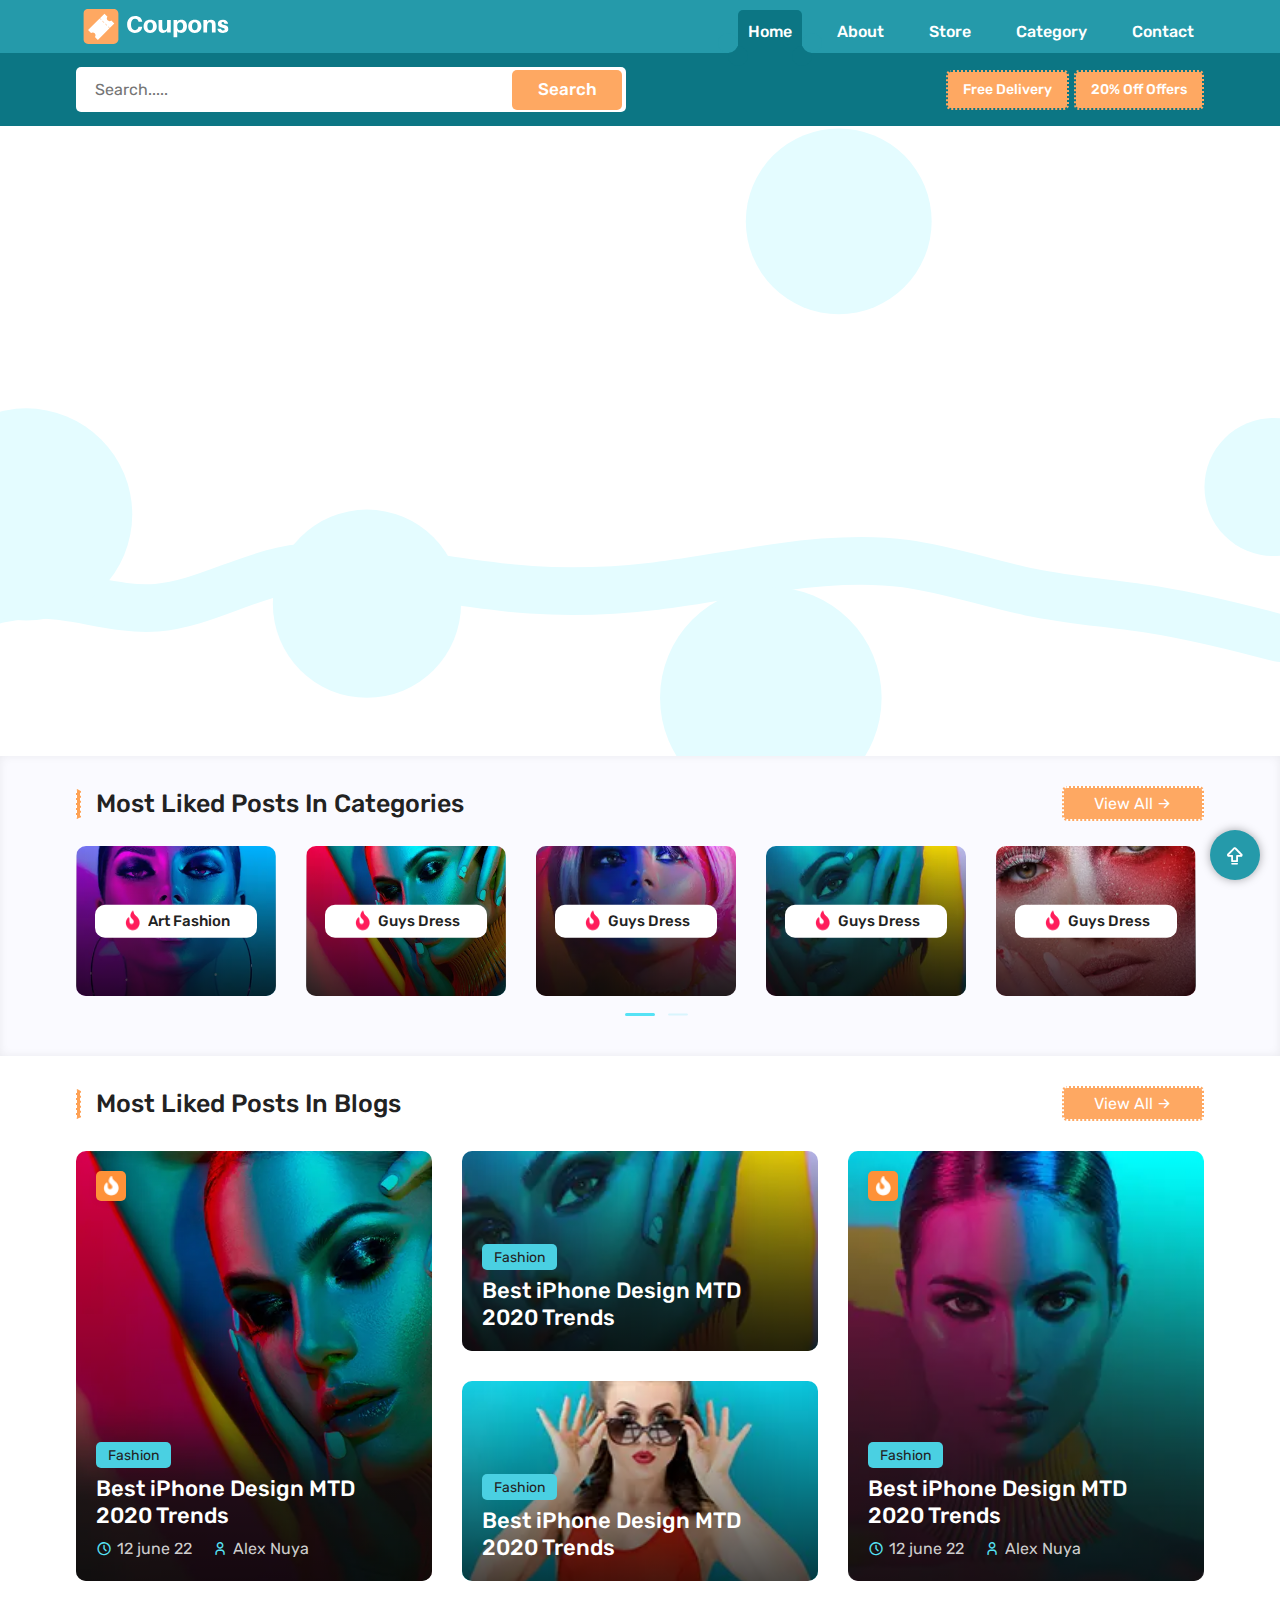
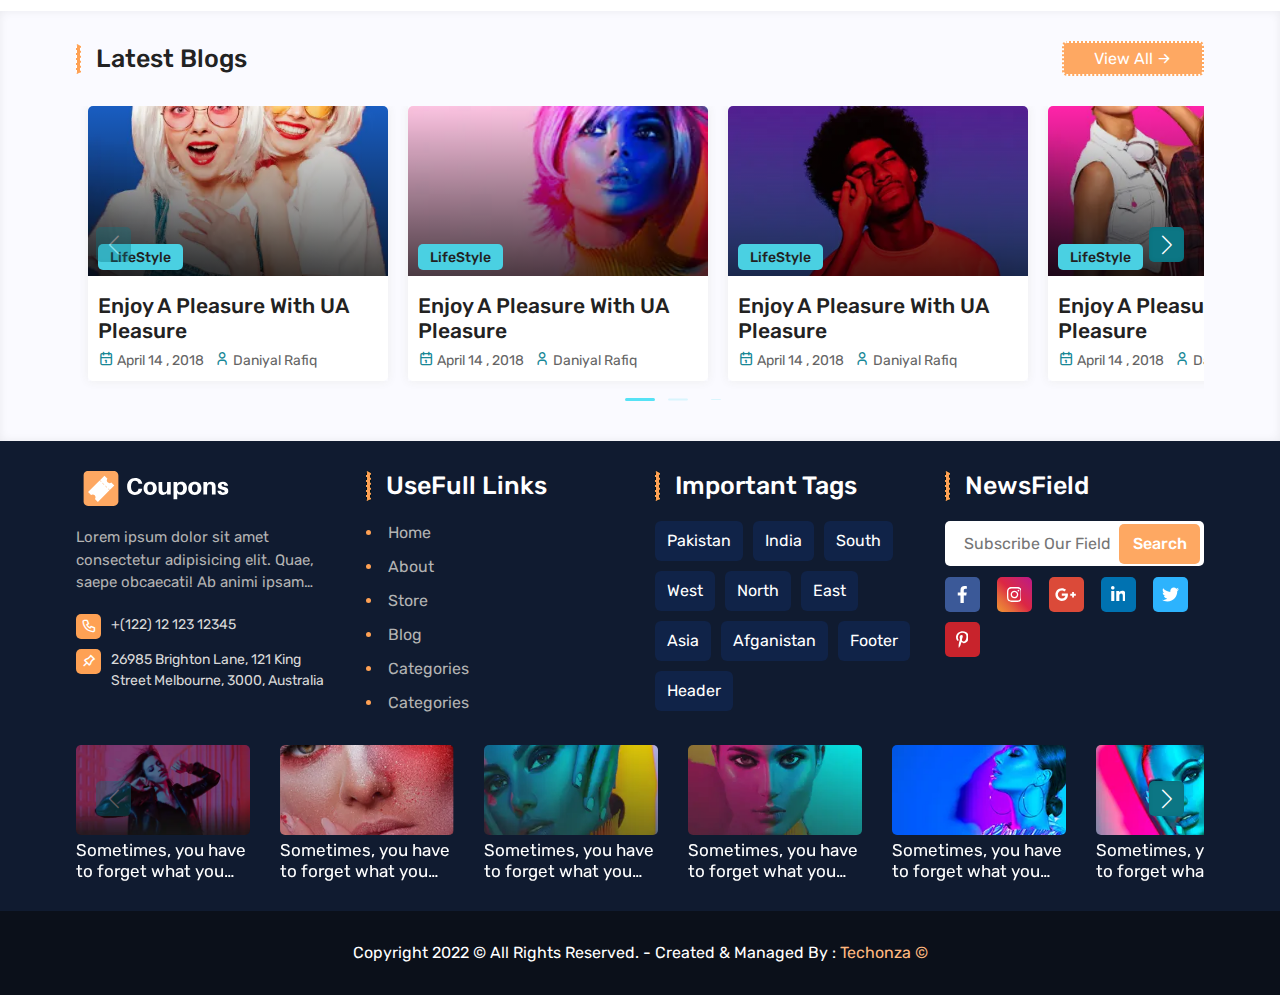
==== index.html @ d6493938 "9th added with out hero section" ====
<!doctype html>
<html lang="en">

<head>
   <meta charset="utf-8">
   <meta name="viewport" content="width=device-width, initial-scale=1.0, maximum-scale=1.0, user-scalable=no">
   <title>Blogs-5th</title>
   <link rel="stylesheet" href="./css/bootstrap.css">
   <link rel="stylesheet" href="./css/swiper.css">
   <link rel="stylesheet" href="./icons/tabler-icons.css">
   <link rel="stylesheet" href="./css/container.css">
   <link rel="stylesheet" href="./css/style.css">
   <link rel="shortcut icon" sizes="26x26" href="./images/logo/favicon.svg" type="image/x-icon">
   <link rel="stylesheet" href="./css/responsive.css">
</head>


</div>

<body>
   <!-- ==========BackToTopStart========== -->
   <button id="backToTopBtn"><i class="ti ti-arrow-big-up-line"></i></button>
   <!-- ==========BackToTopEnd========== -->
   <!-- ==========Header========== -->
   <header class="header">
      <div class="header_top">
         <div class="container">
            <div class="row">
               <div class="col-md-12">
                  <div class="header_wrraper">
                     <div class="logo_main">
                        <a href="index.html" class="logo">
                           <img src="./images/logo/logo.svg" alt="">
                        </a>
                     </div>
                     <div class="navbar_main">
                        <ul class="nav_links">
                           <li class="links active"><a class="main_link active" href="index.html">Home</a></li>
                           <li class="links"><a class="main_link" href="about.html">About</a></li>
                           <li class="links"><a class="main_link" href="store.html">Store</a></li>
                           <li class="links"><a class="main_link" href="categories.html">Category</a></li>
                           <li class="links"><a class="main_link" href="contact.html">Contact</a></li>

                        </ul>
                     </div>
                     <button class="menu"
                        onclick="this.classList.toggle('opened');this.setAttribute('aria-expanded', this.classList.contains('opened'))"
                        aria-label="Main Menu">
                        <svg width="30" height="30" viewBox="0 0 100 100">
                           <path class="line line1"
                              d="M 20,29.000046 H 80.000231 C 80.000231,29.000046 94.498839,28.817352 94.532987,66.711331 94.543142,77.980673 90.966081,81.670246 85.259173,81.668997 79.552261,81.667751 75.000211,74.999942 75.000211,74.999942 L 25.000021,25.000058" />
                           <path class="line line2" d="M 20,50 H 80" />
                           <path class="line line3"
                              d="M 20,70.999954 H 80.000231 C 80.000231,70.999954 94.498839,71.182648 94.532987,33.288669 94.543142,22.019327 90.966081,18.329754 85.259173,18.331003 79.552261,18.332249 75.000211,25.000058 75.000211,25.000058 L 25.000021,74.999942" />
                        </svg>
                     </button>
                  </div>
               </div>
            </div>
         </div>
      </div>


      <div class="header_bottom">
         <div class="container">
            <div class="row">
               <div class="col-md-12">
                  <div class="header_wrraper">
                     <div class="navbar_search">
                        <form class="navbar_search_main">
                           <input type="text" placeholder="Search....." id="searchInput">
                           <button class="search_haader">
                              <span>Search</span>
                           </button>
                           <div class="search_result">
                              <div id="noResults" style="display: block;">No Results Found</div>
                              <a href="single_single_category.html" class="sidebar_blog_card  search_card ">
                                 <div class="sidebar_blog_card_img">
                                    <figure>
                                       <img src="images/blog/blog_20.webp" alt="">
                                    </figure>
                                 </div>
                                 <div class="sidebar_blog_card_content">
                                    <h4 class="webkit_2">Hamilton off The Pace as Ricciardo Tops Monaco Practice</h4>
                                    <div class="blog_card_date">
                                       <span>June 9, 2018</span>
                                    </div>
                                 </div>

                              </a>
                              <a href="single_single_category.html" class="sidebar_blog_card search_card">
                                 <div class="sidebar_blog_card_img">
                                    <figure>
                                       <img src="images/blog/blog_11.webp" alt="">
                                    </figure>
                                 </div>
                                 <div class="sidebar_blog_card_content">
                                    <h4 class="webkit_2">Hamilton off The Pace as Ricciardo Tops Monaco Practice</h4>
                                    <div class="blog_card_date">
                                       <span>June 9, 2018</span>
                                    </div>
                                 </div>

                              </a>
                              <a href="single_single_category.html" class="sidebar_blog_card search_card">
                                 <div class="sidebar_blog_card_img">
                                    <figure>
                                       <img src="images/blog/blog_12.webp" alt="">
                                    </figure>
                                 </div>
                                 <div class="sidebar_blog_card_content">
                                    <h4 class="webkit_2">Hamilton off The Pace as Ricciardo Tops Monaco Practice</h4>
                                    <div class="blog_card_date">
                                       <span>June 9, 2018</span>
                                    </div>
                                 </div>

                              </a>
                           </div>
                        </form>

                     </div>
                     <div class="categories_container">
                        <a href="javascript:void(0);" class="categories_btn  hide_at_768"> Free Delivery</a>
                        <a href="javascript:void(0);" class="categories_btn   hide_at_768"> 20% Off Offers</a>
                        <!-- <a href="javascript:void(0);" id="menu_toggle" class="categories_btn menu_toggler show_at_600">
                        <i class="fa fa-bars"></i>
                        </a> -->
                     </div>
                  </div>
               </div>
            </div>
         </div>
      </div>
   </header>
   <!-- ==========HeaderEnd========== -->
   <section class="hero_section">
      <div class="container">
         <div class="row">
            <div class="col-md-12">
               <div class="hero_wrapper">
                  
               </div>
            </div>
         </div>
      </div>
   </section>
   <!-- ==========Hero========== -->




   <!-- ==========PopularCategoryStart========== -->
   <section class="category_section bg_color">
      <div class="container">
         <div class="row">
            <div class="col-md-12">
               <div class="category_home_wrapper">
                  <div class="main_heading">
                     <h4>Most Liked Posts in Categories</h4>
                     <a href="#" class="theme_btn read_more_btn">View All <i class="ti ti-arrow-right"></i></a>
                  </div>
                  <div class="category_home_main swiper">
                     <div class="swiper-wrapper">
                        <div class="swiper-slide">
                           <a href="#" class="category_home_card">
                              <figure class="category_home_card_img overlay">
                                 <img src="images/blog/blog_2.webp" alt="">
                              </figure>
                              <div class="category_home_content">
                                 <figure>
                                    <img src="images/blog/fire.png" alt="">
                                 </figure>
                                 <span class="webkit_1">Art Fashion</span>

                              </div>
                           </a>
                        </div>
                        <div class="swiper-slide">
                           <a href="#" class="category_home_card">
                              <figure class="category_home_card_img overlay">
                                 <img src="images/blog/blog_1.webp" alt="">
                              </figure>
                              <div class="category_home_content">
                                 <figure>
                                    <img src="images/blog/fire.png" alt="">
                                 </figure>
                                 <span class="webkit_1">Guys Dress</span>

                              </div>
                           </a>
                        </div>
                        <div class="swiper-slide">
                           <a href="#" class="category_home_card">
                              <figure class="category_home_card_img overlay  ">
                                 <img src="images/blog/blog_4.webp" alt="">
                              </figure>
                              <div class="category_home_content">
                                 <figure>
                                    <img src="images/blog/fire.png" alt="">
                                 </figure>
                                 <span class="webkit_1">Guys Dress</span>

                              </div>
                           </a>
                        </div>
                        <div class="swiper-slide">
                           <a href="#" class="category_home_card">
                              <figure class="category_home_card_img overlay">
                                 <img src="images/blog/blog_6.webp" alt="">
                              </figure>
                              <div class="category_home_content">
                                 <figure>
                                    <img src="images/blog/fire.png" alt="">
                                 </figure>
                                 <span class="webkit_1">Guys Dress</span>

                              </div>
                           </a>
                        </div>
                        <div class="swiper-slide">
                           <a href="#" class="category_home_card">
                              <figure class="category_home_card_img overlay">
                                 <img src="images/blog/blog_5.webp" alt="">
                              </figure>
                              <div class="category_home_content">
                                 <figure>
                                    <img src="images/blog/fire.png" alt="">
                                 </figure>
                                 <span class="webkit_1">Guys Dress</span>

                              </div>
                           </a>
                        </div>
                        <div class="swiper-slide">

                           <a href="#" class="category_home_card">
                              <figure class="category_home_card_img overlay">
                                 <img src="images/blog/blog_3.webp" alt="">
                              </figure>
                              <div class="category_home_content">
                                 <figure>
                                    <img src="images/blog/fire.png" alt="">
                                 </figure>
                                 <span class="webkit_1">Creative Idieas</span>

                              </div>
                           </a>
                        </div>
                     </div>
                     <div class="swiper-button-next cate_btn"></div>
                     <div class="swiper-button-prev cate_btn"></div>
                     <div class="swiper-pagination"></div>
                  </div>
               </div>
            </div>
         </div>
      </div>
   </section>
   <!-- ==========PopularCategoryEnd========== -->


   <!-- ==========blog_section========== -->
   <section class="blog_home">
      <div class="container">
         <div class="row">
            <div class="col-md-12">
               <div class="blog_home_main">
                  <div class="main_heading">
                     <h4>Most Liked Posts in Blogs</h4>
                     <a href="#" class="theme_btn read_more_btn">View All <i class="ti ti-arrow-right"></i></a>
                  </div>
                  <div class="blog_home_wrapper">
                     <a href="#" class="blog_home_card overlay">
                        <figure class="blog_home_card_img">
                           <img src="images/blog/blog_21.webp" alt="">
                        </figure>
                        <div class="blog_home_card_content">
                           <div class="tag">
                              <span>Fashion</span>
                           </div>
                           <h4 class="webkit_2">Best iPhone Design MTD 2020 Trends</h4>
                           <div class="blog_home_card_content_tags">
                              <span>
                                 <i class="ti ti-clock"></i>
                                 12 june 22
                              </span>
                              <span>
                                 <i class="ti ti-user"></i>
                                 Alex Nuya
                              </span>
                           </div>
                        </div>
                        <figure class="blog_card_fire">
                           <img src="images/blog/fire-w.png" alt="">
                        </figure>
                     </a>
                     <a href="#" class="blog_home_card overlay">
                        <figure class="blog_home_card_img">
                           <img src="images/blog/blog_6.webp" alt="">
                        </figure>
                        <div class="blog_home_card_content">
                           <div class="tag">
                              <span>Fashion</span>
                           </div>
                           <h4 class="webkit_2">Best iPhone Design MTD 2020 Trends</h4>
                           <div class="blog_home_card_content_tags">
                              <span>
                                 <i class="ti ti-clock"></i>
                                 12 june 22
                              </span>
                              <span>
                                 <i class="ti ti-user"></i>
                                 Alex Nuya
                              </span>
                           </div>
                        </div>
                        <figure class="blog_card_fire">
                           <img src="images/blog/fire-w.png" alt="">
                        </figure>
                     </a>
                     <a href="#" class="blog_home_card overlay">
                        <figure class="blog_home_card_img">
                           <img src="images/blog/blog_7.webp" alt="">
                        </figure>
                        <div class="blog_home_card_content">
                           <div class="tag">
                              <span>Fashion</span>
                           </div>
                           <h4 class="webkit_2">Best iPhone Design MTD 2020 Trends</h4>
                           <div class="blog_home_card_content_tags">
                              <span>
                                 <i class="ti ti-clock"></i>
                                 12 june 22
                              </span>
                              <span>
                                 <i class="ti ti-user"></i>
                                 Alex Nuya
                              </span>
                           </div>
                        </div>
                        <figure class="blog_card_fire">
                           <img src="images/blog/fire-w.png" alt="">
                        </figure>
                     </a>
                     <a href="#" class="blog_home_card overlay">
                        <figure class="blog_home_card_img">
                           <img src="images/blog/blog_10.webp" alt="">
                        </figure>
                        <div class="blog_home_card_content">
                           <div class="tag">
                              <span>Fashion</span>
                           </div>
                           <h4 class="webkit_2">Best iPhone Design MTD 2020 Trends</h4>
                           <div class="blog_home_card_content_tags">
                              <span>
                                 <i class="ti ti-clock"></i>
                                 12 june 22
                              </span>
                              <span>
                                 <i class="ti ti-user"></i>
                                 Alex Nuya
                              </span>
                           </div>
                        </div>
                        <figure class="blog_card_fire">
                           <img src="images/blog/fire-w.png" alt="">
                        </figure>
                     </a>
                  </div>
               </div>
            </div>
         </div>
      </div>
   </section>

   <!-- ==========blog_section_End========== -->

   <!-- ==========latest_section_Start========== -->
   <section class="latest_home bg_color ">
      <div class="container">
         <div class="row">
            <div class="col-md-12">
               <div class="latest_wrapper">
                  <div class="main_heading">
                     <h4>Latest Blogs</h4>
                     <a href="#" class="theme_btn read_more_btn">View All <i class="ti ti-arrow-right"></i></a>
                  </div>
                  <div class="latest_home_main swiper ">
                     <div class="swiper-wrapper">
                        <div class="swiper-slide">
                           <a href="#" class="latest_home_card">
                              <figure class="latest_img overlay ">
                                 <img src="images/categories/blog_13.webp" alt="">
                              </figure>
                              <div class="latest_content">
                                 <div class="lates_tag  ">
                                    <span>LifeStyle</span>
                                 </div>
                                 <h4 class="webkit_2">Enjoy A Pleasure With UA Pleasure </h4>
                                 <div class="latest_bottom">
                                    <div class="latest_bottom_child">
                                       <i class="ti ti-calendar"></i>
                                       April 14 , 2018
                                    </div>
                                    <div class="latest_bottom_child">
                                       <i class="ti ti-user"></i>
                                       Daniyal Rafiq
                                    </div>
                                 </div>
                              </div>
                           </a>
                        </div>
                        <div class="swiper-slide">
                           <a href="#" class="latest_home_card">
                              <figure class="latest_img overlay ">
                                 <img src="images/categories/blog_12.webp" alt="">
                              </figure>
                              <div class="latest_content">
                                 <div class="lates_tag  ">
                                    <span>LifeStyle</span>
                                 </div>
                                 <h4 class="webkit_2">Enjoy A Pleasure With UA Pleasure </h4>
                                 <div class="latest_bottom">
                                    <div class="latest_bottom_child">
                                       <i class="ti ti-calendar"></i>
                                       April 14 , 2018
                                    </div>
                                    <div class="latest_bottom_child">
                                       <i class="ti ti-user"></i>
                                       Daniyal Rafiq
                                    </div>
                                 </div>
                              </div>
                           </a>
                        </div>
                        <div class="swiper-slide">
                           <a href="#" class="latest_home_card">
                              <figure class="latest_img overlay ">
                                 <img src="images/categories/blog_14.webp" alt="">
                              </figure>
                              <div class="latest_content">
                                 <div class="lates_tag  ">
                                    <span>LifeStyle</span>
                                 </div>
                                 <h4 class="webkit_2">Enjoy A Pleasure With UA Pleasure </h4>
                                 <div class="latest_bottom">
                                    <div class="latest_bottom_child">
                                       <i class="ti ti-calendar"></i>
                                       April 14 , 2018
                                    </div>
                                    <div class="latest_bottom_child">
                                       <i class="ti ti-user"></i>
                                       Daniyal Rafiq
                                    </div>
                                 </div>
                              </div>
                           </a>
                        </div>
                        <div class="swiper-slide">
                           <a href="#" class="latest_home_card">
                              <figure class="latest_img overlay ">
                                 <img src="images/categories/blog_15.webp" alt="">
                              </figure>
                              <div class="latest_content">
                                 <div class="lates_tag  ">
                                    <span>LifeStyle</span>
                                 </div>
                                 <h4 class="webkit_2">Enjoy A Pleasure With UA Pleasure </h4>
                                 <div class="latest_bottom">
                                    <div class="latest_bottom_child">
                                       <i class="ti ti-calendar"></i>
                                       April 14 , 2018
                                    </div>
                                    <div class="latest_bottom_child">
                                       <i class="ti ti-user"></i>
                                       Daniyal Rafiq
                                    </div>
                                 </div>
                              </div>
                           </a>
                        </div>
                        <div class="swiper-slide">
                           <a href="#" class="latest_home_card">
                              <figure class="latest_img overlay ">
                                 <img src="images/categories/blog_16.webp" alt="">
                              </figure>
                              <div class="latest_content">
                                 <div class="lates_tag  ">
                                    <span>LifeStyle</span>
                                 </div>
                                 <h4 class="webkit_2">Enjoy A Pleasure With UA Pleasure </h4>
                                 <div class="latest_bottom">
                                    <div class="latest_bottom_child">
                                       <i class="ti ti-calendar"></i>
                                       April 14 , 2018
                                    </div>
                                    <div class="latest_bottom_child">
                                       <i class="ti ti-user"></i>
                                       Daniyal Rafiq
                                    </div>
                                 </div>
                              </div>
                           </a>
                        </div>
                        <div class="swiper-slide">
                           <a href="#" class="latest_home_card">
                              <figure class="latest_img overlay ">
                                 <img src="images/categories/blog_17.webp" alt="">
                              </figure>
                              <div class="latest_content">
                                 <div class="lates_tag  ">
                                    <span>LifeStyle</span>
                                 </div>
                                 <h4 class="webkit_2">Enjoy A Pleasure With UA Pleasure </h4>
                                 <div class="latest_bottom">
                                    <div class="latest_bottom_child">
                                       <i class="ti ti-calendar"></i>
                                       April 14 , 2018
                                    </div>
                                    <div class="latest_bottom_child">
                                       <i class="ti ti-user"></i>
                                       Daniyal Rafiq
                                    </div>
                                 </div>
                              </div>
                           </a>
                        </div>
                        <div class="swiper-slide">
                           <a href="#" class="latest_home_card">
                              <figure class="latest_img overlay ">
                                 <img src="images/categories/blog_18.webp" alt="">
                              </figure>
                              <div class="latest_content">
                                 <div class="lates_tag  ">
                                    <span>LifeStyle</span>
                                 </div>
                                 <h4 class="webkit_2">Enjoy A Pleasure With UA Pleasure </h4>
                                 <div class="latest_bottom">
                                    <div class="latest_bottom_child">
                                       <i class="ti ti-calendar"></i>
                                       April 14 , 2018
                                    </div>
                                    <div class="latest_bottom_child">
                                       <i class="ti ti-user"></i>
                                       Daniyal Rafiq
                                    </div>
                                 </div>
                              </div>
                           </a>
                        </div>
                     </div>
                     <div class="swiper-button-next latest_btn "></div>
                     <div class="swiper-button-prev latest_btn"></div>
                     <div class="swiper-pagination"></div>
                  </div>
               </div>
            </div>
         </div>
      </div>

   </section>
   <!-- ==========latest_section_End========== -->



   <!-- ===========Footer========== -->
   <section class="footer">
      <div class="container">
         <div class="row">
            <div class="col-md-12">
               <div class="footer_wrraper">

                  <div class="footer_content_main">
                     <div class="footer_content">
                        <a href="index.html" class="logo">
                           <img src="./images/logo/logo.svg" alt="">
                        </a>
                        <div class="footer_content">
                           <p class="webkit_3">
                              Lorem ipsum dolor sit amet consectetur adipisicing elit. Quae, saepe obcaecati! Ab animi
                              ipsam deleniti, voluptatibus eaque praesentium cumque nihil recusandae inventore!
                           </p>
                           <div class="footer_contact_main">
                              <div class="footer_contact">
                                 <div class="icon">
                                    <i class="ti ti-phone"></i>
                                 </div>
                                 <span>
                                    +(122) 12 123 12345
                                 </span>
                              </div>
                              <div class="footer_contact">
                                 <div class="icon">
                                    <i class="ti ti-pin"></i>
                                 </div>
                                 <span>
                                    26985 Brighton Lane, 121 King Street Melbourne, 3000, Australia
                                 </span>
                              </div>
                           </div>
                        </div>


                     </div>

                     <div class="footer_content">
                        <div class="main_heading footer_heading ">
                           <h4>UseFull Links</h4>
                        </div>
                        <ul class="usefull_links_main">
                           <li><a href="#">Home</a></li>
                           <li><a href="#">About</a></li>
                           <li><a href="#">Store</a></li>
                           <li><a href="#">Blog</a></li>
                           <li><a href="#">Categories</a></li>
                           <li><a href="#">Categories</a></li>
                        </ul>
                     </div>
                     <div class="footer_content">
                        <div class="main_heading footer_heading ">
                           <h4>Important Tags</h4>
                        </div>
                        <div class="usefull_tags_main">
                           <a href="#">Pakistan</a>
                           <a href="#">India</a>
                           <a href="#">South</a>
                           <a href="#">West</a>
                           <a href="#">North</a>
                           <a href="#">East</a>
                           <a href="#">Asia</a>
                           <a href="#">Afganistan</a>
                           <a href="#">Footer</a>
                           <a href="#">Header</a>
                        </div>
                     </div>
                     <div class="footer_content">
                        <div class="main_heading footer_heading ">
                           <h4>NewsField</h4>
                        </div>
                        <div class="subscribe_main">
                           <form class="navbar_search_main subscribe ">
                              <input type="text" placeholder="Subscribe Our Field" id="searchInput">
                              <button class="search_haader">
                                 <span>Search</span>
                              </button>
                           </form>
                           <div class="social_links">
                              <a href="javascript:void(0)" class=" social_link facebook"><svg
                                    xmlns="http://www.w3.org/2000/svg"
                                    viewBox="0 0 320 512"><!--! Font Awesome Pro 6.4.0 by @fontawesome - https://fontawesome.com License - https://fontawesome.com/license (Commercial License) Copyright 2023 Fonticons, Inc. -->
                                    <path
                                       d="M279.14 288l14.22-92.66h-88.91v-60.13c0-25.35 12.42-50.06 52.24-50.06h40.42V6.26S260.43 0 225.36 0c-73.22 0-121.08 44.38-121.08 124.72v70.62H22.89V288h81.39v224h100.17V288z">
                                    </path>
                                 </svg></a>
                              <a href="javascript:void(0)" class="social_link instagram"><svg
                                    xmlns="http://www.w3.org/2000/svg" height="1em"
                                    viewBox="0 0 448 512"><!--! Font Awesome Free 6.4.0 by @fontawesome - https://fontawesome.com License - https://fontawesome.com/license (Commercial License) Copyright 2023 Fonticons, Inc. -->
                                    <path
                                       d="M224.1 141c-63.6 0-114.9 51.3-114.9 114.9s51.3 114.9 114.9 114.9S339 319.5 339 255.9 287.7 141 224.1 141zm0 189.6c-41.1 0-74.7-33.5-74.7-74.7s33.5-74.7 74.7-74.7 74.7 33.5 74.7 74.7-33.6 74.7-74.7 74.7zm146.4-194.3c0 14.9-12 26.8-26.8 26.8-14.9 0-26.8-12-26.8-26.8s12-26.8 26.8-26.8 26.8 12 26.8 26.8zm76.1 27.2c-1.7-35.9-9.9-67.7-36.2-93.9-26.2-26.2-58-34.4-93.9-36.2-37-2.1-147.9-2.1-184.9 0-35.8 1.7-67.6 9.9-93.9 36.1s-34.4 58-36.2 93.9c-2.1 37-2.1 147.9 0 184.9 1.7 35.9 9.9 67.7 36.2 93.9s58 34.4 93.9 36.2c37 2.1 147.9 2.1 184.9 0 35.9-1.7 67.7-9.9 93.9-36.2 26.2-26.2 34.4-58 36.2-93.9 2.1-37 2.1-147.8 0-184.8zM398.8 388c-7.8 19.6-22.9 34.7-42.6 42.6-29.5 11.7-99.5 9-132.1 9s-102.7 2.6-132.1-9c-19.6-7.8-34.7-22.9-42.6-42.6-11.7-29.5-9-99.5-9-132.1s-2.6-102.7 9-132.1c7.8-19.6 22.9-34.7 42.6-42.6 29.5-11.7 99.5-9 132.1-9s102.7-2.6 132.1 9c19.6 7.8 34.7 22.9 42.6 42.6 11.7 29.5 9 99.5 9 132.1s2.7 102.7-9 132.1z">
                                    </path>
                                 </svg></a>
                              <a href="javascript:void(0)" class=" social_link google_plus"><svg
                                    xmlns="http://www.w3.org/2000/svg" height="1em"
                                    viewBox="0 0 640 512"><!--! Font Awesome Free 6.4.0 by @fontawesome - https://fontawesome.com License - https://fontawesome.com/license (Commercial License) Copyright 2023 Fonticons, Inc. -->
                                    <path
                                       d="M386.061 228.496c1.834 9.692 3.143 19.384 3.143 31.956C389.204 370.205 315.599 448 204.8 448c-106.084 0-192-85.915-192-192s85.916-192 192-192c51.864 0 95.083 18.859 128.611 50.292l-52.126 50.03c-14.145-13.621-39.028-29.599-76.485-29.599-65.484 0-118.92 54.221-118.92 121.277 0 67.056 53.436 121.277 118.92 121.277 75.961 0 104.513-54.745 108.965-82.773H204.8v-66.009h181.261zm185.406 6.437V179.2h-56.001v55.733h-55.733v56.001h55.733v55.733h56.001v-55.733H627.2v-56.001h-55.733z">
                                    </path>
                                 </svg></a>
                              <a href="javascript:void(0)" class=" social_link linkedin">
                                 <svg xmlns="http://www.w3.org/2000/svg" height="1em"
                                    viewBox="0 0 448 512"><!--! Font Awesome Free 6.4.0 by @fontawesome - https://fontawesome.com License - https://fontawesome.com/license (Commercial License) Copyright 2023 Fonticons, Inc. -->
                                    <path
                                       d="M100.28 448H7.4V148.9h92.88zM53.79 108.1C24.09 108.1 0 83.5 0 53.8a53.79 53.79 0 0 1 107.58 0c0 29.7-24.1 54.3-53.79 54.3zM447.9 448h-92.68V302.4c0-34.7-.7-79.2-48.29-79.2-48.29 0-55.69 37.7-55.69 76.7V448h-92.78V148.9h89.08v40.8h1.3c12.4-23.5 42.69-48.3 87.88-48.3 94 0 111.28 61.9 111.28 142.3V448z">
                                    </path>
                                 </svg>
                              </a>
                              <a href="javascript:void(0)" class=" social_link twiiter">
                                 <svg xmlns="http://www.w3.org/2000/svg" height="1em"
                                    viewBox="0 0 512 512"><!--! Font Awesome Free 6.4.0 by @fontawesome - https://fontawesome.com License - https://fontawesome.com/license (Commercial License) Copyright 2023 Fonticons, Inc. -->
                                    <path
                                       d="M459.37 151.716c.325 4.548.325 9.097.325 13.645 0 138.72-105.583 298.558-298.558 298.558-59.452 0-114.68-17.219-161.137-47.106 8.447.974 16.568 1.299 25.34 1.299 49.055 0 94.213-16.568 130.274-44.832-46.132-.975-84.792-31.188-98.112-72.772 6.498.974 12.995 1.624 19.818 1.624 9.421 0 18.843-1.3 27.614-3.573-48.081-9.747-84.143-51.98-84.143-102.985v-1.299c13.969 7.797 30.214 12.67 47.431 13.319-28.264-18.843-46.781-51.005-46.781-87.391 0-19.492 5.197-37.36 14.294-52.954 51.655 63.675 129.3 105.258 216.365 109.807-1.624-7.797-2.599-15.918-2.599-24.04 0-57.828 46.782-104.934 104.934-104.934 30.213 0 57.502 12.67 76.67 33.137 23.715-4.548 46.456-13.32 66.599-25.34-7.798 24.366-24.366 44.833-46.132 57.827 21.117-2.273 41.584-8.122 60.426-16.243-14.292 20.791-32.161 39.308-52.628 54.253z">
                                    </path>
                                 </svg>
                              </a>
                              <a href="javascript:void(0)" class=" social_link pintrest">
                                 <svg xmlns="http://www.w3.org/2000/svg" height="1em"
                                    viewBox="0 0 384 512"><!--! Font Awesome Free 6.4.0 by @fontawesome - https://fontawesome.com License - https://fontawesome.com/license (Commercial License) Copyright 2023 Fonticons, Inc. -->
                                    <path
                                       d="M204 6.5C101.4 6.5 0 74.9 0 185.6 0 256 39.6 296 63.6 296c9.9 0 15.6-27.6 15.6-35.4 0-9.3-23.7-29.1-23.7-67.8 0-80.4 61.2-137.4 140.4-137.4 68.1 0 118.5 38.7 118.5 109.8 0 53.1-21.3 152.7-90.3 152.7-24.9 0-46.2-18-46.2-43.8 0-37.8 26.4-74.4 26.4-113.4 0-66.2-93.9-54.2-93.9 25.8 0 16.8 2.1 35.4 9.6 50.7-13.8 59.4-42 147.9-42 209.1 0 18.9 2.7 37.5 4.5 56.4 3.4 3.8 1.7 3.4 6.9 1.5 50.4-69 48.6-82.5 71.4-172.8 12.3 23.4 44.1 36 69.3 36 106.2 0 153.9-103.5 153.9-196.8C384 71.3 298.2 6.5 204 6.5z">
                                    </path>
                                 </svg>
                              </a>
                           </div>
                        </div>
                     </div>
                  </div>
                  <div class="footer_blog_main swiper">
                     <div class="swiper-wrapper">
                        <div class="swiper-slide">
                           <a href="single_single_category.html" class="latest_card">
                              <figure class="latest_card_img">
                                 <img src="images/blog/blog_25.webp" alt="">
                              </figure>
                              <div class="latest_card_content">
                                 <h4 class="webkit_2">Sometimes, you have to forget what you feel and remember what you
                                    deserve.</h4>
                              </div>
                           </a>
                        </div>
                        <div class="swiper-slide">
                           <a href="single_single_category.html" class="latest_card">
                              <figure class="latest_card_img">
                                 <img src="images/blog/blog_5.webp" alt="">
                              </figure>
                              <div class="latest_card_content">
                                 <h4 class="webkit_2">Sometimes, you have to forget what you feel and remember what you
                                    deserve.</h4>
                              </div>
                           </a>
                        </div>
                        <div class="swiper-slide">
                           <a href="single_single_category.html" class="latest_card">
                              <figure class="latest_card_img">
                                 <img src="images/blog/blog_6.webp" alt="">
                              </figure>
                              <div class="latest_card_content">
                                 <h4 class="webkit_2">Sometimes, you have to forget what you feel and remember what you
                                    deserve.</h4>
                              </div>
                           </a>
                        </div>
                        <div class="swiper-slide">
                           <a href="single_single_category.html" class="latest_card">
                              <figure class="latest_card_img">
                                 <img src="images/blog/blog_7.webp" alt="">
                              </figure>
                              <div class="latest_card_content">
                                 <h4 class="webkit_2">Sometimes, you have to forget what you feel and remember what you
                                    deserve.</h4>
                              </div>
                           </a>
                        </div>
                        <div class="swiper-slide">
                           <a href="single_single_category.html" class="latest_card">
                              <figure class="latest_card_img">
                                 <img src="images/blog/blog_8.webp" alt="">
                              </figure>
                              <div class="latest_card_content">
                                 <h4 class="webkit_2">Sometimes, you have to forget what you feel and remember what you
                                    deserve.</h4>
                              </div>
                           </a>
                        </div>
                        <div class="swiper-slide">
                           <a href="single_single_category.html" class="latest_card">
                              <figure class="latest_card_img">
                                 <img src="images/blog/blog_9.webp" alt="">
                              </figure>
                              <div class="latest_card_content">
                                 <h4 class="webkit_2">Sometimes, you have to forget what you feel and remember what you
                                    deserve.</h4>
                              </div>
                           </a>
                        </div>
                        <div class="swiper-slide">
                           <a href="single_single_category.html" class="latest_card">
                              <figure class="latest_card_img">
                                 <img src="images/blog/blog_10.webp" alt="">
                              </figure>
                              <div class="latest_card_content">
                                 <h4 class="webkit_2">Sometimes, you have to forget what you feel and remember what you
                                    deserve.</h4>
                              </div>
                           </a>
                        </div>
                     </div>
                     <div class="swiper-button-next latest_btn"></div>
                     <div class="swiper-button-prev latest_btn"></div>
                  </div>
               </div>


            </div>
         </div>
      </div>
      <div class="footer_bottom_main">
         <div class="container">
             <div class="row">
                 <div class="col-md-12">
                     <div class="footer_bottom">
                         Copyright 2022 © All Rights Reserved. - Created &amp; Managed By : <a href="https://techonza.netlify.app/">Techonza ©</a>
                     </div>
                 </div>
             </div>
         </div>
     </div>

   </section>

   <!-- ===========Footer end ========== -->

   <script src="./js/bootstrap.bundle.min.js"> </script>
   <script src="./js/jquery-3.6.3.js"></script>
   <script src="./js/swiper.js"></script>
   <script src="./js/jquery.lazy.js"></script>
   <script src="./js/script.js"></script>
</body>

</html>
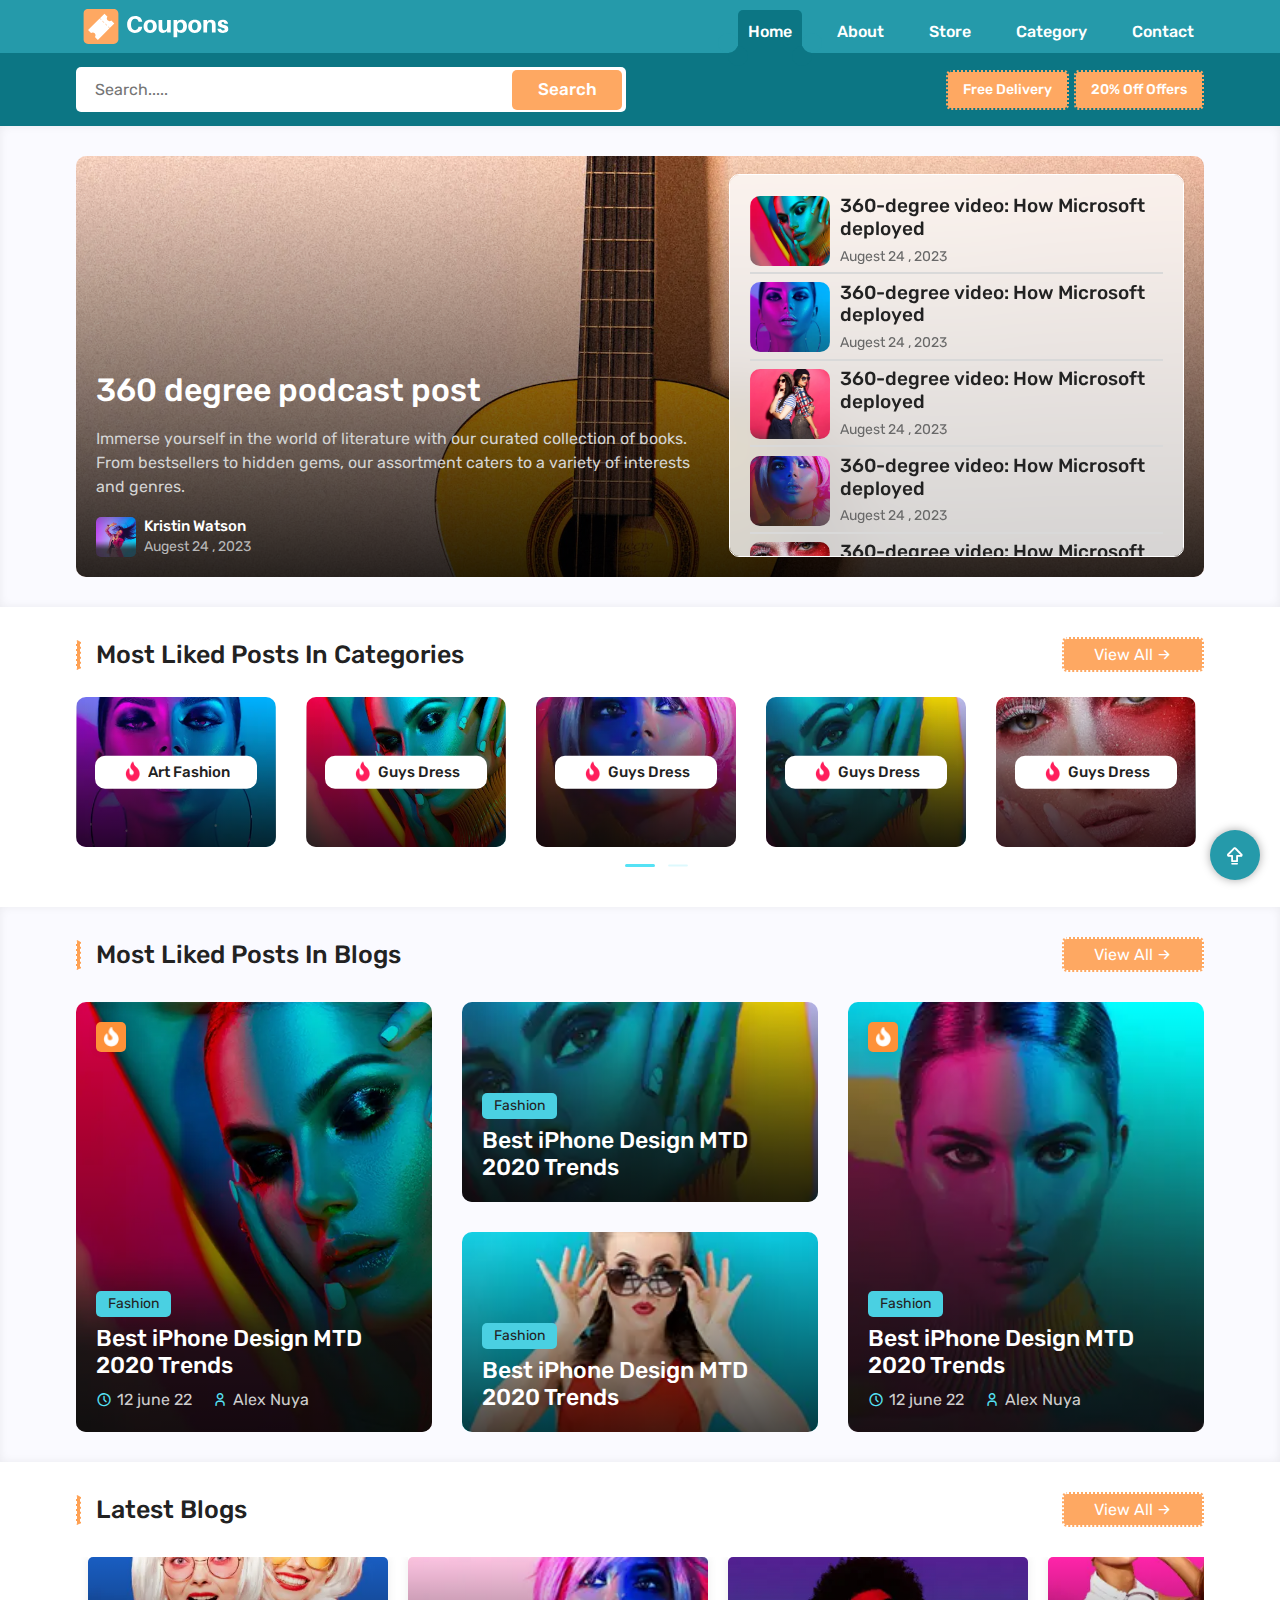
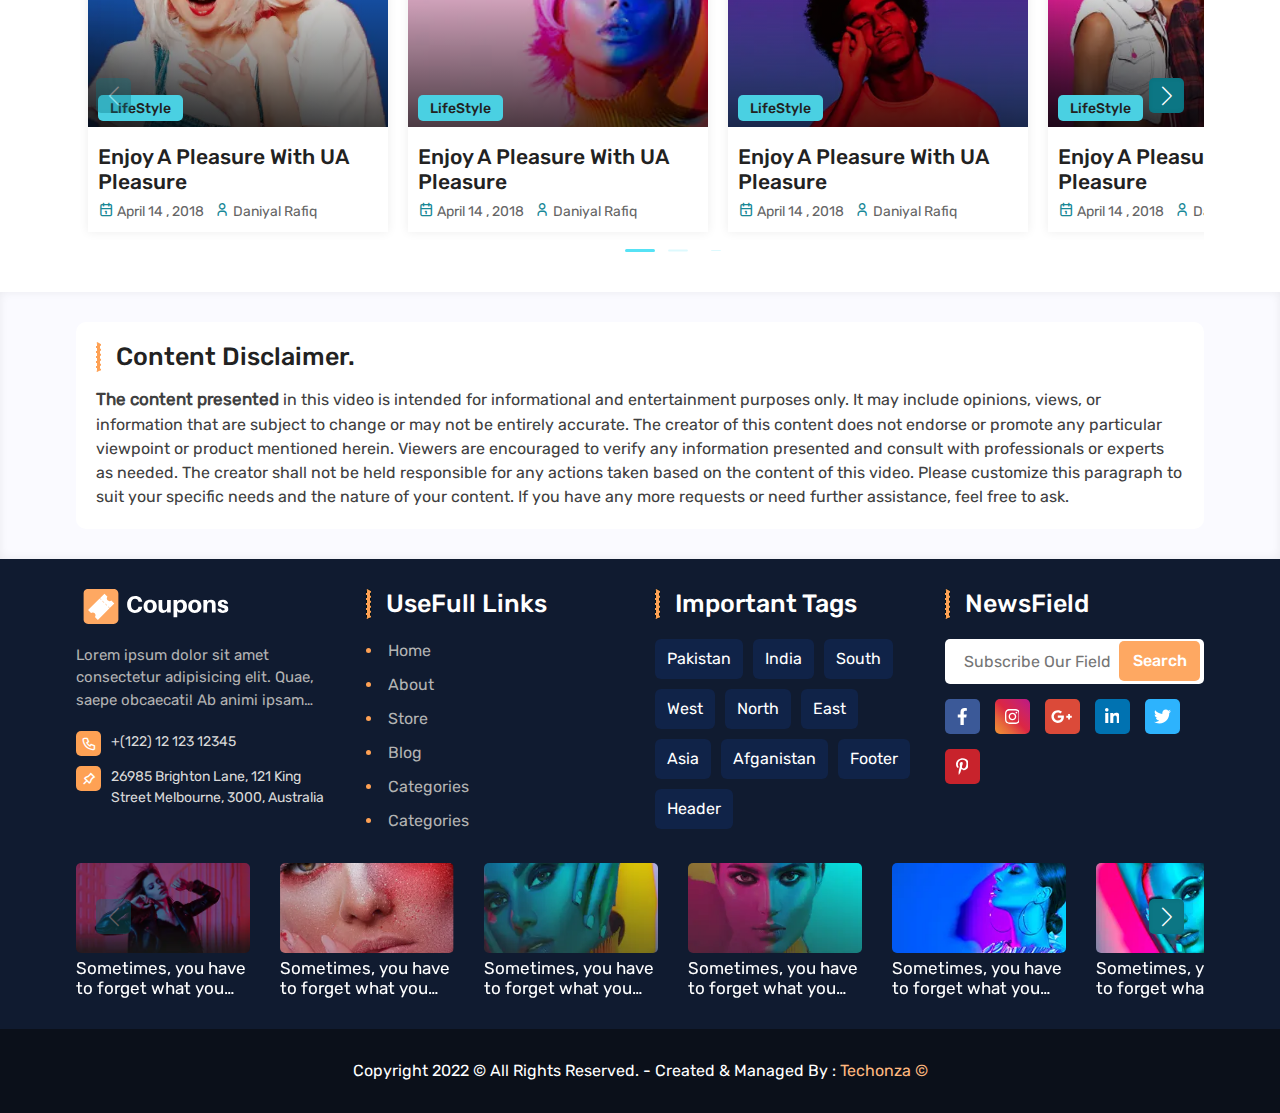
==== commit 02e97d0e: "ye b done hogya hn MashaAllah" ====
--- a/index.html
+++ b/index.html
@@ -74,7 +74,7 @@
                            </button>
                            <div class="search_result">
                               <div id="noResults" style="display: block;">No Results Found</div>
-                              <a href="single_single_category.html" class="sidebar_blog_card  search_card ">
+                              <a href="single_category.html" class="sidebar_blog_card  search_card ">
                                  <div class="sidebar_blog_card_img">
                                     <figure>
                                        <img src="images/blog/blog_20.webp" alt="">
@@ -88,7 +88,7 @@
                                  </div>
 
                               </a>
-                              <a href="single_single_category.html" class="sidebar_blog_card search_card">
+                              <a href="single_category.html" class="sidebar_blog_card search_card">
                                  <div class="sidebar_blog_card_img">
                                     <figure>
                                        <img src="images/blog/blog_11.webp" alt="">
@@ -102,7 +102,7 @@
                                  </div>
 
                               </a>
-                              <a href="single_single_category.html" class="sidebar_blog_card search_card">
+                              <a href="single_category.html" class="sidebar_blog_card search_card">
                                  <div class="sidebar_blog_card_img">
                                     <figure>
                                        <img src="images/blog/blog_12.webp" alt="">
@@ -134,24 +134,98 @@
       </div>
    </header>
    <!-- ==========HeaderEnd========== -->
-   <section class="hero_section">
+   <section class="hero_section bg_color">
       <div class="container">
          <div class="row">
             <div class="col-md-12">
                <div class="hero_wrapper">
-                  
+                  <div class="hero_img_mina">
+                     <figure class="overlay" >
+                        <img src="images/blog/hero.webp" alt="">
+                     </figure>
+                     <div class="hero_content">
+                        <a href="#" class="hero_title">
+                           <h4 class="webkit_2">360 degree podcast post</h4>
+                        </a>
+                        <p>Immerse yourself in the world of literature with our curated collection of books. From
+                           bestsellers to hidden gems, our assortment caters to a variety of interests and genres.
+                        </p>
+                        <div class="hero_author">
+                           <figure>
+                              <img src="images/blog/blog_23.webp" alt="">
+                           </figure>
+                           <div class="hero_aurthor_content">
+                              <h4>Kristin Watson</h4>
+                              <p>Augest 24 , 2023</p>
+                           </div>
+                        </div>
+                     </div>
+                  </div>
+
+                     <div class="hero_cards_main">
+                        <a href="single_category.html" class="hero_card">
+                           <figure class="hero_card_img">
+                              <img src="images/blog/blog_1.webp" alt="">
+                           </figure>
+                           <div class="hero_card_content">
+                              <h4 class="webkit_2">360-degree video: How Microsoft deployed</h4>
+                              <p>Augest 24 , 2023</p>
+                           </div>
+                        </a>
+                        <a href="single_category.html" class="hero_card">
+                           <figure class="hero_card_img">
+                              <img src="images/blog/blog_2.webp" alt="">
+                           </figure>
+                           <div class="hero_card_content">
+                              <h4 class="webkit_2">360-degree video: How Microsoft deployed</h4>
+                              <p>Augest 24 , 2023</p>
+                           </div>
+                        </a>
+                        <a href="single_category.html" class="hero_card">
+                           <figure class="hero_card_img">
+                              <img src="images/blog/blog_3.webp" alt="">
+                           </figure>
+                           <div class="hero_card_content">
+                              <h4 class="webkit_2">360-degree video: How Microsoft deployed</h4>
+                              <p>Augest 24 , 2023</p>
+                           </div>
+                        </a>
+                        <a href="single_category.html" class="hero_card">
+                           <figure class="hero_card_img">
+                              <img src="images/blog/blog_4.webp" alt="">
+                           </figure>
+                           <div class="hero_card_content">
+                              <h4 class="webkit_2">360-degree video: How Microsoft deployed</h4>
+                              <p>Augest 24 , 2023</p>
+                           </div>
+                        </a>
+                        <a href="single_category.html" class="hero_card">
+                           <figure class="hero_card_img">
+                              <img src="images/blog/blog_5.webp" alt="">
+                           </figure>
+                           <div class="hero_card_content">
+                              <h4 class="webkit_2">360-degree video: How Microsoft deployed</h4>
+                              <p>Augest 24 , 2023</p>
+                           </div>
+                        </a>
+                        <a href="single_category.html" class="hero_card">
+                           <figure class="hero_card_img">
+                              <img src="images/blog/blog_6.webp" alt="">
+                           </figure>
+                           <div class="hero_card_content">
+                              <h4 class="webkit_2">360-degree video: How Microsoft deployed</h4>
+                              <p>Augest 24 , 2023</p>
+                           </div>
+                        </a>
+                     </div>
                </div>
             </div>
          </div>
       </div>
    </section>
    <!-- ==========Hero========== -->
-
-
-
-
    <!-- ==========PopularCategoryStart========== -->
-   <section class="category_section bg_color">
+   <section class="category_section ">
       <div class="container">
          <div class="row">
             <div class="col-md-12">
@@ -258,10 +332,8 @@
       </div>
    </section>
    <!-- ==========PopularCategoryEnd========== -->
-
-
    <!-- ==========blog_section========== -->
-   <section class="blog_home">
+   <section class="blog_home bg_color">
       <div class="container">
          <div class="row">
             <div class="col-md-12">
@@ -373,11 +445,9 @@
          </div>
       </div>
    </section>
-
    <!-- ==========blog_section_End========== -->
-
    <!-- ==========latest_section_Start========== -->
-   <section class="latest_home bg_color ">
+   <section class="latest_home  ">
       <div class="container">
          <div class="row">
             <div class="col-md-12">
@@ -564,6 +634,26 @@
 
 
 
+   <!-- ==========Disclimer_Start========== -->
+   <section class="disclimer bg_color ">
+      <div class="container">
+         <div class="row">
+            <div class="col-md-12">
+               <div class="disclimer_wrraper  ">
+                  <div class="main_heading">
+                     <h4>Content Disclaimer.</h4>
+                  </div>
+                  <div class="disclaimer_para">
+                     <p><Strong>The content presented </Strong> in this video is intended for informational and entertainment purposes only. It may include opinions, views, or information that are subject to change or may not be entirely accurate. The creator of this content does not endorse or promote any particular viewpoint or product mentioned herein. Viewers are encouraged to verify any information presented and consult with professionals or experts as needed. The creator shall not be held responsible for any actions taken based on the content of this video.
+
+                        Please customize this paragraph to suit your specific needs and the nature of your content. If you have any more requests or need further assistance, feel free to ask.</p>
+                  </div>
+               </div>
+            </div>
+         </div>
+      </div>
+   </section>
+   <!-- ==========Disclimer_End========== -->
    <!-- ===========Footer========== -->
    <section class="footer">
       <div class="container">
@@ -698,7 +788,7 @@
                   <div class="footer_blog_main swiper">
                      <div class="swiper-wrapper">
                         <div class="swiper-slide">
-                           <a href="single_single_category.html" class="latest_card">
+                           <a href="single_category.html" class="latest_card">
                               <figure class="latest_card_img">
                                  <img src="images/blog/blog_25.webp" alt="">
                               </figure>
@@ -709,7 +799,7 @@
                            </a>
                         </div>
                         <div class="swiper-slide">
-                           <a href="single_single_category.html" class="latest_card">
+                           <a href="single_category.html" class="latest_card">
                               <figure class="latest_card_img">
                                  <img src="images/blog/blog_5.webp" alt="">
                               </figure>
@@ -720,7 +810,7 @@
                            </a>
                         </div>
                         <div class="swiper-slide">
-                           <a href="single_single_category.html" class="latest_card">
+                           <a href="single_category.html" class="latest_card">
                               <figure class="latest_card_img">
                                  <img src="images/blog/blog_6.webp" alt="">
                               </figure>
@@ -731,7 +821,7 @@
                            </a>
                         </div>
                         <div class="swiper-slide">
-                           <a href="single_single_category.html" class="latest_card">
+                           <a href="single_category.html" class="latest_card">
                               <figure class="latest_card_img">
                                  <img src="images/blog/blog_7.webp" alt="">
                               </figure>
@@ -742,7 +832,7 @@
                            </a>
                         </div>
                         <div class="swiper-slide">
-                           <a href="single_single_category.html" class="latest_card">
+                           <a href="single_category.html" class="latest_card">
                               <figure class="latest_card_img">
                                  <img src="images/blog/blog_8.webp" alt="">
                               </figure>
@@ -753,7 +843,7 @@
                            </a>
                         </div>
                         <div class="swiper-slide">
-                           <a href="single_single_category.html" class="latest_card">
+                           <a href="single_category.html" class="latest_card">
                               <figure class="latest_card_img">
                                  <img src="images/blog/blog_9.webp" alt="">
                               </figure>
@@ -764,7 +854,7 @@
                            </a>
                         </div>
                         <div class="swiper-slide">
-                           <a href="single_single_category.html" class="latest_card">
+                           <a href="single_category.html" class="latest_card">
                               <figure class="latest_card_img">
                                  <img src="images/blog/blog_10.webp" alt="">
                               </figure>
@@ -786,15 +876,16 @@
       </div>
       <div class="footer_bottom_main">
          <div class="container">
-             <div class="row">
-                 <div class="col-md-12">
-                     <div class="footer_bottom">
-                         Copyright 2022 © All Rights Reserved. - Created &amp; Managed By : <a href="https://techonza.netlify.app/">Techonza ©</a>
-                     </div>
-                 </div>
-             </div>
+            <div class="row">
+               <div class="col-md-12">
+                  <div class="footer_bottom">
+                     Copyright 2022 © All Rights Reserved. - Created &amp; Managed By : <a
+                        href="https://techonza.netlify.app/">Techonza ©</a>
+                  </div>
+               </div>
+            </div>
          </div>
-     </div>
+      </div>
 
    </section>
 
--- a/css/style.css
+++ b/css/style.css
@@ -38,7 +38,6 @@
     margin: 0px;
     padding: 0px;
     box-sizing: border-box;
-    /* width: 100%; */
 }
 
 /* html {filter: grayscale(1);} */
@@ -223,6 +222,7 @@
     width: 100%;
     left: 0;
     background: linear-gradient(0deg, #000000b3, transparent);
+    transition: 0.3s;
 }
 
 section.home_blog {
@@ -296,7 +296,7 @@
     border-radius: 5px;
     color: white;
     transition: 0.3s;
-    font-size: 16px;
+   font-size: clamp(14px, 2.5vw, 16px);
     height: 35px;
     padding: 0 30px;
     gap: 3px;
@@ -327,7 +327,7 @@
 
 .fa-star {
     color: #e1e1e1;
-    font-size: 23px;
+    font-size: clamp(21px, 2.5vw, 23px);
     cursor: pointer;
 }
 
@@ -353,7 +353,7 @@
 }
 
 .about_para h4 {
-    font-size: 22px;
+   font-size: clamp(20px, 2.5vw, 22px);
     font-family: var(--font-500);
 }
 
@@ -377,7 +377,7 @@
     height: 50px;
     width: 50px;
     border-radius: 50px;
-    font-size: 22px;
+   font-size: clamp(20px, 2.5vw, 22px);
     z-index: 9;
     animation: backto-top-bounce 4s infinite ease-in-out;
     box-shadow: 0 0 10px #00000057;
@@ -596,7 +596,7 @@
     border-radius: 5px;
     color: white;
     transition: 0.3s;
-    font-size: 16px;
+   font-size: clamp(14px, 2.5vw, 16px);
     z-index: 2;
 }
 
@@ -647,7 +647,7 @@
 
 .categories_btn {
     height: 40px;
-    font-size: 14px;
+    font-size: clamp(13px, 2.5vw, 14px);
     color: white;
     background: var(--secondary-400);
     padding: 0 15px;
@@ -668,7 +668,7 @@
 }
 
 .search_haader span {
-    font-size: 17px;
+   font-size: clamp(15px, 2.5vw, 17px);
     font-family: var(--font-500);
 }
 
@@ -865,7 +865,7 @@
 
 #noResults {
     text-align: center;
-    font-size: 20px;
+   font-size: clamp(18px, 2.5vw, 20px);
     color: lightgrey;
     font-family: var(--font-500);
     display: none;
@@ -932,13 +932,13 @@
 }
 
 .single_blog_detail {
-    font-size: 15px;
+   font-size: clamp(13px, 2.5vw, 15px);
 }
 
 .single_blog_list li {
     list-style: disc;
     list-style-position: inside;
-    font-size: 14px;
+    font-size: clamp(13px, 2.5vw, 14px);
 }
 
 .single_blog_list {
@@ -949,7 +949,7 @@
 
 .single_blog_list li::marker {
     color: var(--primary-200);
-    font-size: 15px;
+   font-size: clamp(13px, 2.5vw, 15px);
 }
 
 .next_prev_post {
@@ -980,7 +980,7 @@
 }
 
 .prev_next_content h4 {
-    font-size: 17px;
+   font-size: clamp(15px, 2.5vw, 17px);
     font-family: var(--font-500);
     color: black;
 }
@@ -993,7 +993,7 @@
 }
 
 .prev_next_content span {
-    font-size: 14px;
+    font-size: clamp(13px, 2.5vw, 14px);
 }
 
 .prev_post:hover .prev_next_icon i,
@@ -1049,9 +1049,6 @@
 
 
 /*==========SidebarStart==========*/
-.sidebar_heading h4 {}
-
-.sidebar_heading {}
 
 
 .sidebar_item {
@@ -1081,7 +1078,7 @@
 }
 
 .sidebar_blog_card_content h4 {
-    font-size: 17px;
+   font-size: clamp(15px, 2.5vw, 17px);
     font-family: var(--font-500);
     color: black;
 }
@@ -1097,7 +1094,7 @@
 }
 
 .blog_card_date span {
-    font-size: 13px;
+    font-size: clamp(12px, 2.5vw, 13px);
     color: #aaa;
 }
 
@@ -1210,13 +1207,6 @@
     background: var(--primary-700);
 }
 
-.sidebar_main_item {}
-
-.sidebar_heading:after {}
-
-.sidebar_heading:before {}
-
-.sidebar_heading h4:after {}
 
 .sidebar_heading h4:before {
     position: absolute;
@@ -1235,16 +1225,174 @@
 
 
 /*==========HeroSection_start==========*/
-.hero_section {
-    display: flex;
-    height: 70vh;
-    flex: 0 0 auto;
-    background-image: url('../images/categories/circle-hero.svg'), url('../images/categories/wave-hero.svg');
-    background-size: cover, cover;
-    /* Adjust as needed for each image */
-    background-repeat: no-repeat, no-repeat;
-    /* Adjust as needed for each image */
-    background-position: left top, right bottom;
+.hero_wrapper {position: relative;}
+
+.hero_content_main {
+    gap: 30px;
+    z-index: 4;
+    height: 100%;
+    padding: 24px;
+    display: flex;
+    position: relative;
+    justify-content: space-between;
+}
+
+.hero_content {
+    width: 100%;
+    justify-content: flex-end;
+    flex-direction: column;
+    display: flex;
+    gap: 18px;
+    position: absolute;
+    bottom: 0;
+    padding: 20px 485px 20px 20px;
+    left: 0;
+}
+
+.hero_content .hero_title h4 {
+   font-size: clamp(25px, 2.5vw, 35px);
+    color: var(--white);
+    font-family: var(--font-500);
+    transition: .3s;
+}
+
+.hero_content p {
+   font-size: clamp(14px, 2.5vw, 16px);
+    color: lightgrey;
+}
+
+.hero_author {
+    align-items: center;
+    display: flex;
+    gap: 8px;
+}
+
+.hero_author figure {
+    height: 40px;
+    width: 40px;
+    border-radius: 5px;
+    overflow: hidden;
+}
+
+.hero_aurthor_content {
+    flex-direction: column;
+    display: flex;
+    gap: 1px;
+}
+
+.hero_aurthor_content h4 {
+   font-size: clamp(13px, 2.5vw, 15px);
+    color: var(--white);
+    font-family: var(--font-500);
+}
+
+.hero_aurthor_content p {
+    font-size: clamp(13px, 2.5vw, 14px);
+    color: #b8b8b8;
+}
+
+.hero_wrapper:after {
+    background: linear-gradient(0deg, rgb(0, 0, 0, .9), transparent);
+}
+
+.hero_content .hero_title:hover h4 {
+    color: #dadada;
+}
+
+.hero_cards_main {
+    width: 100%;
+    max-width: 455px;
+    border-radius: 10px;
+    border: 1px solid #fff;
+    backdrop-filter: blur(24px);
+    background-color: rgb(255, 255, 255, .8);
+    padding: 20px;
+    flex-direction: column;
+    display: flex;
+    gap: 15px;
+    max-height: 383px;
+    overflow: auto;
+    position: absolute;
+    z-index: 4;
+    right: 20px;
+    bottom: 20px;
+}
+
+
+
+.hero_card_content {
+    flex-direction: column;
+    display: flex;
+    gap: 5px;
+}
+
+.hero_card_img {
+    height: 70px;
+    width: 70px;
+    flex: 0 0 80px;
+    border-radius: 10px;
+    overflow: hidden;
+}
+
+.hero_card_aurthor {
+    display: flex;
+    align-items: center;
+}
+
+.hero_card_aurthor figure {
+    height: 40px;
+    width: 40px;
+    flex: 0 0 40px;
+    border-bottom: 10px;
+    border-radius: 10px;
+    overflow: hidden;
+}
+
+.hero_card_content>h4 {
+   font-size: clamp(17px, 2.5vw, 19px);
+    font-family: var(--font-500);
+    color: var(--black);
+}
+.hero_card {
+    display: flex;
+    align-items: center;
+    gap: 10px;
+    position: relative;
+}
+.hero_card_content p {
+    font-size: clamp(13px, 2.5vw, 14px);
+    color: #686868;
+}
+.hero_card:not(:last-child):after {
+    content: "";
+    position: absolute;
+    bottom: -7.5px;
+    left: 0;
+    width: 100%;
+    background: #d9d9d9;
+    height: 2px;
+}
+.hero_card:hover img {
+    scale: 1.1;
+    rotate: 1.1deg;
+}
+
+.hero_cards_main::-webkit-scrollbar {
+   display: none;
+}
+.hero_img_mina {
+    position: relative;
+    height: 421px;
+    overflow: hidden;
+    border-radius: 10px;
+}
+
+.hero_img_mina > figure {
+    height: 100%;
+    width: 100%;
+}
+.hero_img_mina figure:after {
+    background: linear-gradient(0deg, #000000d6, transparent);
 }
 
 /*==========HeroSection_end==========*/
@@ -1304,7 +1452,7 @@
 }
 
 .category_home_content span {
-    font-size: 15px;
+   font-size: clamp(13px, 2.5vw, 15px);
     color: var(--black);
     font-family: var(--font-500);
 }
@@ -1337,7 +1485,7 @@
 
 .cate_btn:after {
     color: white;
-    font-size: 19px;
+   font-size: clamp(17px, 2.5vw, 19px);
 }
 
 .category_home_main .swiper-pagination .swiper-pagination-bullet {
@@ -1403,9 +1551,9 @@
 }
 
 .blog_home_card_content h4 {
-    font-size: 22px;
     color: var(--white);
     font-family: var(--font-500);
+    font-size: clamp(21px, 2.5vw, 23px);
 }
 
 .blog_home_card_img {
@@ -1453,7 +1601,7 @@
     justify-content: center;
     border-radius: 5px;
     color: var(--black);
-    font-size: 14px;
+    font-size: clamp(13px, 2.5vw, 14px);
 }
 
 .blog_home_wrapper :where(.blog_home_card:nth-child(4n + 1), .blog_home_card:nth-child(4n + 3)) {
@@ -1511,18 +1659,18 @@
 }
 
 .latest_content h4 {
-    font-size: 21px;
+   font-size: clamp(19px, 2.5vw, 21px);
     color: var(--black);
     font-family: var(--font-500);
 }
 
 .latest_bottom_child {
     color: #646464;
-    font-size: 14px;
+    font-size: clamp(13px, 2.5vw, 14px);
 }
 
 .latest_bottom_child i {
-    font-size: 16px;
+   font-size: clamp(14px, 2.5vw, 16px);
     color: var(--primary-600);
 }
 
@@ -1538,7 +1686,7 @@
     align-items: center;
     justify-content: center;
     border-radius: 5px;
-    font-size: 14px;
+    font-size: clamp(13px, 2.5vw, 14px);
     color: var(--black);
     background: var(--primary-200);
     padding: 0 12px;
@@ -1574,7 +1722,7 @@
 
 .latest_btn:after {
     color: var(--white);
-    font-size: 19px;
+   font-size: clamp(17px, 2.5vw, 19px);
 }
 
 .swiper-button-next.latest_btn {
@@ -1622,7 +1770,7 @@
 }
 
 .subscribe_field h4 {
-    font-size: 25px;
+   font-size: clamp(23px, 2.5vw, 25px);
     color: var(--white);
     font-family: var(--font-500);
 }
@@ -1648,7 +1796,7 @@
 
 .footer_content p {
     color: #b3b3b3;
-    font-size: 15px;
+   font-size: clamp(13px, 2.5vw, 15px);
 }
 
 .footer_contact {
@@ -1659,12 +1807,12 @@
 
 .footer_contact span {
     color: #d9d9d9;
-    font-size: 14px;
+    font-size: clamp(13px, 2.5vw, 14px);
 }
 
 .footer_contact .icon {
     color: var(--secondary-500);
-    font-size: 16px;
+   font-size: clamp(14px, 2.5vw, 16px);
     height: 25px;
     flex: 0 0 25px;
     width: 30px;
@@ -1730,7 +1878,7 @@
     border-radius: 6px;
     background: #102348;
     color: var(--white);
-    font-size: 16px;
+   font-size: clamp(14px, 2.5vw, 16px);
     height: 40px;
     display: flex;
     align-items: center;
@@ -1772,7 +1920,7 @@
 }
 
 .latest_card_content h4 {
-    font-size: 17px;
+   font-size: clamp(15px, 2.5vw, 17px);
     color: var(--white);
 }
 
@@ -1784,7 +1932,7 @@
 
 .latest_card_content span {
     color: gray;
-    font-size: 14px;
+    font-size: clamp(13px, 2.5vw, 14px);
 }
 
 .navbar_search_main.subscribe>button {
@@ -1792,7 +1940,7 @@
 }
 
 .navbar_search_main.subscribe>button span {
-    font-size: 16px;
+   font-size: clamp(14px, 2.5vw, 16px);
 }
 
 .footer_wrraper {
@@ -1808,8 +1956,7 @@
 .social_links {
     display: flex;
     align-items: center;
-    gap: 10px 17px;
-    margin-top: 4px;
+    gap: 15px;
     flex-wrap: wrap;
 }
 
@@ -1870,7 +2017,7 @@
 .subscribe_main {
     display: flex;
     flex-direction: column;
-    gap: 7px;
+    gap: 15px;
 }
 
 .footer_bottom_main {
@@ -1952,7 +2099,7 @@
 }
 
 .contactbtn {
-    font-size: 15px;
+   font-size: clamp(13px, 2.5vw, 15px);
     color: var(--white);
     cursor: pointer;
     background: var(--primary-500);
@@ -2010,7 +2157,7 @@
 
 .contact_wrapper>.main_heading p {
     padding-left: 23px;
-    font-size: 14px;
+    font-size: clamp(13px, 2.5vw, 14px);
     color: #7c7c7c;
 }
 
@@ -2043,12 +2190,12 @@
 }
 
 .contact_content_heading.main_heading p {
-    font-size: 15px;
+   font-size: clamp(13px, 2.5vw, 15px);
     color: #6a6464;
 }
 
 .contact_content_heading.main_heading h4 {
-    font-size: 20px;
+   font-size: clamp(18px, 2.5vw, 20px);
 }
 
 .contact_content_item {
@@ -2060,7 +2207,7 @@
 
 .footer_contact.contact_social span {
     color: #6a6464;
-    font-size: 15px;
+   font-size: clamp(13px, 2.5vw, 15px);
 }
 
 .blog_home_main {
@@ -2091,7 +2238,7 @@
 
 .cate_btn_main .categories_btn {
     border-color: white;
-    font-size: 17px;
+   font-size: clamp(15px, 2.5vw, 17px);
     flex: 1;
     display: flex;
     justify-content: center;
@@ -2126,7 +2273,7 @@
 }
 
 .category_main_card_child_content h4 {
-    font-size: 23px;
+    font-size: clamp(21px, 2.5vw, 23px);
     font-family: var(--font-500);
 }
 
@@ -2154,7 +2301,7 @@
 }
 
 .post i {
-    font-size: 19px;
+   font-size: clamp(17px, 2.5vw, 19px);
 }
 
 .category_sub_child {
@@ -2176,7 +2323,7 @@
 }
 
 .category_sub_child .category_home_card .category_home_content span {
-    font-size: 14px;
+    font-size: clamp(13px, 2.5vw, 14px);
 }
 
 .category_sub_child::-webkit-scrollbar-thumb {
@@ -2284,10 +2431,10 @@
 }
 
 .store_card_content h4 {
-    font-size: 17px;
+   font-size: clamp(15px, 2.5vw, 17px);
     padding: 3px 9px;
     color: var(--black);
-    font-size: 18px;
+   font-size: clamp(16px, 2.5vw, 18px);
     background: #fafaff;
     font-family: var(--font-500);
 }
@@ -2360,7 +2507,7 @@
 
 .store-verify__tag p {
     color: #999999;
-    font-size: 14px;
+    font-size: clamp(13px, 2.5vw, 14px);
 }
 
 .store-verify__tag svg {
@@ -2392,25 +2539,24 @@
     object-fit: contain;
 }
 
-.single_store_wrapper .sidebar {
-    flex: 0 0 370px;
-}
 
 .single_store_uper_card_content {
     flex-direction: column;
     display: flex;
-    gap: 5px;
+    gap: 10px;
     width: 100%;
     flex: 1;
 }
 
 .single_store_uper_card_content h4 {
-    font-size: 23px;
+    font-size: clamp(21px, 2.5vw, 23px);
     font-family: var(--font-500);
 }
+
 .rating_star i {
     font-size: clamp(20px, 2.5vw, 22px);
 }
+
 .single_store_uper_card:after {
     position: absolute;
     content: "";
@@ -2421,16 +2567,20 @@
     border: 1px dashed white;
     top: 0;
 }
-.single_store_uper_card_content > p {
-    font-size: 15px;
+
+.single_store_uper_card_content>p {
+   font-size: clamp(13px, 2.5vw, 15px);
     color: #999999;
 }
+
 .rating_star_main {
     gap: 20px;
     align-items: center;
     justify-content: flex-start;
     display: flex;
-}
+    justify-content: space-between;
+}
+
 .single_store_cards_main {
     display: flex;
     flex-direction: column;
@@ -2439,10 +2589,367 @@
 
 .single_card {
     display: flex;
+    padding: 15px;
+    background: #fbfbfb;
+    gap: 10px;
+    box-shadow: 0 0 5px #0001;
 }
 
 .single_card_img {
     height: 90px;
     width: 110px;
-}
-/*==========single_store_end==========*/+    flex: 0 0 109px;
+    padding: 10px;
+    background: white;
+    box-shadow: 0 0 5px #0001;
+    border-radius: 5px;
+    border: 2px dotted #f3f3f3;
+}
+
+.category_home_card:hover .overlay:after {
+    backdrop-filter: blur(1px);
+}
+
+.single_card_content {
+    width: 100%;
+    flex-direction: column;
+    display: flex;
+    gap: 20px;
+}
+
+.single_card_content h4 {
+   font-size: clamp(20px, 2.5vw, 22px);
+    font-family: var(--font-500);
+}
+
+.single_card_content_title>p {
+    color: #686868;
+   font-size: clamp(13px, 2.5vw, 15px);
+}
+
+.single_card_content_title {
+    display: flex;
+    flex-direction: column;
+    gap: 5px;
+}
+
+.single_card_btn {
+    display: flex;
+    align-items: center;
+    position: relative;
+    justify-content: space-between;
+}
+
+.cpn_btn {
+    border-color: #fbfbfb;
+    padding: 0;
+    width: 200px;
+    position: relative;
+    height: 40px;
+    font-size: clamp(13px, 2.5vw, 14px);
+    color: white;
+    background: var(--secondary-400);
+    display: flex;
+    border-radius: 5px;
+    justify-content: center;
+    align-items: center;
+    column-gap: 5px;
+    font-family: var(--font-500);
+    transition: 0.2s ease;
+    border: 2px dotted #fbfbfb;
+    overflow: hidden;
+}
+
+
+.show_code {
+    position: absolute;
+    background: var(--secondary-700);
+   font-size: clamp(15px, 2.5vw, 17px);
+    width: 100%;
+    height: 100%;
+    display: flex;
+    align-items: center;
+    justify-content: center;
+    left: 0;
+    transition: 0.3s;
+    clip-path: polygon(0 0, 100% 0%, 91% 100%, 0% 100%);
+}
+
+
+.cpn_btn .code {
+    align-items: flex-end;
+    display: flex;
+    justify-content: flex-end;
+    width: 100%;
+    padding-right: 7px;
+}
+
+
+.single_card_btn:after {
+    position: absolute;
+    content: "";
+    top: -10px;
+    background: #fbfbfb;
+    height: 2px;
+    width: 100%;
+    left: 0;
+    border: 1px dashed #e5e5e5;
+}
+
+.cpn_tag {
+    flex-direction: column;
+    display: flex;
+    gap: 3px;
+}
+
+.coupon_tags {
+    display: flex;
+    align-items: center;
+    justify-content: space-between;
+    padding: 6px 15px;
+    background: #e9e9e9;
+    border-radius: 0 0 5px 5px;
+    gap: 6px;
+}
+
+.coupon_tags span {
+    font-size: clamp(13px, 2.5vw, 14px);
+}
+
+.add {
+    color: green;
+    font-family: var(--font-500);
+}
+
+.people {
+    color: var(--primary-700);
+}
+
+.coupon_tags span i {
+   font-size: clamp(15px, 2.5vw, 17px);
+}
+
+.exp {
+    color: red;
+}
+
+.single_card_img img {
+    object-fit: contain;
+}
+
+.show_code:not(.deal):hover {
+    width: 88%;
+    clip-path: polygon(0 0, 100% 0%, 81% 100%, 0% 100%);
+}
+
+.show_code.deal.webkit_1 {
+    clip-path: unset;
+    background: var(--primary-500);
+}
+
+.cpn_btn.deal_btn {
+    background: var(--primary-500);
+}
+
+.cpn_btn.deal_btn:hover .deal {
+    background: var(--primary-700);
+}
+
+.gray_scale_coupon {
+    filter: grayscale(1);
+    display: flex;
+    flex-direction: column;
+    gap: 20px;
+}
+
+.exp_content h4 {
+   font-size: clamp(18px, 2.5vw, 20px);
+    font-family: var(--font-500);
+}
+
+.exp_content p {
+    color: gray;
+    font-size: clamp(13px, 2.5vw, 14px);
+}
+
+.exp_content {
+    flex-direction: column;
+    display: flex;
+    gap: 5px;
+}
+
+/* =========modal_start========= */
+.modal-header,
+.modal-footer {
+    background: #fbfbfb;
+}
+
+.close_btn {
+    height: 30px;
+    width: 30px;
+    display: flex;
+    align-items: center;
+    justify-content: center;
+    background: var(--secondary-500);
+    border-radius: 50px;
+    color: white;
+   font-size: clamp(14px, 2.5vw, 16px);
+    position: absolute;
+    border: 2px solid #fbfbfb;
+    top: -8px;
+    right: -6px;
+}
+
+.close_btn:hover i {
+    rotate: -180deg;
+}
+
+.close_btn i {
+    transition: 0.3s;
+}
+
+.modal_main_conent {
+    display: flex;
+    align-items: center;
+    gap: 15px;
+}
+
+.modal_title {
+   font-size: clamp(17px, 2.5vw, 19px);
+    font-family: var(--font-500);
+}
+
+.modal-header {
+    border-bottom: 1px dashed #0001;
+}
+
+.modal_tags {
+    display: flex;
+    align-items: center;
+    justify-content: space-between;
+}
+
+.moda_content {
+    flex-direction: column;
+    display: flex;
+    gap: 11px;
+}
+
+.modal_tags span {
+    font-size: clamp(12px, 2.5vw, 13px);
+}
+
+.modal-body {
+    background: white;
+}
+
+.modal_copy_code {
+    display: flex;
+    align-items: center;
+    justify-content: space-between;
+    width: 100%;
+}
+
+.copy_code {
+    width: 100%;
+    border: 2px solid var(--secondary-100);
+    display: flex;
+    align-items: center;
+    border-radius: 5px;
+    flex: 1;
+    justify-content: space-between;
+    flex: 0 0 270px;
+    background: white;
+    border-radius: 20px;
+    padding: 0;
+    overflow: hidden;
+}
+
+.copy_code .code {
+    background: var(--secondary-600);
+    padding: 5px 11px;
+    border-radius: 5px;
+    position: relative;
+    color: white;
+    transition: 0.3s;
+   font-size: clamp(13px, 2.5vw, 15px);
+    height: 40px;
+    padding: 0 12px;
+    border-radius: 0;
+}
+
+.click_to_copy {
+    position: absolute;
+    top: -39px;
+    background: var(--secondary-100);
+    border-radius: 5px;
+    height: 30px;
+    width: 94px;
+    display: flex;
+    align-items: center;
+    justify-content: center;
+    text-align: center;
+    color: var(--white);
+    font-size: clamp(12px, 2.5vw, 13px);
+    left: 50%;
+    transform: translatex(-50%);
+    transition: 0.3s;
+    display: none;
+    opacity: 0;
+}
+
+.visit_all-store {
+    display: flex;
+    align-items: center;
+    background: var(--secondary-600);
+    padding: 5px 22px;
+    border-radius: 5px;
+    color: white;
+    gap: 5px;
+   font-size: clamp(14px, 2.5vw, 16px);
+    transition: 0.3s;
+    border: 2px dotted #fbfbfb;
+}
+
+.copy_code .code:hover,
+.visit_all-store:hover {
+    color: white;
+    background: var(--secondary-800);
+}
+
+.copy_code .num {
+    height: 40px;
+    display: flex;
+    align-items: center;
+    justify-content: center;
+    padding: 0 15px;
+}
+
+.terms_conditions p {
+    font-size: clamp(13px, 2.5vw, 14px);
+    color: #686868;
+}
+
+/* =========modal_end========= */
+
+
+
+
+/* =========disclimer_Start========= */
+.disclimer_wrraper {
+    padding: 20px;
+    border-radius: 10px;
+    background: white;
+    flex-direction: column;
+    display: flex;
+    gap: 15px;
+}
+.disclimer_wrraper p {
+    font-size: 16px;
+    color: #404040;
+}
+.disclimer_wrraper p strong {
+    font-size: 17px;
+}
+/* =========disclimer_end========= */
+
--- a/css/responsive.css
+++ b/css/responsive.css
@@ -1,4 +1,12 @@
 @media (max-width: 1212px) {}
+@media (max-width: 1136px) {
+   .cpn_tag {
+      margin-left: -117px;
+  }
+  .rating_star_main{
+   flex-direction: column;
+  }
+}
 
 @media (max-width: 1024px) {}
 
@@ -27,12 +35,14 @@
 
    .res_coloum {
       flex-direction: column;
+      position: relative;
    }
 
    .sidebar {
       display: grid;
       grid-template-columns: repeat(auto-fill, minmax(255px, 1fr));
       gap: 30px;
+      position: unset;
    }
 
 
@@ -161,7 +171,39 @@
    .navbar_search_main.subscribe {
       width: 100%;
    }
-
+   .cpn_tag {
+      margin-left: 0;
+  }
+  .rating_star_main {
+   flex-direction: row;
+   align-items: center;
+   gap: 5px;
+}
+.sidebar_item.sidebar_filter_main {
+   position: absolute;
+   top: 169px;
+   width: 100%;
+   left: 0;
+}
+.single_store_cards_main {
+   margin-top: 84px;
+}
+.hero_content p{
+   display: none;
+}
+.hero_content {
+   flex: 1 136px;
+   display: none;
+}
+.hero_cards_main {
+   right: auto;
+   top: 50%;
+   transform: translate(-50%, -50%);
+   left: 50%;
+   width: 520px;
+   max-width: 100%;
+   height: 390px;
+}
 }
 
 @media (max-width: 768px) {
@@ -251,8 +293,45 @@
       color: var(--primary-600);
       right: 39%;
    }
-}
-
+   .single_store_uper_card:after{
+      content: none;
+   }
+   .single_store_uper_card{
+      flex-direction: column;
+      align-items: center;
+      text-align: center;
+      gap: 10px;
+   }
+   .sidebar_item.sidebar_filter_main{
+      
+top: 321px;
+   }
+}
+@media (max-width: 616px) {
+   .cpn_tag {
+      margin-left: -117px;
+  }
+  .hero_cards_main{
+   position: unset;
+   transform: translate(0);
+   background: #f8f8f8;
+   width: 100%;
+  }
+  .hero_content , .hero_content p {
+   display: flex;
+  }
+  .hero_content{
+   width: 100%;
+   padding: 10px;
+   }
+   .hero_wrapper{
+      display: flex;
+      flex-direction: column;
+      gap: 20px;
+   }
+
+
+}
 @media (max-width: 597px) {
    .contact_card {
       max-width: 306.5px;
@@ -281,15 +360,40 @@
       gap: 10px;
    }
 
+
+}
+
+
+@media (max-width: 571px) {
+   .single_card{
+      flex-direction: column;
+      align-items: center;
+      text-align: center;
+   }
+   .cpn_tag {
+      margin-left: 0;
+  }
+  .single_card_btn{
+   flex-direction: column;
+   gap: 10px;
+  }
+  .coupon_tags span {
+   font-size: 13px;
+}
+.next_prev_post {
+   flex-direction: column;
+}
+}
+
+@media (max-width: 470px) {
+   .modal_copy_code{
+      flex-direction: column;
+      gap: 10px;
+   }
    .copy_code {
-      flex: 0 0 50px;
-      /* width: 350px; */
-   }
-}
-
-
-
-
+      flex: 0 0 44px;
+   }
+}
 @media (max-width: 465px) {
    .footer_content>.logo {
       flex: 0 0 0px !important;
@@ -335,7 +439,18 @@
 
    .search_result {
       width: 393px;
-   }
+
+   }
+   .rating_star_main{
+      flex-direction: column;
+   }
+   .sidebar_item.sidebar_filter_main {
+      top: 345px;
+  }
+  .modal_main_conent{
+   flex-direction: column;
+  }
+  .modal_title {text-align: center;}
 }
 
 @media (max-width: 394px) {
@@ -343,4 +458,5 @@
    .search_result {
       width: 333px;
    }
+
 }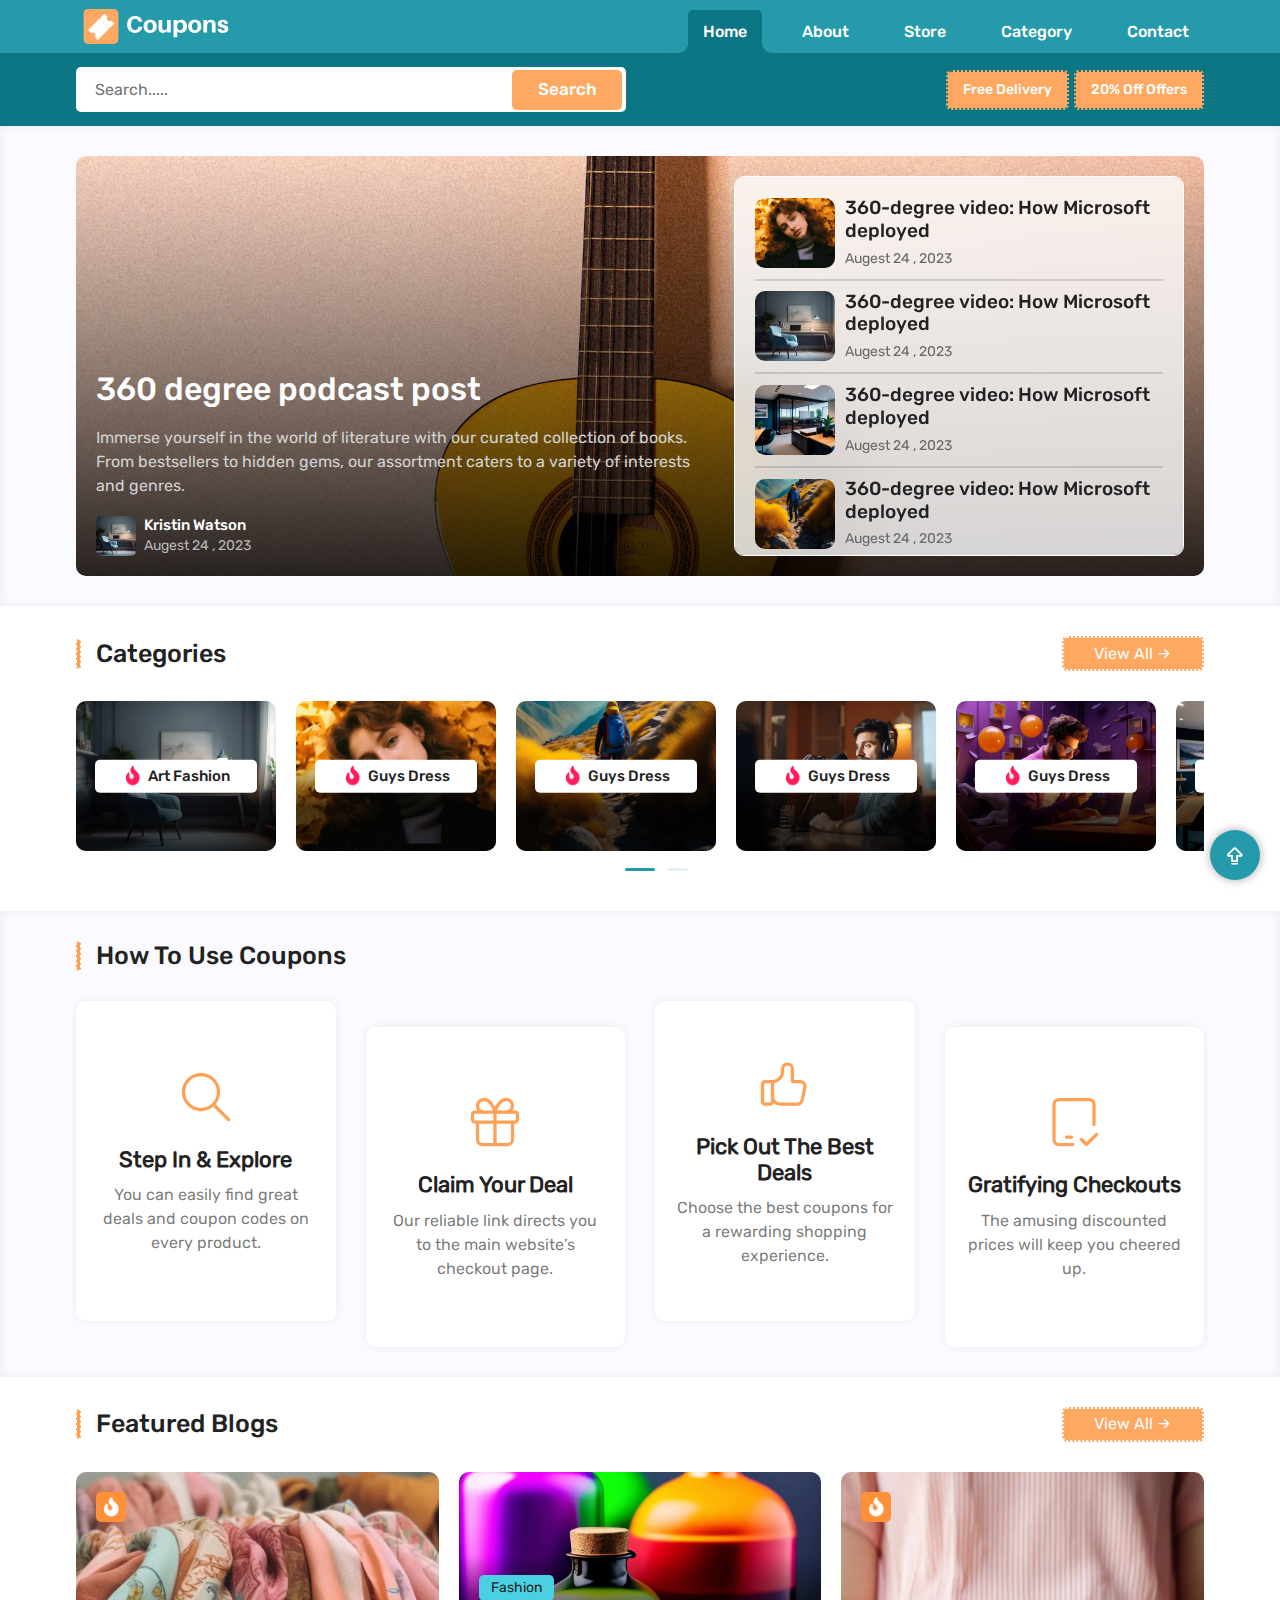
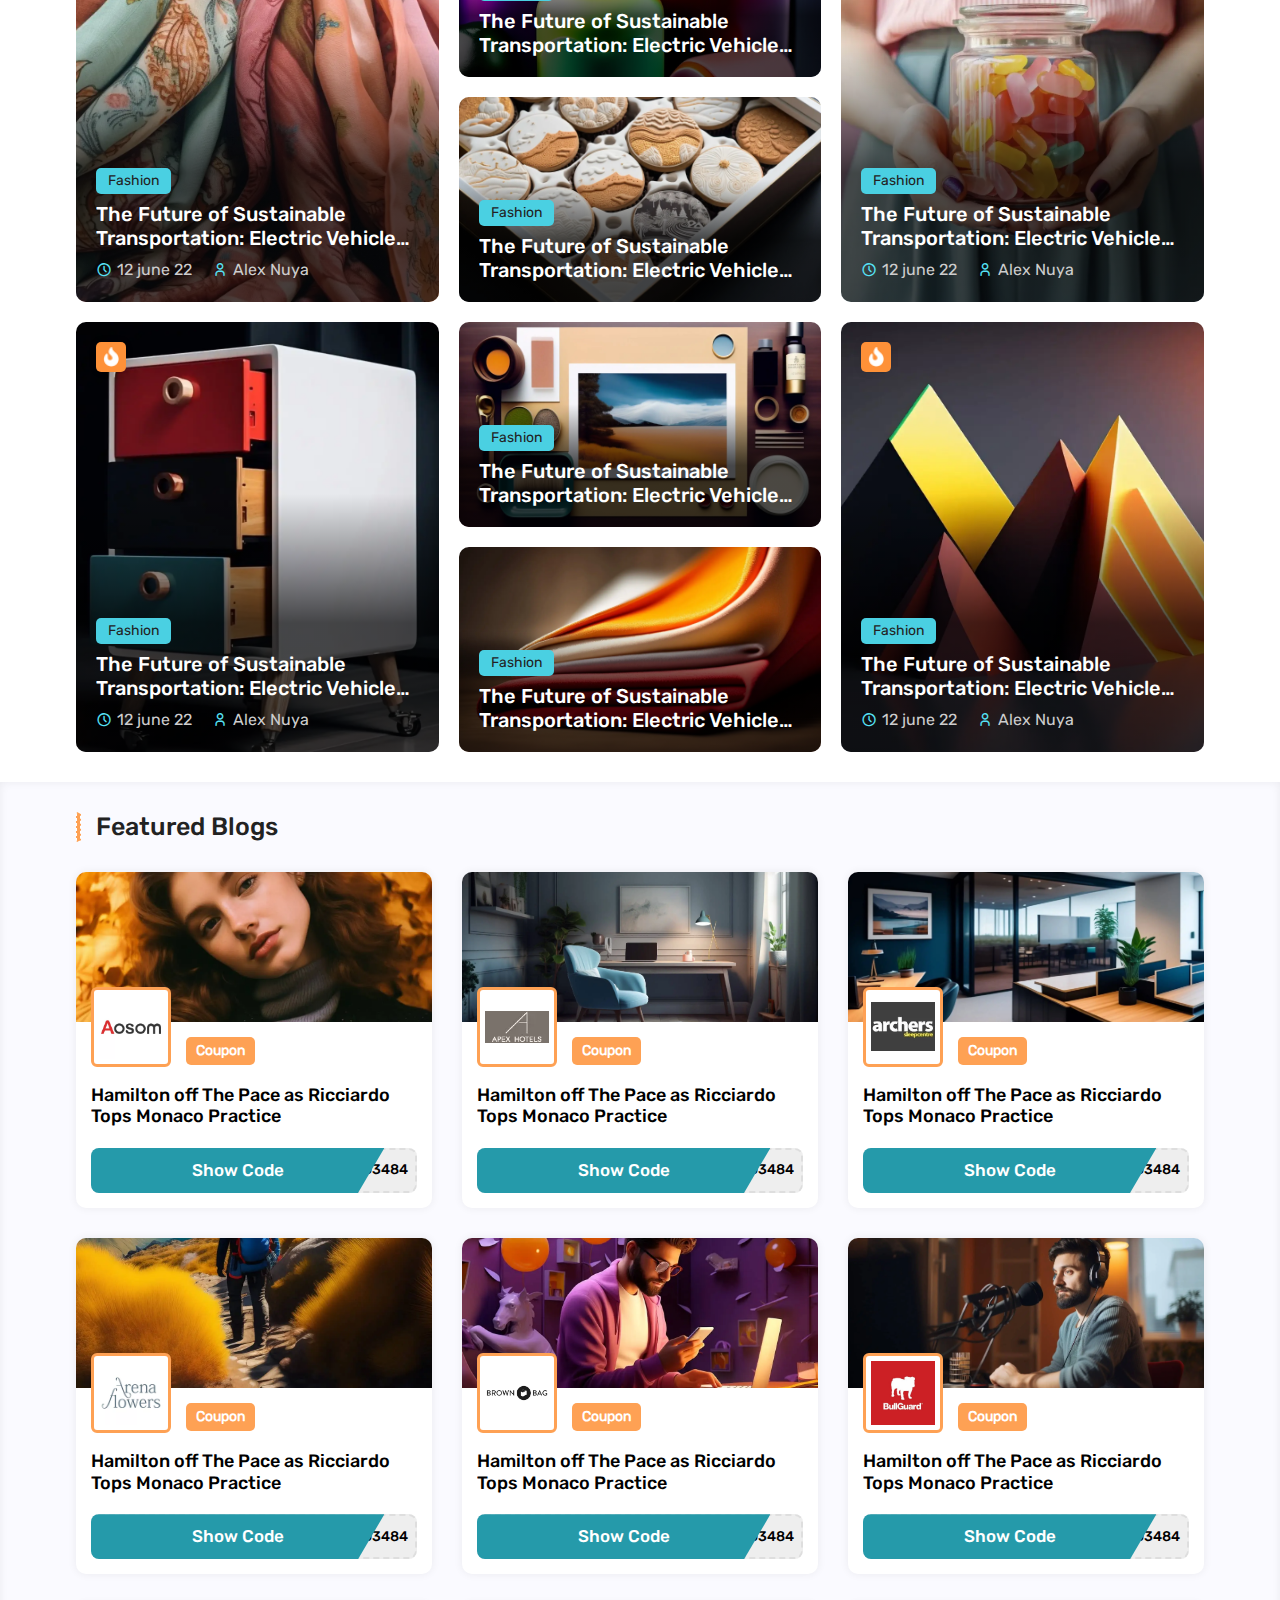
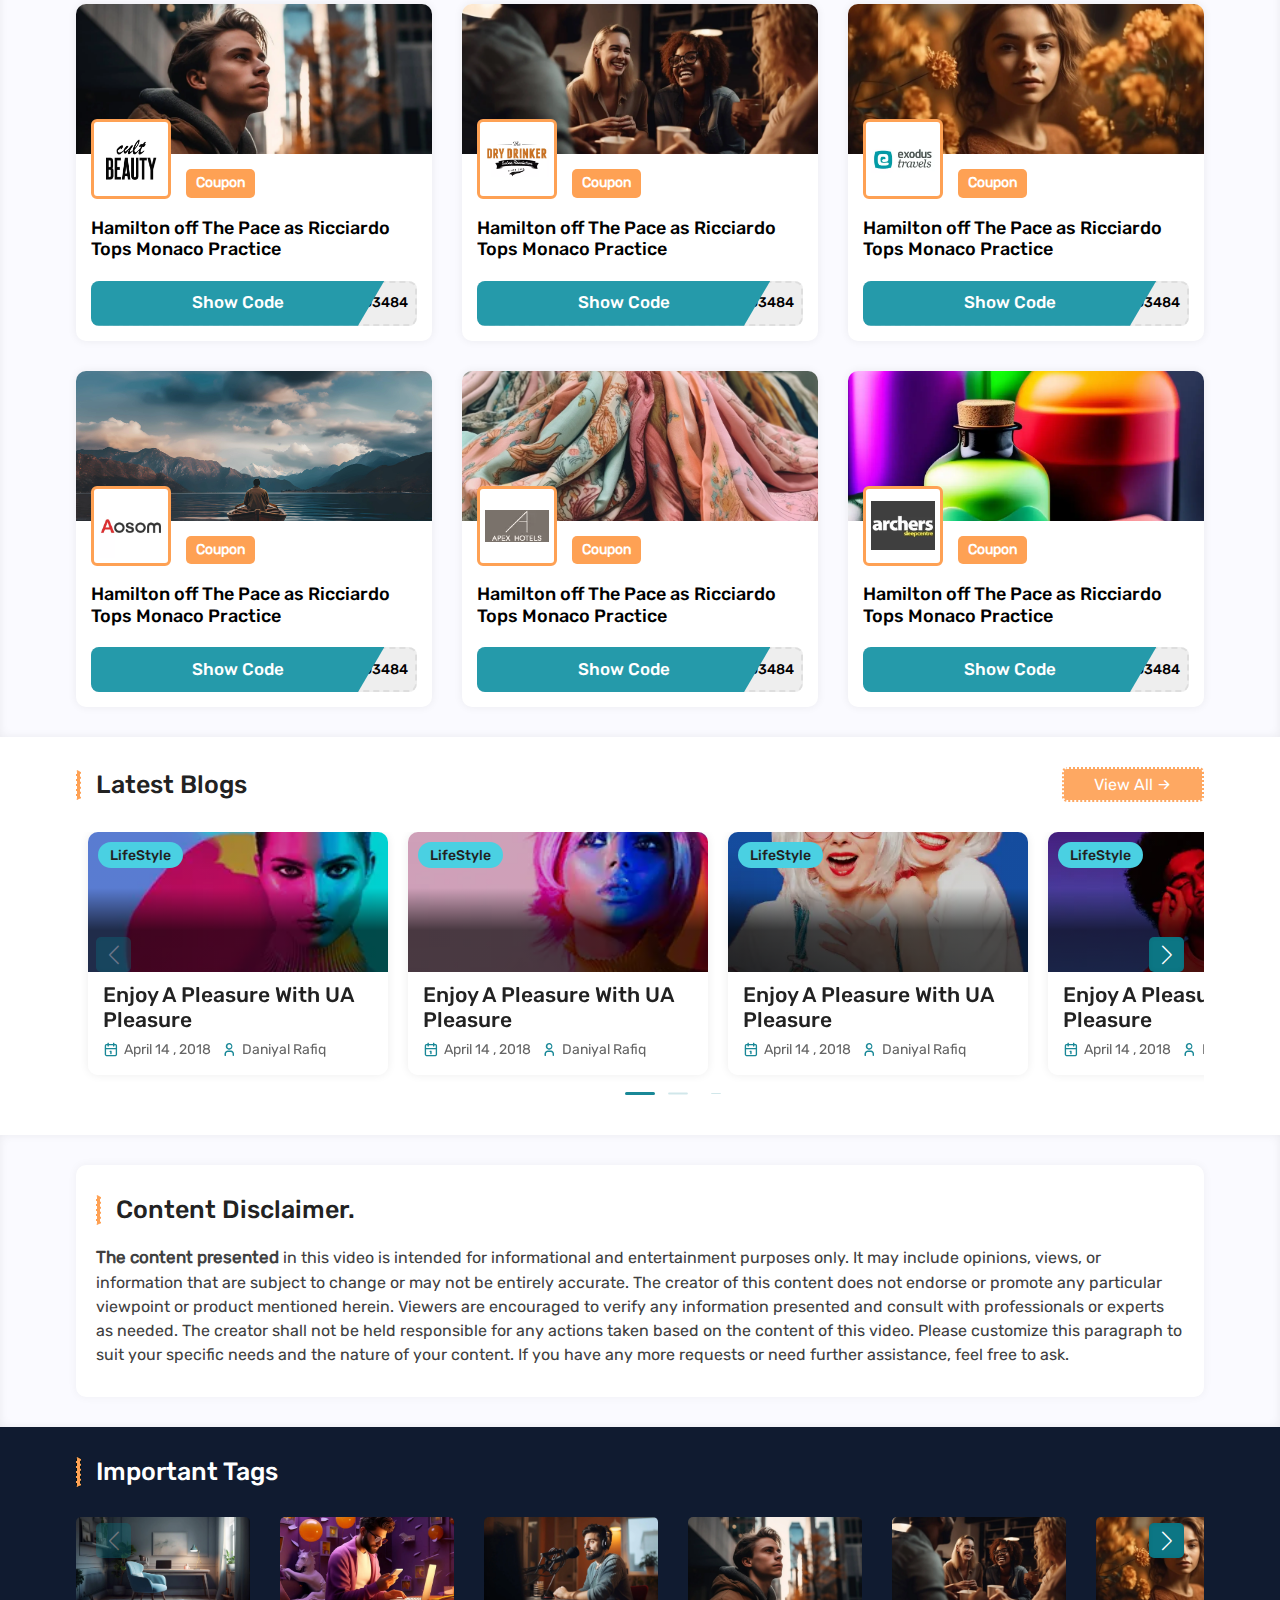
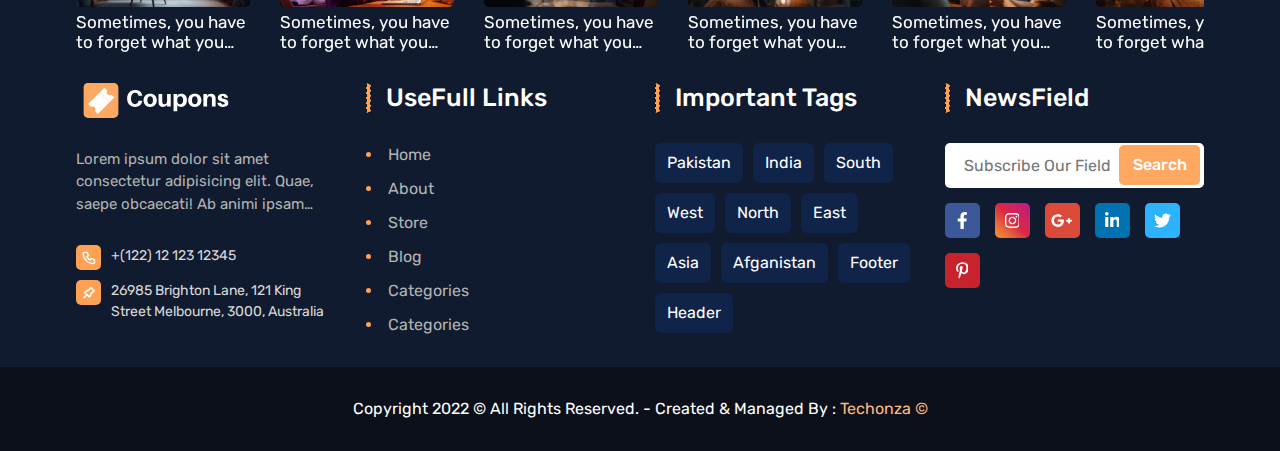
==== commit 4f89bb1c: "ye done hogya hn pura bs galtiya hn wo sahi kara ho" ====
--- a/index.html
+++ b/index.html
@@ -2,900 +2,1119 @@
 <html lang="en">
 
 <head>
-   <meta charset="utf-8">
-   <meta name="viewport" content="width=device-width, initial-scale=1.0, maximum-scale=1.0, user-scalable=no">
-   <title>Blogs-5th</title>
-   <link rel="stylesheet" href="./css/bootstrap.css">
-   <link rel="stylesheet" href="./css/swiper.css">
-   <link rel="stylesheet" href="./icons/tabler-icons.css">
-   <link rel="stylesheet" href="./css/container.css">
-   <link rel="stylesheet" href="./css/style.css">
-   <link rel="shortcut icon" sizes="26x26" href="./images/logo/favicon.svg" type="image/x-icon">
-   <link rel="stylesheet" href="./css/responsive.css">
+  <meta charset="utf-8">
+  <meta name="viewport" content="width=device-width, initial-scale=1.0, maximum-scale=1.0, user-scalable=no">
+  <title>Blogs-5th</title>
+  <link rel="stylesheet" href="./css/bootstrap.css">
+  <link rel="stylesheet" href="./css/swiper.css">
+  <link rel="stylesheet" href="./icons/tabler-icons.css">
+  <link rel="stylesheet" href="./css/container.css">
+  <link rel="stylesheet" href="./css/style.css">
+  <link rel="shortcut icon" sizes="26x26" href="./images/logo/favicon.svg" type="image/x-icon">
+  <link rel="stylesheet" href="./css/responsive.css">
 </head>
-
-
 </div>
 
 <body>
-   <!-- ==========BackToTopStart========== -->
-   <button id="backToTopBtn"><i class="ti ti-arrow-big-up-line"></i></button>
-   <!-- ==========BackToTopEnd========== -->
-   <!-- ==========Header========== -->
-   <header class="header">
-      <div class="header_top">
-         <div class="container">
-            <div class="row">
-               <div class="col-md-12">
-                  <div class="header_wrraper">
-                     <div class="logo_main">
-                        <a href="index.html" class="logo">
-                           <img src="./images/logo/logo.svg" alt="">
-                        </a>
-                     </div>
-                     <div class="navbar_main">
-                        <ul class="nav_links">
-                           <li class="links active"><a class="main_link active" href="index.html">Home</a></li>
-                           <li class="links"><a class="main_link" href="about.html">About</a></li>
-                           <li class="links"><a class="main_link" href="store.html">Store</a></li>
-                           <li class="links"><a class="main_link" href="categories.html">Category</a></li>
-                           <li class="links"><a class="main_link" href="contact.html">Contact</a></li>
-
-                        </ul>
-                     </div>
-                     <button class="menu"
-                        onclick="this.classList.toggle('opened');this.setAttribute('aria-expanded', this.classList.contains('opened'))"
-                        aria-label="Main Menu">
-                        <svg width="30" height="30" viewBox="0 0 100 100">
-                           <path class="line line1"
-                              d="M 20,29.000046 H 80.000231 C 80.000231,29.000046 94.498839,28.817352 94.532987,66.711331 94.543142,77.980673 90.966081,81.670246 85.259173,81.668997 79.552261,81.667751 75.000211,74.999942 75.000211,74.999942 L 25.000021,25.000058" />
-                           <path class="line line2" d="M 20,50 H 80" />
-                           <path class="line line3"
-                              d="M 20,70.999954 H 80.000231 C 80.000231,70.999954 94.498839,71.182648 94.532987,33.288669 94.543142,22.019327 90.966081,18.329754 85.259173,18.331003 79.552261,18.332249 75.000211,25.000058 75.000211,25.000058 L 25.000021,74.999942" />
-                        </svg>
-                     </button>
+  <!-- ==========BackToTopStart========== -->
+  <button id="backToTopBtn"><i class="ti ti-arrow-big-up-line"></i></button>
+  <!-- ==========BackToTopEnd========== -->
+  <!-- ==========Header========== -->
+  <header class="header">
+    <div class="header_top">
+      <div class="container">
+        <div class="row">
+          <div class="col-md-12">
+            <div class="header_wrraper">
+              <div class="logo_main">
+                <a href="index.html" class="logo">
+                  <img src="./images/logo/logo.svg" alt="">
+                </a>
+              </div>
+              <div class="navbar_main">
+                <ul class="nav_links">
+                  <li class="links active"><a class="main_link active" href="index.html">Home</a></li>
+                  <li class="links"><a class="main_link" href="about.html">About</a></li>
+                  <li class="links"><a class="main_link" href="store.html">Store</a></li>
+                  <li class="links"><a class="main_link" href="categories.html">Category</a></li>
+                  <li class="links"><a class="main_link" href="contact.html">Contact</a></li>
+                </ul>
+              </div>
+              <button class="menu" onclick="this.classList.toggle('opened');this.setAttribute('aria-expanded', this.classList.contains('opened'))" aria-label="Main Menu">
+                <svg width="30" height="30" viewBox="0 0 100 100">
+                  <path class="line line1" d="M 20,29.000046 H 80.000231 C 80.000231,29.000046 94.498839,28.817352 94.532987,66.711331 94.543142,77.980673 90.966081,81.670246 85.259173,81.668997 79.552261,81.667751 75.000211,74.999942 75.000211,74.999942 L 25.000021,25.000058" />
+                  <path class="line line2" d="M 20,50 H 80" />
+                  <path class="line line3" d="M 20,70.999954 H 80.000231 C 80.000231,70.999954 94.498839,71.182648 94.532987,33.288669 94.543142,22.019327 90.966081,18.329754 85.259173,18.331003 79.552261,18.332249 75.000211,25.000058 75.000211,25.000058 L 25.000021,74.999942" />
+                </svg>
+              </button>
+            </div>
+          </div>
+        </div>
+      </div>
+    </div>
+    <div class="header_bottom">
+      <div class="container">
+        <div class="row">
+          <div class="col-md-12">
+            <div class="header_wrraper">
+              <div class="navbar_search">
+                <form class="navbar_search_main">
+                  <input type="text" placeholder="Search....." id="searchInput">
+                  <button class="search_haader">
+                    <span>Search</span>
+                  </button>
+                  <div class="search_result">
+                    <div id="noResults" style="display: block;">No Results Found</div>
+                    <a href="single_category.html" class="sidebar_blog_card  search_card ">
+                      <div class="sidebar_blog_card_img">
+                        <figure>
+                          <img src="images/blog/blog_2.webp" alt="">
+                        </figure>
+                      </div>
+                      <div class="sidebar_blog_card_content">
+                        <h4 class="webkit_2">Hamilton off The Pace as Ricciardo Tops Monaco Practice</h4>
+                        <div class="blog_card_date">
+                          <span>June 9, 2018</span>
+                        </div>
+                      </div>
+                    </a>
+                    <a href="single_category.html" class="sidebar_blog_card search_card">
+                      <div class="sidebar_blog_card_img">
+                        <figure>
+                          <img src="images/blog/blog_11.webp" alt="">
+                        </figure>
+                      </div>
+                      <div class="sidebar_blog_card_content">
+                        <h4 class="webkit_2">Hamilton off The Pace as Ricciardo Tops Monaco Practice</h4>
+                        <div class="blog_card_date">
+                          <span>June 9, 2018</span>
+                        </div>
+                      </div>
+                    </a>
+                    <a href="single_category.html" class="sidebar_blog_card search_card">
+                      <div class="sidebar_blog_card_img">
+                        <figure>
+                          <img src="images/blog/blog_12.webp" alt="">
+                        </figure>
+                      </div>
+                      <div class="sidebar_blog_card_content">
+                        <h4 class="webkit_2">Hamilton off The Pace as Ricciardo Tops Monaco Practice</h4>
+                        <div class="blog_card_date">
+                          <span>June 9, 2018</span>
+                        </div>
+                      </div>
+                    </a>
                   </div>
-               </div>
-            </div>
-         </div>
+                </form>
+              </div>
+              <div class="categories_container">
+                <a href="javascript:void(0);" class="categories_btn  hide_at_768"> Free Delivery</a>
+                <a href="javascript:void(0);" class="categories_btn   hide_at_768"> 20% Off Offers</a>
+              </div>
+            </div>
+          </div>
+        </div>
       </div>
-
-
-      <div class="header_bottom">
-         <div class="container">
-            <div class="row">
-               <div class="col-md-12">
-                  <div class="header_wrraper">
-                     <div class="navbar_search">
-                        <form class="navbar_search_main">
-                           <input type="text" placeholder="Search....." id="searchInput">
-                           <button class="search_haader">
-                              <span>Search</span>
-                           </button>
-                           <div class="search_result">
-                              <div id="noResults" style="display: block;">No Results Found</div>
-                              <a href="single_category.html" class="sidebar_blog_card  search_card ">
-                                 <div class="sidebar_blog_card_img">
-                                    <figure>
-                                       <img src="images/blog/blog_20.webp" alt="">
-                                    </figure>
-                                 </div>
-                                 <div class="sidebar_blog_card_content">
-                                    <h4 class="webkit_2">Hamilton off The Pace as Ricciardo Tops Monaco Practice</h4>
-                                    <div class="blog_card_date">
-                                       <span>June 9, 2018</span>
-                                    </div>
-                                 </div>
-
-                              </a>
-                              <a href="single_category.html" class="sidebar_blog_card search_card">
-                                 <div class="sidebar_blog_card_img">
-                                    <figure>
-                                       <img src="images/blog/blog_11.webp" alt="">
-                                    </figure>
-                                 </div>
-                                 <div class="sidebar_blog_card_content">
-                                    <h4 class="webkit_2">Hamilton off The Pace as Ricciardo Tops Monaco Practice</h4>
-                                    <div class="blog_card_date">
-                                       <span>June 9, 2018</span>
-                                    </div>
-                                 </div>
-
-                              </a>
-                              <a href="single_category.html" class="sidebar_blog_card search_card">
-                                 <div class="sidebar_blog_card_img">
-                                    <figure>
-                                       <img src="images/blog/blog_12.webp" alt="">
-                                    </figure>
-                                 </div>
-                                 <div class="sidebar_blog_card_content">
-                                    <h4 class="webkit_2">Hamilton off The Pace as Ricciardo Tops Monaco Practice</h4>
-                                    <div class="blog_card_date">
-                                       <span>June 9, 2018</span>
-                                    </div>
-                                 </div>
-
-                              </a>
-                           </div>
-                        </form>
-
-                     </div>
-                     <div class="categories_container">
-                        <a href="javascript:void(0);" class="categories_btn  hide_at_768"> Free Delivery</a>
-                        <a href="javascript:void(0);" class="categories_btn   hide_at_768"> 20% Off Offers</a>
-                        <!-- <a href="javascript:void(0);" id="menu_toggle" class="categories_btn menu_toggler show_at_600">
-                        <i class="fa fa-bars"></i>
-                        </a> -->
-                     </div>
+    </div>
+  </header>
+  <!-- ==========HeaderEnd========== -->
+  <section class="hero_section bg_color">
+    <div class="container">
+      <div class="row">
+        <div class="col-md-12">
+          <div class="hero_wrapper">
+            <div class="hero_img_mina">
+              <figure class="overlay">
+                <img src="images/blog/hero.webp" alt="">
+              </figure>
+              <div class="hero_content">
+                <a href="#" class="hero_title">
+                  <h4 class="webkit_2">360 degree podcast post</h4>
+                </a>
+                <p>Immerse yourself in the world of literature with our curated collection of books. From
+                  bestsellers to hidden gems, our assortment caters to a variety of interests and genres.
+                </p>
+                <div class="hero_author">
+                  <figure>
+                    <img src="images/blog/blog_2.webp" alt="">
+                  </figure>
+                  <div class="hero_aurthor_content">
+                    <h4>Kristin Watson</h4>
+                    <p>Augest 24 , 2023</p>
                   </div>
-               </div>
-            </div>
-         </div>
+                </div>
+              </div>
+            </div>
+            <div class="hero_cards_main">
+              <a href="single_category.html" class="hero_card">
+                <figure class="hero_card_img">
+                  <img src="images/blog/blog_1.webp" alt="">
+                </figure>
+                <div class="hero_card_content">
+                  <h4 class="webkit_2">360-degree video: How Microsoft deployed</h4>
+                  <p>Augest 24 , 2023</p>
+                </div>
+              </a>
+              <a href="single_category.html" class="hero_card">
+                <figure class="hero_card_img">
+                  <img src="images/blog/blog_2.webp" alt="">
+                </figure>
+                <div class="hero_card_content">
+                  <h4 class="webkit_2">360-degree video: How Microsoft deployed</h4>
+                  <p>Augest 24 , 2023</p>
+                </div>
+              </a>
+              <a href="single_category.html" class="hero_card">
+                <figure class="hero_card_img">
+                  <img src="images/blog/blog_3.webp" alt="">
+                </figure>
+                <div class="hero_card_content">
+                  <h4 class="webkit_2">360-degree video: How Microsoft deployed</h4>
+                  <p>Augest 24 , 2023</p>
+                </div>
+              </a>
+              <a href="single_category.html" class="hero_card">
+                <figure class="hero_card_img">
+                  <img src="images/blog/blog_4.webp" alt="">
+                </figure>
+                <div class="hero_card_content">
+                  <h4 class="webkit_2">360-degree video: How Microsoft deployed</h4>
+                  <p>Augest 24 , 2023</p>
+                </div>
+              </a>
+              <a href="single_category.html" class="hero_card">
+                <figure class="hero_card_img">
+                  <img src="images/blog/blog_5.webp" alt="">
+                </figure>
+                <div class="hero_card_content">
+                  <h4 class="webkit_2">360-degree video: How Microsoft deployed</h4>
+                  <p>Augest 24 , 2023</p>
+                </div>
+              </a>
+              <a href="single_category.html" class="hero_card">
+                <figure class="hero_card_img">
+                  <img src="images/blog/blog_6.webp" alt="">
+                </figure>
+                <div class="hero_card_content">
+                  <h4 class="webkit_2">360-degree video: How Microsoft deployed</h4>
+                  <p>Augest 24 , 2023</p>
+                </div>
+              </a>
+            </div>
+          </div>
+        </div>
       </div>
-   </header>
-   <!-- ==========HeaderEnd========== -->
-   <section class="hero_section bg_color">
+    </div>
+  </section>
+  <!-- ==========Hero========== -->
+  <!-- ==========PopularCategoryStart========== -->
+  <section class="category_section ">
+    <div class="container">
+      <div class="row">
+        <div class="col-md-12">
+          <div class="category_home_wrapper">
+            <div class="main_heading">
+              <h4>Categories</h4>
+              <a href="#" class="theme_btn read_more_btn">View All <i class="ti ti-arrow-right"></i></a>
+            </div>
+            <div class="category_home_main swiper">
+              <div class="swiper-wrapper">
+                <div class="swiper-slide">
+                  <a href="#" class="category_home_card">
+                    <figure class="category_home_card_img overlay">
+                      <img src="images/blog/blog_2.webp" alt="">
+                    </figure>
+                    <div class="category_home_content">
+                      <figure>
+                        <img src="images/blog/fire.png" alt="">
+                      </figure>
+                      <span class="webkit_1">Art Fashion</span>
+                    </div>
+                  </a>
+                </div>
+                <div class="swiper-slide">
+                  <a href="#" class="category_home_card">
+                    <figure class="category_home_card_img overlay">
+                      <img src="images/blog/blog_1.webp" alt="">
+                    </figure>
+                    <div class="category_home_content">
+                      <figure>
+                        <img src="images/blog/fire.png" alt="">
+                      </figure>
+                      <span class="webkit_1">Guys Dress</span>
+                    </div>
+                  </a>
+                </div>
+                <div class="swiper-slide">
+                  <a href="#" class="category_home_card">
+                    <figure class="category_home_card_img overlay  ">
+                      <img src="images/blog/blog_4.webp" alt="">
+                    </figure>
+                    <div class="category_home_content">
+                      <figure>
+                        <img src="images/blog/fire.png" alt="">
+                      </figure>
+                      <span class="webkit_1">Guys Dress</span>
+                    </div>
+                  </a>
+                </div>
+                <div class="swiper-slide">
+                  <a href="#" class="category_home_card">
+                    <figure class="category_home_card_img overlay">
+                      <img src="images/blog/blog_6.webp" alt="">
+                    </figure>
+                    <div class="category_home_content">
+                      <figure>
+                        <img src="images/blog/fire.png" alt="">
+                      </figure>
+                      <span class="webkit_1">Guys Dress</span>
+                    </div>
+                  </a>
+                </div>
+                <div class="swiper-slide">
+                  <a href="#" class="category_home_card">
+                    <figure class="category_home_card_img overlay">
+                      <img src="images/blog/blog_5.webp" alt="">
+                    </figure>
+                    <div class="category_home_content">
+                      <figure>
+                        <img src="images/blog/fire.png" alt="">
+                      </figure>
+                      <span class="webkit_1">Guys Dress</span>
+                    </div>
+                  </a>
+                </div>
+                <div class="swiper-slide">
+                  <a href="#" class="category_home_card">
+                    <figure class="category_home_card_img overlay">
+                      <img src="images/blog/blog_3.webp" alt="">
+                    </figure>
+                    <div class="category_home_content">
+                      <figure>
+                        <img src="images/blog/fire.png" alt="">
+                      </figure>
+                      <span class="webkit_1">Creative Idieas</span>
+                    </div>
+                  </a>
+                </div>
+              </div>
+              <div class="swiper-button-next cate_btn"></div>
+              <div class="swiper-button-prev cate_btn"></div>
+              <div class="swiper-pagination"></div>
+            </div>
+          </div>
+        </div>
+      </div>
+    </div>
+  </section>
+  <!-- how to use -->
+  <section class="how_to_use bg_color">
+    <div class="container">
+      <div class="row">
+        <div class="col-12">
+          <div class="main_heading how_to_heaidng">
+            <h4>How to use coupons</h4>
+          </div>
+          <div class="how_to_main">
+            <div class="how_to">
+              <svg xmlns="http://www.w3.org/2000/svg" class="icon icon-tabler icon-tabler-search" width="20" height="20" viewBox="0 0 24 24" stroke-width="1.5" stroke="currentColor" fill="none" stroke-linecap="round" stroke-linejoin="round">
+                <path stroke="none" d="M0 0h24v24H0z" fill="none"></path>
+                <path d="M10 10m-7 0a7 7 0 1 0 14 0a7 7 0 1 0 -14 0"></path>
+                <path d="M21 21l-6 -6"></path>
+              </svg>
+              <h4 class="how_to_tite">Step In &amp; Explore</h4>
+              <p class="how_to_description">You can easily find great deals and coupon codes on every product.</p>
+            </div>
+            <div class="how_to">
+              <svg xmlns="http://www.w3.org/2000/svg" width="20" height="20" viewBox="0 0 24 24" stroke-width="1.5" stroke="currentColor" fill="none" stroke-linecap="round" stroke-linejoin="round">
+                <path stroke="none" d="M0 0h24v24H0z" fill="none"></path>
+                <path d="M3 8m0 1a1 1 0 0 1 1 -1h16a1 1 0 0 1 1 1v2a1 1 0 0 1 -1 1h-16a1 1 0 0 1 -1 -1z"></path>
+                <path d="M12 8l0 13"></path>
+                <path d="M19 12v7a2 2 0 0 1 -2 2h-10a2 2 0 0 1 -2 -2v-7"></path>
+                <path d="M7.5 8a2.5 2.5 0 0 1 0 -5a4.8 8 0 0 1 4.5 5a4.8 8 0 0 1 4.5 -5a2.5 2.5 0 0 1 0 5"></path>
+              </svg>
+              <h4 class="how_to_tite">Claim Your Deal</h4>
+              <p class="how_to_description">Our reliable link directs you to the main website’s checkout page.</p>
+            </div>
+            <div class="how_to">
+              <svg xmlns="http://www.w3.org/2000/svg" class="icon icon-tabler icon-tabler-thumb-up" width="20" height="20" viewBox="0 0 24 24" stroke-width="1.5" stroke="currentColor" fill="none" stroke-linecap="round" stroke-linejoin="round">
+                <path stroke="none" d="M0 0h24v24H0z" fill="none"></path>
+                <path d="M7 11v8a1 1 0 0 1 -1 1h-2a1 1 0 0 1 -1 -1v-7a1 1 0 0 1 1 -1h3a4 4 0 0 0 4 -4v-1a2 2 0 0 1 4 0v5h3a2 2 0 0 1 2 2l-1 5a2 3 0 0 1 -2 2h-7a3 3 0 0 1 -3 -3"></path>
+              </svg>
+              <h4 class="how_to_tite">Pick Out The Best Deals</h4>
+              <p class="how_to_description">Choose the best coupons for a rewarding shopping experience.</p>
+            </div>
+            <div class="how_to">
+              <svg xmlns="http://www.w3.org/2000/svg" class="icon icon-tabler icon-tabler-device-ipad-check" width="20" height="20" viewBox="0 0 24 24" stroke-width="1.5" stroke="currentColor" fill="none" stroke-linecap="round" stroke-linejoin="round">
+                <path stroke="none" d="M0 0h24v24H0z" fill="none"></path>
+                <path d="M11.5 21h-5.5a2 2 0 0 1 -2 -2v-14a2 2 0 0 1 2 -2h12a2 2 0 0 1 2 2v8"></path>
+                <path d="M9 18h2"></path>
+                <path d="M15 19l2 2l4 -4"></path>
+              </svg>
+              <h4 class="how_to_tite">Gratifying Checkouts</h4>
+              <p class="how_to_description">The amusing discounted prices will keep you cheered up.</p>
+            </div>
+          </div>
+        </div>
+      </div>
+    </div>
+  </section>
+  <!-- ==========PopularCategoryEnd========== -->
+  <!-- ==========blog_section========== -->
+  <section class="blog_home">
+    <div class="container">
+      <div class="row">
+        <div class="col-md-12">
+          <div class="blog_home_main">
+            <div class="main_heading">
+              <h4>featured Blogs</h4>
+              <a href="#" class="theme_btn read_more_btn">View All <i class="ti ti-arrow-right"></i></a>
+            </div>
+            <div class="blog_home_wrapper">
+              <a href="#" class="blog_home_card overlay">
+                <figure class="blog_home_card_img"><img src="images/blog/blog_11.webp" alt=""></figure>
+                <div class="blog_home_card_content">
+                  <div class="tag"><span>Fashion</span></div>
+                  <h4 class="webkit_2">The Future of Sustainable Transportation: Electric Vehicles vs. Hydrogen Fuel Cells</h4>
+                  <div class="blog_home_card_content_tags">
+                    <span>
+                      <i class="ti ti-clock"></i>
+                      <p>12 june 22</p>
+                    </span>
+                    <span>
+                      <i class="ti ti-user"></i>
+                      <p>Alex Nuya</p>
+                    </span>
+                  </div>
+                </div>
+                <figure class="blog_card_fire"><img src="images/blog/fire-w.png" alt=""></figure>
+              </a>
+              <a href="#" class="blog_home_card overlay">
+                <figure class="blog_home_card_img"><img src="images/blog/blog_12.webp" alt=""></figure>
+                <div class="blog_home_card_content">
+                  <div class="tag"><span>Fashion</span></div>
+                  <h4 class="webkit_2">The Future of Sustainable Transportation: Electric Vehicles vs. Hydrogen Fuel Cells</h4>
+                  <div class="blog_home_card_content_tags">
+                    <span>
+                      <i class="ti ti-clock"></i>
+                      <p>12 june 22</p>
+                    </span>
+                    <span>
+                      <i class="ti ti-user"></i>
+                      <p>Alex Nuya</p>
+                    </span>
+                  </div>
+                </div>
+                <figure class="blog_card_fire"><img src="images/blog/fire-w.png" alt=""></figure>
+              </a>
+              <a href="#" class="blog_home_card overlay">
+                <figure class="blog_home_card_img"><img src="images/blog/blog_13.webp" alt=""></figure>
+                <div class="blog_home_card_content">
+                  <div class="tag"><span>Fashion</span></div>
+                  <h4 class="webkit_2">The Future of Sustainable Transportation: Electric Vehicles vs. Hydrogen Fuel Cells</h4>
+                  <div class="blog_home_card_content_tags">
+                    <span>
+                      <i class="ti ti-clock"></i>
+                      <p>12 june 22</p>
+                    </span>
+                    <span>
+                      <i class="ti ti-user"></i>
+                      <p>Alex Nuya</p>
+                    </span>
+                  </div>
+                </div>
+                <figure class="blog_card_fire"><img src="images/blog/fire-w.png" alt=""></figure>
+              </a>
+              <a href="#" class="blog_home_card overlay">
+                <figure class="blog_home_card_img"><img src="images/blog/blog_14.webp" alt=""></figure>
+                <div class="blog_home_card_content">
+                  <div class="tag"><span>Fashion</span></div>
+                  <h4 class="webkit_2">The Future of Sustainable Transportation: Electric Vehicles vs. Hydrogen Fuel Cells</h4>
+                  <div class="blog_home_card_content_tags">
+                    <span>
+                      <i class="ti ti-clock"></i>
+                      <p>12 june 22</p>
+                    </span>
+                    <span>
+                      <i class="ti ti-user"></i>
+                      <p>Alex Nuya</p>
+                    </span>
+                  </div>
+                </div>
+                <figure class="blog_card_fire"><img src="images/blog/fire-w.png" alt=""></figure>
+              </a>
+              <a href="#" class="blog_home_card overlay">
+                <figure class="blog_home_card_img"><img src="images/blog/blog_15.webp" alt=""></figure>
+                <div class="blog_home_card_content">
+                  <div class="tag"><span>Fashion</span></div>
+                  <h4 class="webkit_2">The Future of Sustainable Transportation: Electric Vehicles vs. Hydrogen Fuel Cells</h4>
+                  <div class="blog_home_card_content_tags">
+                    <span>
+                      <i class="ti ti-clock"></i>
+                      <p>12 june 22</p>
+                    </span>
+                    <span>
+                      <i class="ti ti-user"></i>
+                      <p>Alex Nuya</p>
+                    </span>
+                  </div>
+                </div>
+                <figure class="blog_card_fire"><img src="images/blog/fire-w.png" alt=""></figure>
+              </a>
+              <a href="#" class="blog_home_card overlay">
+                <figure class="blog_home_card_img"><img src="images/blog/blog_16.webp" alt=""></figure>
+                <div class="blog_home_card_content">
+                  <div class="tag"><span>Fashion</span></div>
+                  <h4 class="webkit_2">The Future of Sustainable Transportation: Electric Vehicles vs. Hydrogen Fuel Cells</h4>
+                  <div class="blog_home_card_content_tags">
+                    <span>
+                      <i class="ti ti-clock"></i>
+                      <p>12 june 22</p>
+                    </span>
+                    <span>
+                      <i class="ti ti-user"></i>
+                      <p>Alex Nuya</p>
+                    </span>
+                  </div>
+                </div>
+                <figure class="blog_card_fire"><img src="images/blog/fire-w.png" alt=""></figure>
+              </a>
+              <a href="#" class="blog_home_card overlay">
+                <figure class="blog_home_card_img"><img src="images/blog/blog_17.webp" alt=""></figure>
+                <div class="blog_home_card_content">
+                  <div class="tag"><span>Fashion</span></div>
+                  <h4 class="webkit_2">The Future of Sustainable Transportation: Electric Vehicles vs. Hydrogen Fuel Cells</h4>
+                  <div class="blog_home_card_content_tags">
+                    <span>
+                      <i class="ti ti-clock"></i>
+                      <p>12 june 22</p>
+                    </span>
+                    <span>
+                      <i class="ti ti-user"></i>
+                      <p>Alex Nuya</p>
+                    </span>
+                  </div>
+                </div>
+                <figure class="blog_card_fire"><img src="images/blog/fire-w.png" alt=""></figure>
+              </a>
+              <a href="#" class="blog_home_card overlay">
+                <figure class="blog_home_card_img"><img src="images/blog/blog_18.webp" alt=""></figure>
+                <div class="blog_home_card_content">
+                  <div class="tag"><span>Fashion</span></div>
+                  <h4 class="webkit_2">The Future of Sustainable Transportation: Electric Vehicles vs. Hydrogen Fuel Cells</h4>
+                  <div class="blog_home_card_content_tags">
+                    <span>
+                      <i class="ti ti-clock"></i>
+                      <p>12 june 22</p>
+                    </span>
+                    <span>
+                      <i class="ti ti-user"></i>
+                      <p>Alex Nuya</p>
+                    </span>
+                  </div>
+                </div>
+                <figure class="blog_card_fire"><img src="images/blog/fire-w.png" alt=""></figure>
+              </a>
+            </div>
+          </div>
+        </div>
+      </div>
+    </div>
+  </section>
+  <!-- ==========blog_section_End========== -->
+  <section class="featured_coupon bg_color">
+    <div class="container">
+      <div class="row">
+        <div class="col-md-12">
+          <div class="main_heading">
+            <h4>featured Blogs</h4>
+          </div>
+          <div class="featured_coupon_main">
+            <a href="#" class="featured_coupon_card">
+              <figure><img src="images/blog/blog_1.webp" alt=""></figure>
+              <content>
+                <figure class="cpn_store_img"><img src="images/Store/store_01.webp" alt=""></figure>
+                <small class="store_name webkit_1"><b>coupon</b></small>
+                <h2 class="webkit_2">Hamilton off The Pace as Ricciardo Tops Monaco Practice</h2>
+                <button class="cpn_btn" data-bs-toggle="modal" data-bs-target="#exampleModal">
+                  <span class="show_code webkit_1 ">Show Code</span>
+                  <span class="code">#0503484</span>
+                </button>
+              </content>
+            </a>
+            <a href="#" class="featured_coupon_card">
+              <figure><img src="images/blog/blog_2.webp" alt=""></figure>
+              <content>
+                <figure class="cpn_store_img"><img src="images/Store/store_02.webp" alt=""></figure>
+                <small class="store_name webkit_1"><b>coupon</b></small>
+                <h2 class="webkit_2">Hamilton off The Pace as Ricciardo Tops Monaco Practice</h2>
+                <button class="cpn_btn" data-bs-toggle="modal" data-bs-target="#exampleModal">
+                  <span class="show_code webkit_1 ">Show Code</span>
+                  <span class="code">#0503484</span>
+                </button>
+              </content>
+            </a>
+            <a href="#" class="featured_coupon_card">
+              <figure><img src="images/blog/blog_3.webp" alt=""></figure>
+              <content>
+                <figure class="cpn_store_img"><img src="images/Store/store_03.webp" alt=""></figure>
+                <small class="store_name webkit_1"><b>coupon</b></small>
+                <h2 class="webkit_2">Hamilton off The Pace as Ricciardo Tops Monaco Practice</h2>
+                <button class="cpn_btn" data-bs-toggle="modal" data-bs-target="#exampleModal">
+                  <span class="show_code webkit_1 ">Show Code</span>
+                  <span class="code">#0503484</span>
+                </button>
+              </content>
+            </a>
+            <a href="#" class="featured_coupon_card">
+              <figure><img src="images/blog/blog_4.webp" alt=""></figure>
+              <content>
+                <figure class="cpn_store_img"><img src="images/Store/store_04.webp" alt=""></figure>
+                <small class="store_name webkit_1"><b>coupon</b></small>
+                <h2 class="webkit_2">Hamilton off The Pace as Ricciardo Tops Monaco Practice</h2>
+                <button class="cpn_btn" data-bs-toggle="modal" data-bs-target="#exampleModal">
+                  <span class="show_code webkit_1 ">Show Code</span>
+                  <span class="code">#0503484</span>
+                </button>
+              </content>
+            </a>
+            <a href="#" class="featured_coupon_card">
+              <figure><img src="images/blog/blog_5.webp" alt=""></figure>
+              <content>
+                <figure class="cpn_store_img"><img src="images/Store/store_05.webp" alt=""></figure>
+                <small class="store_name webkit_1"><b>coupon</b></small>
+                <h2 class="webkit_2">Hamilton off The Pace as Ricciardo Tops Monaco Practice</h2>
+                <button class="cpn_btn" data-bs-toggle="modal" data-bs-target="#exampleModal">
+                  <span class="show_code webkit_1 ">Show Code</span>
+                  <span class="code">#0503484</span>
+                </button>
+              </content>
+            </a>
+            <a href="#" class="featured_coupon_card">
+              <figure><img src="images/blog/blog_6.webp" alt=""></figure>
+              <content>
+                <figure class="cpn_store_img"><img src="images/Store/store_06.webp" alt=""></figure>
+                <small class="store_name webkit_1"><b>coupon</b></small>
+                <h2 class="webkit_2">Hamilton off The Pace as Ricciardo Tops Monaco Practice</h2>
+                <button class="cpn_btn" data-bs-toggle="modal" data-bs-target="#exampleModal">
+                  <span class="show_code webkit_1 ">Show Code</span>
+                  <span class="code">#0503484</span>
+                </button>
+              </content>
+            </a>
+            <a href="#" class="featured_coupon_card">
+              <figure><img src="images/blog/blog_7.webp" alt=""></figure>
+              <content>
+                <figure class="cpn_store_img"><img src="images/Store/store_07.webp" alt=""></figure>
+                <small class="store_name webkit_1"><b>coupon</b></small>
+                <h2 class="webkit_2">Hamilton off The Pace as Ricciardo Tops Monaco Practice</h2>
+                <button class="cpn_btn" data-bs-toggle="modal" data-bs-target="#exampleModal">
+                  <span class="show_code webkit_1 ">Show Code</span>
+                  <span class="code">#0503484</span>
+                </button>
+              </content>
+            </a>
+            <a href="#" class="featured_coupon_card">
+              <figure><img src="images/blog/blog_8.webp" alt=""></figure>
+              <content>
+                <figure class="cpn_store_img"><img src="images/Store/store_08.webp" alt=""></figure>
+                <small class="store_name webkit_1"><b>coupon</b></small>
+                <h2 class="webkit_2">Hamilton off The Pace as Ricciardo Tops Monaco Practice</h2>
+                <button class="cpn_btn" data-bs-toggle="modal" data-bs-target="#exampleModal">
+                  <span class="show_code webkit_1 ">Show Code</span>
+                  <span class="code">#0503484</span>
+                </button>
+              </content>
+            </a>
+            <a href="#" class="featured_coupon_card">
+              <figure><img src="images/blog/blog_9.webp" alt=""></figure>
+              <content>
+                <figure class="cpn_store_img"><img src="images/Store/store_09.webp" alt=""></figure>
+                <small class="store_name webkit_1"><b>coupon</b></small>
+                <h2 class="webkit_2">Hamilton off The Pace as Ricciardo Tops Monaco Practice</h2>
+                <button class="cpn_btn" data-bs-toggle="modal" data-bs-target="#exampleModal">
+                  <span class="show_code webkit_1 ">Show Code</span>
+                  <span class="code">#0503484</span>
+                </button>
+              </content>
+            </a>
+            <a href="#" class="featured_coupon_card">
+              <figure><img src="images/blog/blog_10.webp" alt=""></figure>
+              <content>
+                <figure class="cpn_store_img"><img src="images/Store/store_01.webp" alt=""></figure>
+                <small class="store_name webkit_1"><b>coupon</b></small>
+                <h2 class="webkit_2">Hamilton off The Pace as Ricciardo Tops Monaco Practice</h2>
+                <button class="cpn_btn" data-bs-toggle="modal" data-bs-target="#exampleModal">
+                  <span class="show_code webkit_1 ">Show Code</span>
+                  <span class="code">#0503484</span>
+                </button>
+              </content>
+            </a>
+            <a href="#" class="featured_coupon_card">
+              <figure><img src="images/blog/blog_11.webp" alt=""></figure>
+              <content>
+                <figure class="cpn_store_img"><img src="images/Store/store_02.webp" alt=""></figure>
+                <small class="store_name webkit_1"><b>coupon</b></small>
+                <h2 class="webkit_2">Hamilton off The Pace as Ricciardo Tops Monaco Practice</h2>
+                <button class="cpn_btn" data-bs-toggle="modal" data-bs-target="#exampleModal">
+                  <span class="show_code webkit_1 ">Show Code</span>
+                  <span class="code">#0503484</span>
+                </button>
+              </content>
+            </a>
+            <a href="#" class="featured_coupon_card">
+              <figure><img src="images/blog/blog_12.webp" alt=""></figure>
+              <content>
+                <figure class="cpn_store_img"><img src="images/Store/store_03.webp" alt=""></figure>
+                <small class="store_name webkit_1"><b>coupon</b></small>
+                <h2 class="webkit_2">Hamilton off The Pace as Ricciardo Tops Monaco Practice</h2>
+                <button class="cpn_btn" data-bs-toggle="modal" data-bs-target="#exampleModal">
+                  <span class="show_code webkit_1 ">Show Code</span>
+                  <span class="code">#0503484</span>
+                </button>
+              </content>
+            </a>
+          </div>
+        </div>
+      </div>
+    </div>
+  </section>
+  <!-- ==========latest_section_Start========== -->
+  <section class="latest_home ">
+    <div class="container">
+      <div class="row">
+        <div class="col-md-12">
+          <div class="latest_wrapper">
+            <div class="main_heading">
+              <h4>Latest Blogs</h4>
+              <a href="#" class="theme_btn read_more_btn">View All <i class="ti ti-arrow-right"></i></a>
+            </div>
+            <div class="latest_home_main swiper ">
+              <div class="swiper-wrapper">
+                <div class="swiper-slide">
+                  <a href="#" class="latest_home_card">
+                    <figure class="latest_img overlay ">
+                      <img src="images/categories/categories_1.webp" alt="">
+                      <div class="lates_tag  "><span>LifeStyle</span></div>
+                    </figure>
+                    <div class="latest_content">
+                      <h4 class="webkit_2">Enjoy A Pleasure With UA Pleasure </h4>
+                      <div class="latest_bottom">
+                        <div class="latest_bottom_child">
+                          <i class="ti ti-calendar"></i>
+                          <p>April 14 , 2018</p>
+                        </div>
+                        <div class="latest_bottom_child">
+                          <i class="ti ti-user"></i>
+                          <p>Daniyal Rafiq</p>
+                        </div>
+                      </div>
+                    </div>
+                  </a>
+                </div>
+                <div class="swiper-slide">
+                  <a href="#" class="latest_home_card">
+                    <figure class="latest_img overlay ">
+                      <img src="images/categories/categories_2.webp" alt="">
+                      <div class="lates_tag  "><span>LifeStyle</span></div>
+                    </figure>
+                    <div class="latest_content">
+                      <h4 class="webkit_2">Enjoy A Pleasure With UA Pleasure </h4>
+                      <div class="latest_bottom">
+                        <div class="latest_bottom_child">
+                          <i class="ti ti-calendar"></i>
+                          <p>April 14 , 2018</p>
+                        </div>
+                        <div class="latest_bottom_child">
+                          <i class="ti ti-user"></i>
+                          <p>Daniyal Rafiq</p>
+                        </div>
+                      </div>
+                    </div>
+                  </a>
+                </div>
+                <div class="swiper-slide">
+                  <a href="#" class="latest_home_card">
+                    <figure class="latest_img overlay ">
+                      <img src="images/categories/categories_3.webp" alt="">
+                      <div class="lates_tag  "><span>LifeStyle</span></div>
+                    </figure>
+                    <div class="latest_content">
+                      <h4 class="webkit_2">Enjoy A Pleasure With UA Pleasure </h4>
+                      <div class="latest_bottom">
+                        <div class="latest_bottom_child">
+                          <i class="ti ti-calendar"></i>
+                          <p>April 14 , 2018</p>
+                        </div>
+                        <div class="latest_bottom_child">
+                          <i class="ti ti-user"></i>
+                          <p>Daniyal Rafiq</p>
+                        </div>
+                      </div>
+                    </div>
+                  </a>
+                </div>
+                <div class="swiper-slide">
+                  <a href="#" class="latest_home_card">
+                    <figure class="latest_img overlay ">
+                      <img src="images/categories/categories_4.webp" alt="">
+                      <div class="lates_tag  "><span>LifeStyle</span></div>
+                    </figure>
+                    <div class="latest_content">
+                      <h4 class="webkit_2">Enjoy A Pleasure With UA Pleasure </h4>
+                      <div class="latest_bottom">
+                        <div class="latest_bottom_child">
+                          <i class="ti ti-calendar"></i>
+                          <p>April 14 , 2018</p>
+                        </div>
+                        <div class="latest_bottom_child">
+                          <i class="ti ti-user"></i>
+                          <p>Daniyal Rafiq</p>
+                        </div>
+                      </div>
+                    </div>
+                  </a>
+                </div>
+                <div class="swiper-slide">
+                  <a href="#" class="latest_home_card">
+                    <figure class="latest_img overlay ">
+                      <img src="images/categories/categories_5.webp" alt="">
+                      <div class="lates_tag  "><span>LifeStyle</span></div>
+                    </figure>
+                    <div class="latest_content">
+                      <h4 class="webkit_2">Enjoy A Pleasure With UA Pleasure </h4>
+                      <div class="latest_bottom">
+                        <div class="latest_bottom_child">
+                          <i class="ti ti-calendar"></i>
+                          <p>April 14 , 2018</p>
+                        </div>
+                        <div class="latest_bottom_child">
+                          <i class="ti ti-user"></i>
+                          <p>Daniyal Rafiq</p>
+                        </div>
+                      </div>
+                    </div>
+                  </a>
+                </div>
+                <div class="swiper-slide">
+                  <a href="#" class="latest_home_card">
+                    <figure class="latest_img overlay ">
+                      <img src="images/categories/categories_6.webp" alt="">
+                      <div class="lates_tag  "><span>LifeStyle</span></div>
+                    </figure>
+                    <div class="latest_content">
+                      <h4 class="webkit_2">Enjoy A Pleasure With UA Pleasure </h4>
+                      <div class="latest_bottom">
+                        <div class="latest_bottom_child">
+                          <i class="ti ti-calendar"></i>
+                          <p>April 14 , 2018</p>
+                        </div>
+                        <div class="latest_bottom_child">
+                          <i class="ti ti-user"></i>
+                          <p>Daniyal Rafiq</p>
+                        </div>
+                      </div>
+                    </div>
+                  </a>
+                </div>
+                <div class="swiper-slide">
+                  <a href="#" class="latest_home_card">
+                    <figure class="latest_img overlay ">
+                      <img src="images/categories/categories_7.webp" alt="">
+                      <div class="lates_tag  "><span>LifeStyle</span></div>
+                    </figure>
+                    <div class="latest_content">
+                      <h4 class="webkit_2">Enjoy A Pleasure With UA Pleasure </h4>
+                      <div class="latest_bottom">
+                        <div class="latest_bottom_child">
+                          <i class="ti ti-calendar"></i>
+                          <p>April 14 , 2018</p>
+                        </div>
+                        <div class="latest_bottom_child">
+                          <i class="ti ti-user"></i>
+                          <p>Daniyal Rafiq</p>
+                        </div>
+                      </div>
+                    </div>
+                  </a>
+                </div>
+                <div class="swiper-slide">
+                  <a href="#" class="latest_home_card">
+                    <figure class="latest_img overlay ">
+                      <img src="images/categories/categories_8.webp" alt="">
+                      <div class="lates_tag  "><span>LifeStyle</span></div>
+                    </figure>
+                    <div class="latest_content">
+                      <h4 class="webkit_2">Enjoy A Pleasure With UA Pleasure </h4>
+                      <div class="latest_bottom">
+                        <div class="latest_bottom_child">
+                          <i class="ti ti-calendar"></i>
+                          <p>April 14 , 2018</p>
+                        </div>
+                        <div class="latest_bottom_child">
+                          <i class="ti ti-user"></i>
+                          <p>Daniyal Rafiq</p>
+                        </div>
+                      </div>
+                    </div>
+                  </a>
+                </div>
+              </div>
+              <div class="swiper-button-next latest_btn "></div>
+              <div class="swiper-button-prev latest_btn"></div>
+              <div class="swiper-pagination"></div>
+            </div>
+          </div>
+        </div>
+      </div>
+    </div>
+  </section>
+  <!-- ==========latest_section_End========== -->
+  <!-- ==========Disclimer_Start========== -->
+  <section class="disclimer bg_color">
+    <div class="container">
+      <div class="row">
+        <div class="col-md-12">
+          <div class="disclimer_wrraper  ">
+            <div class="main_heading">
+              <h4>Content Disclaimer.</h4>
+            </div>
+            <div class="disclaimer_para">
+              <p><Strong>The content presented </Strong> in this video is intended for informational and entertainment purposes only. It may include opinions, views, or information that are subject to change or may not be entirely accurate. The creator of this content does not endorse or promote any particular viewpoint or product mentioned herein. Viewers are encouraged to verify any information presented and consult with professionals or experts as needed. The creator shall not be held responsible for any actions taken based on the content of this video.
+                Please customize this paragraph to suit your specific needs and the nature of your content. If you have any more requests or need further assistance, feel free to ask.</p>
+            </div>
+          </div>
+        </div>
+      </div>
+    </div>
+  </section>
+  <!-- ==========Disclimer_End========== -->
+  <!-- ===========Footer========== -->
+  <section class="footer">
+    <div class="container">
+      <div class="row">
+        <div class="col-md-12">
+          <div class="footer_wrraper">
+            <div class="footer_content_main">
+              <div class="footer_content">
+                <a href="index.html" class="logo">
+                  <img src="./images/logo/logo.svg" alt="">
+                </a>
+                <div class="footer_content">
+                  <p class="webkit_3">
+                    Lorem ipsum dolor sit amet consectetur adipisicing elit. Quae, saepe obcaecati! Ab animi
+                    ipsam deleniti, voluptatibus eaque praesentium cumque nihil recusandae inventore!
+                  </p>
+                  <div class="footer_contact_main">
+                    <div class="footer_contact">
+                      <div class="icon">
+                        <i class="ti ti-phone"></i>
+                      </div>
+                      <span>
+                        +(122) 12 123 12345
+                      </span>
+                    </div>
+                    <div class="footer_contact">
+                      <div class="icon">
+                        <i class="ti ti-pin"></i>
+                      </div>
+                      <span>
+                        26985 Brighton Lane, 121 King Street Melbourne, 3000, Australia
+                      </span>
+                    </div>
+                  </div>
+                </div>
+              </div>
+              <div class="footer_content">
+                <div class="main_heading footer_heading ">
+                  <h4>UseFull Links</h4>
+                </div>
+                <ul class="usefull_links_main">
+                  <li><a href="#">Home</a></li>
+                  <li><a href="#">About</a></li>
+                  <li><a href="#">Store</a></li>
+                  <li><a href="#">Blog</a></li>
+                  <li><a href="#">Categories</a></li>
+                  <li><a href="#">Categories</a></li>
+                </ul>
+              </div>
+              <div class="footer_content">
+                <div class="main_heading footer_heading ">
+                  <h4>Important Tags</h4>
+                </div>
+                <div class="usefull_tags_main">
+                  <a href="#">Pakistan</a>
+                  <a href="#">India</a>
+                  <a href="#">South</a>
+                  <a href="#">West</a>
+                  <a href="#">North</a>
+                  <a href="#">East</a>
+                  <a href="#">Asia</a>
+                  <a href="#">Afganistan</a>
+                  <a href="#">Footer</a>
+                  <a href="#">Header</a>
+                </div>
+              </div>
+              <div class="footer_content">
+                <div class="main_heading footer_heading ">
+                  <h4>NewsField</h4>
+                </div>
+                <div class="subscribe_main">
+                  <form class="navbar_search_main subscribe ">
+                    <input type="text" placeholder="Subscribe Our Field" id="searchInput">
+                    <button class="search_haader">
+                      <span>Search</span>
+                    </button>
+                  </form>
+                  <div class="social_links">
+                    <a href="javascript:void(0)" class=" social_link facebook"><svg xmlns="http://www.w3.org/2000/svg" viewBox="0 0 320 512">
+                        <!--! Font Awesome Pro 6.4.0 by @fontawesome - https://fontawesome.com License - https://fontawesome.com/license (Commercial License) Copyright 2023 Fonticons, Inc. -->
+                        <path d="M279.14 288l14.22-92.66h-88.91v-60.13c0-25.35 12.42-50.06 52.24-50.06h40.42V6.26S260.43 0 225.36 0c-73.22 0-121.08 44.38-121.08 124.72v70.62H22.89V288h81.39v224h100.17V288z">
+                        </path>
+                      </svg></a>
+                    <a href="javascript:void(0)" class="social_link instagram"><svg xmlns="http://www.w3.org/2000/svg" height="1em" viewBox="0 0 448 512">
+                        <!--! Font Awesome Free 6.4.0 by @fontawesome - https://fontawesome.com License - https://fontawesome.com/license (Commercial License) Copyright 2023 Fonticons, Inc. -->
+                        <path d="M224.1 141c-63.6 0-114.9 51.3-114.9 114.9s51.3 114.9 114.9 114.9S339 319.5 339 255.9 287.7 141 224.1 141zm0 189.6c-41.1 0-74.7-33.5-74.7-74.7s33.5-74.7 74.7-74.7 74.7 33.5 74.7 74.7-33.6 74.7-74.7 74.7zm146.4-194.3c0 14.9-12 26.8-26.8 26.8-14.9 0-26.8-12-26.8-26.8s12-26.8 26.8-26.8 26.8 12 26.8 26.8zm76.1 27.2c-1.7-35.9-9.9-67.7-36.2-93.9-26.2-26.2-58-34.4-93.9-36.2-37-2.1-147.9-2.1-184.9 0-35.8 1.7-67.6 9.9-93.9 36.1s-34.4 58-36.2 93.9c-2.1 37-2.1 147.9 0 184.9 1.7 35.9 9.9 67.7 36.2 93.9s58 34.4 93.9 36.2c37 2.1 147.9 2.1 184.9 0 35.9-1.7 67.7-9.9 93.9-36.2 26.2-26.2 34.4-58 36.2-93.9 2.1-37 2.1-147.8 0-184.8zM398.8 388c-7.8 19.6-22.9 34.7-42.6 42.6-29.5 11.7-99.5 9-132.1 9s-102.7 2.6-132.1-9c-19.6-7.8-34.7-22.9-42.6-42.6-11.7-29.5-9-99.5-9-132.1s-2.6-102.7 9-132.1c7.8-19.6 22.9-34.7 42.6-42.6 29.5-11.7 99.5-9 132.1-9s102.7-2.6 132.1 9c19.6 7.8 34.7 22.9 42.6 42.6 11.7 29.5 9 99.5 9 132.1s2.7 102.7-9 132.1z">
+                        </path>
+                      </svg></a>
+                    <a href="javascript:void(0)" class=" social_link google_plus"><svg xmlns="http://www.w3.org/2000/svg" height="1em" viewBox="0 0 640 512">
+                        <!--! Font Awesome Free 6.4.0 by @fontawesome - https://fontawesome.com License - https://fontawesome.com/license (Commercial License) Copyright 2023 Fonticons, Inc. -->
+                        <path d="M386.061 228.496c1.834 9.692 3.143 19.384 3.143 31.956C389.204 370.205 315.599 448 204.8 448c-106.084 0-192-85.915-192-192s85.916-192 192-192c51.864 0 95.083 18.859 128.611 50.292l-52.126 50.03c-14.145-13.621-39.028-29.599-76.485-29.599-65.484 0-118.92 54.221-118.92 121.277 0 67.056 53.436 121.277 118.92 121.277 75.961 0 104.513-54.745 108.965-82.773H204.8v-66.009h181.261zm185.406 6.437V179.2h-56.001v55.733h-55.733v56.001h55.733v55.733h56.001v-55.733H627.2v-56.001h-55.733z">
+                        </path>
+                      </svg></a>
+                    <a href="javascript:void(0)" class=" social_link linkedin">
+                      <svg xmlns="http://www.w3.org/2000/svg" height="1em" viewBox="0 0 448 512">
+                        <!--! Font Awesome Free 6.4.0 by @fontawesome - https://fontawesome.com License - https://fontawesome.com/license (Commercial License) Copyright 2023 Fonticons, Inc. -->
+                        <path d="M100.28 448H7.4V148.9h92.88zM53.79 108.1C24.09 108.1 0 83.5 0 53.8a53.79 53.79 0 0 1 107.58 0c0 29.7-24.1 54.3-53.79 54.3zM447.9 448h-92.68V302.4c0-34.7-.7-79.2-48.29-79.2-48.29 0-55.69 37.7-55.69 76.7V448h-92.78V148.9h89.08v40.8h1.3c12.4-23.5 42.69-48.3 87.88-48.3 94 0 111.28 61.9 111.28 142.3V448z">
+                        </path>
+                      </svg>
+                    </a>
+                    <a href="javascript:void(0)" class=" social_link twiiter">
+                      <svg xmlns="http://www.w3.org/2000/svg" height="1em" viewBox="0 0 512 512">
+                        <!--! Font Awesome Free 6.4.0 by @fontawesome - https://fontawesome.com License - https://fontawesome.com/license (Commercial License) Copyright 2023 Fonticons, Inc. -->
+                        <path d="M459.37 151.716c.325 4.548.325 9.097.325 13.645 0 138.72-105.583 298.558-298.558 298.558-59.452 0-114.68-17.219-161.137-47.106 8.447.974 16.568 1.299 25.34 1.299 49.055 0 94.213-16.568 130.274-44.832-46.132-.975-84.792-31.188-98.112-72.772 6.498.974 12.995 1.624 19.818 1.624 9.421 0 18.843-1.3 27.614-3.573-48.081-9.747-84.143-51.98-84.143-102.985v-1.299c13.969 7.797 30.214 12.67 47.431 13.319-28.264-18.843-46.781-51.005-46.781-87.391 0-19.492 5.197-37.36 14.294-52.954 51.655 63.675 129.3 105.258 216.365 109.807-1.624-7.797-2.599-15.918-2.599-24.04 0-57.828 46.782-104.934 104.934-104.934 30.213 0 57.502 12.67 76.67 33.137 23.715-4.548 46.456-13.32 66.599-25.34-7.798 24.366-24.366 44.833-46.132 57.827 21.117-2.273 41.584-8.122 60.426-16.243-14.292 20.791-32.161 39.308-52.628 54.253z">
+                        </path>
+                      </svg>
+                    </a>
+                    <a href="javascript:void(0)" class=" social_link pintrest">
+                      <svg xmlns="http://www.w3.org/2000/svg" height="1em" viewBox="0 0 384 512">
+                        <!--! Font Awesome Free 6.4.0 by @fontawesome - https://fontawesome.com License - https://fontawesome.com/license (Commercial License) Copyright 2023 Fonticons, Inc. -->
+                        <path d="M204 6.5C101.4 6.5 0 74.9 0 185.6 0 256 39.6 296 63.6 296c9.9 0 15.6-27.6 15.6-35.4 0-9.3-23.7-29.1-23.7-67.8 0-80.4 61.2-137.4 140.4-137.4 68.1 0 118.5 38.7 118.5 109.8 0 53.1-21.3 152.7-90.3 152.7-24.9 0-46.2-18-46.2-43.8 0-37.8 26.4-74.4 26.4-113.4 0-66.2-93.9-54.2-93.9 25.8 0 16.8 2.1 35.4 9.6 50.7-13.8 59.4-42 147.9-42 209.1 0 18.9 2.7 37.5 4.5 56.4 3.4 3.8 1.7 3.4 6.9 1.5 50.4-69 48.6-82.5 71.4-172.8 12.3 23.4 44.1 36 69.3 36 106.2 0 153.9-103.5 153.9-196.8C384 71.3 298.2 6.5 204 6.5z">
+                        </path>
+                      </svg>
+                    </a>
+                  </div>
+                </div>
+              </div>
+            </div>
+            <div class="footer_blog_main swiper">
+              <div class="main_heading footer_heading ">
+                <h4>Important Tags</h4>
+              </div>
+              <div class="swiper-wrapper">
+                <div class="swiper-slide">
+                  <a href="single_category.html" class="latest_card">
+                    <figure class="latest_card_img">
+                      <img src="images/blog/blog_2.webp" alt="">
+                    </figure>
+                    <div class="latest_card_content">
+                      <h4 class="webkit_2">Sometimes, you have to forget what you feel and remember what you
+                        deserve.</h4>
+                    </div>
+                  </a>
+                </div>
+                <div class="swiper-slide">
+                  <a href="single_category.html" class="latest_card">
+                    <figure class="latest_card_img">
+                      <img src="images/blog/blog_5.webp" alt="">
+                    </figure>
+                    <div class="latest_card_content">
+                      <h4 class="webkit_2">Sometimes, you have to forget what you feel and remember what you
+                        deserve.</h4>
+                    </div>
+                  </a>
+                </div>
+                <div class="swiper-slide">
+                  <a href="single_category.html" class="latest_card">
+                    <figure class="latest_card_img">
+                      <img src="images/blog/blog_6.webp" alt="">
+                    </figure>
+                    <div class="latest_card_content">
+                      <h4 class="webkit_2">Sometimes, you have to forget what you feel and remember what you
+                        deserve.</h4>
+                    </div>
+                  </a>
+                </div>
+                <div class="swiper-slide">
+                  <a href="single_category.html" class="latest_card">
+                    <figure class="latest_card_img">
+                      <img src="images/blog/blog_7.webp" alt="">
+                    </figure>
+                    <div class="latest_card_content">
+                      <h4 class="webkit_2">Sometimes, you have to forget what you feel and remember what you
+                        deserve.</h4>
+                    </div>
+                  </a>
+                </div>
+                <div class="swiper-slide">
+                  <a href="single_category.html" class="latest_card">
+                    <figure class="latest_card_img">
+                      <img src="images/blog/blog_8.webp" alt="">
+                    </figure>
+                    <div class="latest_card_content">
+                      <h4 class="webkit_2">Sometimes, you have to forget what you feel and remember what you
+                        deserve.</h4>
+                    </div>
+                  </a>
+                </div>
+                <div class="swiper-slide">
+                  <a href="single_category.html" class="latest_card">
+                    <figure class="latest_card_img">
+                      <img src="images/blog/blog_9.webp" alt="">
+                    </figure>
+                    <div class="latest_card_content">
+                      <h4 class="webkit_2">Sometimes, you have to forget what you feel and remember what you
+                        deserve.</h4>
+                    </div>
+                  </a>
+                </div>
+                <div class="swiper-slide">
+                  <a href="single_category.html" class="latest_card">
+                    <figure class="latest_card_img">
+                      <img src="images/blog/blog_10.webp" alt="">
+                    </figure>
+                    <div class="latest_card_content">
+                      <h4 class="webkit_2">Sometimes, you have to forget what you feel and remember what you
+                        deserve.</h4>
+                    </div>
+                  </a>
+                </div>
+              </div>
+              <div class="swiper-button-next latest_btn"></div>
+              <div class="swiper-button-prev latest_btn"></div>
+            </div>
+          </div>
+        </div>
+      </div>
+    </div>
+    <div class="footer_bottom_main">
       <div class="container">
-         <div class="row">
-            <div class="col-md-12">
-               <div class="hero_wrapper">
-                  <div class="hero_img_mina">
-                     <figure class="overlay" >
-                        <img src="images/blog/hero.webp" alt="">
-                     </figure>
-                     <div class="hero_content">
-                        <a href="#" class="hero_title">
-                           <h4 class="webkit_2">360 degree podcast post</h4>
-                        </a>
-                        <p>Immerse yourself in the world of literature with our curated collection of books. From
-                           bestsellers to hidden gems, our assortment caters to a variety of interests and genres.
-                        </p>
-                        <div class="hero_author">
-                           <figure>
-                              <img src="images/blog/blog_23.webp" alt="">
-                           </figure>
-                           <div class="hero_aurthor_content">
-                              <h4>Kristin Watson</h4>
-                              <p>Augest 24 , 2023</p>
-                           </div>
-                        </div>
-                     </div>
-                  </div>
-
-                     <div class="hero_cards_main">
-                        <a href="single_category.html" class="hero_card">
-                           <figure class="hero_card_img">
-                              <img src="images/blog/blog_1.webp" alt="">
-                           </figure>
-                           <div class="hero_card_content">
-                              <h4 class="webkit_2">360-degree video: How Microsoft deployed</h4>
-                              <p>Augest 24 , 2023</p>
-                           </div>
-                        </a>
-                        <a href="single_category.html" class="hero_card">
-                           <figure class="hero_card_img">
-                              <img src="images/blog/blog_2.webp" alt="">
-                           </figure>
-                           <div class="hero_card_content">
-                              <h4 class="webkit_2">360-degree video: How Microsoft deployed</h4>
-                              <p>Augest 24 , 2023</p>
-                           </div>
-                        </a>
-                        <a href="single_category.html" class="hero_card">
-                           <figure class="hero_card_img">
-                              <img src="images/blog/blog_3.webp" alt="">
-                           </figure>
-                           <div class="hero_card_content">
-                              <h4 class="webkit_2">360-degree video: How Microsoft deployed</h4>
-                              <p>Augest 24 , 2023</p>
-                           </div>
-                        </a>
-                        <a href="single_category.html" class="hero_card">
-                           <figure class="hero_card_img">
-                              <img src="images/blog/blog_4.webp" alt="">
-                           </figure>
-                           <div class="hero_card_content">
-                              <h4 class="webkit_2">360-degree video: How Microsoft deployed</h4>
-                              <p>Augest 24 , 2023</p>
-                           </div>
-                        </a>
-                        <a href="single_category.html" class="hero_card">
-                           <figure class="hero_card_img">
-                              <img src="images/blog/blog_5.webp" alt="">
-                           </figure>
-                           <div class="hero_card_content">
-                              <h4 class="webkit_2">360-degree video: How Microsoft deployed</h4>
-                              <p>Augest 24 , 2023</p>
-                           </div>
-                        </a>
-                        <a href="single_category.html" class="hero_card">
-                           <figure class="hero_card_img">
-                              <img src="images/blog/blog_6.webp" alt="">
-                           </figure>
-                           <div class="hero_card_content">
-                              <h4 class="webkit_2">360-degree video: How Microsoft deployed</h4>
-                              <p>Augest 24 , 2023</p>
-                           </div>
-                        </a>
-                     </div>
-               </div>
-            </div>
-         </div>
+        <div class="row">
+          <div class="col-md-12">
+            <div class="footer_bottom">
+              Copyright 2022 © All Rights Reserved. - Created &amp; Managed By : <a href="https://techonza.netlify.app/">Techonza ©</a>
+            </div>
+          </div>
+        </div>
       </div>
-   </section>
-   <!-- ==========Hero========== -->
-   <!-- ==========PopularCategoryStart========== -->
-   <section class="category_section ">
-      <div class="container">
-         <div class="row">
-            <div class="col-md-12">
-               <div class="category_home_wrapper">
-                  <div class="main_heading">
-                     <h4>Most Liked Posts in Categories</h4>
-                     <a href="#" class="theme_btn read_more_btn">View All <i class="ti ti-arrow-right"></i></a>
-                  </div>
-                  <div class="category_home_main swiper">
-                     <div class="swiper-wrapper">
-                        <div class="swiper-slide">
-                           <a href="#" class="category_home_card">
-                              <figure class="category_home_card_img overlay">
-                                 <img src="images/blog/blog_2.webp" alt="">
-                              </figure>
-                              <div class="category_home_content">
-                                 <figure>
-                                    <img src="images/blog/fire.png" alt="">
-                                 </figure>
-                                 <span class="webkit_1">Art Fashion</span>
-
-                              </div>
-                           </a>
-                        </div>
-                        <div class="swiper-slide">
-                           <a href="#" class="category_home_card">
-                              <figure class="category_home_card_img overlay">
-                                 <img src="images/blog/blog_1.webp" alt="">
-                              </figure>
-                              <div class="category_home_content">
-                                 <figure>
-                                    <img src="images/blog/fire.png" alt="">
-                                 </figure>
-                                 <span class="webkit_1">Guys Dress</span>
-
-                              </div>
-                           </a>
-                        </div>
-                        <div class="swiper-slide">
-                           <a href="#" class="category_home_card">
-                              <figure class="category_home_card_img overlay  ">
-                                 <img src="images/blog/blog_4.webp" alt="">
-                              </figure>
-                              <div class="category_home_content">
-                                 <figure>
-                                    <img src="images/blog/fire.png" alt="">
-                                 </figure>
-                                 <span class="webkit_1">Guys Dress</span>
-
-                              </div>
-                           </a>
-                        </div>
-                        <div class="swiper-slide">
-                           <a href="#" class="category_home_card">
-                              <figure class="category_home_card_img overlay">
-                                 <img src="images/blog/blog_6.webp" alt="">
-                              </figure>
-                              <div class="category_home_content">
-                                 <figure>
-                                    <img src="images/blog/fire.png" alt="">
-                                 </figure>
-                                 <span class="webkit_1">Guys Dress</span>
-
-                              </div>
-                           </a>
-                        </div>
-                        <div class="swiper-slide">
-                           <a href="#" class="category_home_card">
-                              <figure class="category_home_card_img overlay">
-                                 <img src="images/blog/blog_5.webp" alt="">
-                              </figure>
-                              <div class="category_home_content">
-                                 <figure>
-                                    <img src="images/blog/fire.png" alt="">
-                                 </figure>
-                                 <span class="webkit_1">Guys Dress</span>
-
-                              </div>
-                           </a>
-                        </div>
-                        <div class="swiper-slide">
-
-                           <a href="#" class="category_home_card">
-                              <figure class="category_home_card_img overlay">
-                                 <img src="images/blog/blog_3.webp" alt="">
-                              </figure>
-                              <div class="category_home_content">
-                                 <figure>
-                                    <img src="images/blog/fire.png" alt="">
-                                 </figure>
-                                 <span class="webkit_1">Creative Idieas</span>
-
-                              </div>
-                           </a>
-                        </div>
-                     </div>
-                     <div class="swiper-button-next cate_btn"></div>
-                     <div class="swiper-button-prev cate_btn"></div>
-                     <div class="swiper-pagination"></div>
-                  </div>
-               </div>
-            </div>
-         </div>
-      </div>
-   </section>
-   <!-- ==========PopularCategoryEnd========== -->
-   <!-- ==========blog_section========== -->
-   <section class="blog_home bg_color">
-      <div class="container">
-         <div class="row">
-            <div class="col-md-12">
-               <div class="blog_home_main">
-                  <div class="main_heading">
-                     <h4>Most Liked Posts in Blogs</h4>
-                     <a href="#" class="theme_btn read_more_btn">View All <i class="ti ti-arrow-right"></i></a>
-                  </div>
-                  <div class="blog_home_wrapper">
-                     <a href="#" class="blog_home_card overlay">
-                        <figure class="blog_home_card_img">
-                           <img src="images/blog/blog_21.webp" alt="">
-                        </figure>
-                        <div class="blog_home_card_content">
-                           <div class="tag">
-                              <span>Fashion</span>
-                           </div>
-                           <h4 class="webkit_2">Best iPhone Design MTD 2020 Trends</h4>
-                           <div class="blog_home_card_content_tags">
-                              <span>
-                                 <i class="ti ti-clock"></i>
-                                 12 june 22
-                              </span>
-                              <span>
-                                 <i class="ti ti-user"></i>
-                                 Alex Nuya
-                              </span>
-                           </div>
-                        </div>
-                        <figure class="blog_card_fire">
-                           <img src="images/blog/fire-w.png" alt="">
-                        </figure>
-                     </a>
-                     <a href="#" class="blog_home_card overlay">
-                        <figure class="blog_home_card_img">
-                           <img src="images/blog/blog_6.webp" alt="">
-                        </figure>
-                        <div class="blog_home_card_content">
-                           <div class="tag">
-                              <span>Fashion</span>
-                           </div>
-                           <h4 class="webkit_2">Best iPhone Design MTD 2020 Trends</h4>
-                           <div class="blog_home_card_content_tags">
-                              <span>
-                                 <i class="ti ti-clock"></i>
-                                 12 june 22
-                              </span>
-                              <span>
-                                 <i class="ti ti-user"></i>
-                                 Alex Nuya
-                              </span>
-                           </div>
-                        </div>
-                        <figure class="blog_card_fire">
-                           <img src="images/blog/fire-w.png" alt="">
-                        </figure>
-                     </a>
-                     <a href="#" class="blog_home_card overlay">
-                        <figure class="blog_home_card_img">
-                           <img src="images/blog/blog_7.webp" alt="">
-                        </figure>
-                        <div class="blog_home_card_content">
-                           <div class="tag">
-                              <span>Fashion</span>
-                           </div>
-                           <h4 class="webkit_2">Best iPhone Design MTD 2020 Trends</h4>
-                           <div class="blog_home_card_content_tags">
-                              <span>
-                                 <i class="ti ti-clock"></i>
-                                 12 june 22
-                              </span>
-                              <span>
-                                 <i class="ti ti-user"></i>
-                                 Alex Nuya
-                              </span>
-                           </div>
-                        </div>
-                        <figure class="blog_card_fire">
-                           <img src="images/blog/fire-w.png" alt="">
-                        </figure>
-                     </a>
-                     <a href="#" class="blog_home_card overlay">
-                        <figure class="blog_home_card_img">
-                           <img src="images/blog/blog_10.webp" alt="">
-                        </figure>
-                        <div class="blog_home_card_content">
-                           <div class="tag">
-                              <span>Fashion</span>
-                           </div>
-                           <h4 class="webkit_2">Best iPhone Design MTD 2020 Trends</h4>
-                           <div class="blog_home_card_content_tags">
-                              <span>
-                                 <i class="ti ti-clock"></i>
-                                 12 june 22
-                              </span>
-                              <span>
-                                 <i class="ti ti-user"></i>
-                                 Alex Nuya
-                              </span>
-                           </div>
-                        </div>
-                        <figure class="blog_card_fire">
-                           <img src="images/blog/fire-w.png" alt="">
-                        </figure>
-                     </a>
-                  </div>
-               </div>
-            </div>
-         </div>
-      </div>
-   </section>
-   <!-- ==========blog_section_End========== -->
-   <!-- ==========latest_section_Start========== -->
-   <section class="latest_home  ">
-      <div class="container">
-         <div class="row">
-            <div class="col-md-12">
-               <div class="latest_wrapper">
-                  <div class="main_heading">
-                     <h4>Latest Blogs</h4>
-                     <a href="#" class="theme_btn read_more_btn">View All <i class="ti ti-arrow-right"></i></a>
-                  </div>
-                  <div class="latest_home_main swiper ">
-                     <div class="swiper-wrapper">
-                        <div class="swiper-slide">
-                           <a href="#" class="latest_home_card">
-                              <figure class="latest_img overlay ">
-                                 <img src="images/categories/blog_13.webp" alt="">
-                              </figure>
-                              <div class="latest_content">
-                                 <div class="lates_tag  ">
-                                    <span>LifeStyle</span>
-                                 </div>
-                                 <h4 class="webkit_2">Enjoy A Pleasure With UA Pleasure </h4>
-                                 <div class="latest_bottom">
-                                    <div class="latest_bottom_child">
-                                       <i class="ti ti-calendar"></i>
-                                       April 14 , 2018
-                                    </div>
-                                    <div class="latest_bottom_child">
-                                       <i class="ti ti-user"></i>
-                                       Daniyal Rafiq
-                                    </div>
-                                 </div>
-                              </div>
-                           </a>
-                        </div>
-                        <div class="swiper-slide">
-                           <a href="#" class="latest_home_card">
-                              <figure class="latest_img overlay ">
-                                 <img src="images/categories/blog_12.webp" alt="">
-                              </figure>
-                              <div class="latest_content">
-                                 <div class="lates_tag  ">
-                                    <span>LifeStyle</span>
-                                 </div>
-                                 <h4 class="webkit_2">Enjoy A Pleasure With UA Pleasure </h4>
-                                 <div class="latest_bottom">
-                                    <div class="latest_bottom_child">
-                                       <i class="ti ti-calendar"></i>
-                                       April 14 , 2018
-                                    </div>
-                                    <div class="latest_bottom_child">
-                                       <i class="ti ti-user"></i>
-                                       Daniyal Rafiq
-                                    </div>
-                                 </div>
-                              </div>
-                           </a>
-                        </div>
-                        <div class="swiper-slide">
-                           <a href="#" class="latest_home_card">
-                              <figure class="latest_img overlay ">
-                                 <img src="images/categories/blog_14.webp" alt="">
-                              </figure>
-                              <div class="latest_content">
-                                 <div class="lates_tag  ">
-                                    <span>LifeStyle</span>
-                                 </div>
-                                 <h4 class="webkit_2">Enjoy A Pleasure With UA Pleasure </h4>
-                                 <div class="latest_bottom">
-                                    <div class="latest_bottom_child">
-                                       <i class="ti ti-calendar"></i>
-                                       April 14 , 2018
-                                    </div>
-                                    <div class="latest_bottom_child">
-                                       <i class="ti ti-user"></i>
-                                       Daniyal Rafiq
-                                    </div>
-                                 </div>
-                              </div>
-                           </a>
-                        </div>
-                        <div class="swiper-slide">
-                           <a href="#" class="latest_home_card">
-                              <figure class="latest_img overlay ">
-                                 <img src="images/categories/blog_15.webp" alt="">
-                              </figure>
-                              <div class="latest_content">
-                                 <div class="lates_tag  ">
-                                    <span>LifeStyle</span>
-                                 </div>
-                                 <h4 class="webkit_2">Enjoy A Pleasure With UA Pleasure </h4>
-                                 <div class="latest_bottom">
-                                    <div class="latest_bottom_child">
-                                       <i class="ti ti-calendar"></i>
-                                       April 14 , 2018
-                                    </div>
-                                    <div class="latest_bottom_child">
-                                       <i class="ti ti-user"></i>
-                                       Daniyal Rafiq
-                                    </div>
-                                 </div>
-                              </div>
-                           </a>
-                        </div>
-                        <div class="swiper-slide">
-                           <a href="#" class="latest_home_card">
-                              <figure class="latest_img overlay ">
-                                 <img src="images/categories/blog_16.webp" alt="">
-                              </figure>
-                              <div class="latest_content">
-                                 <div class="lates_tag  ">
-                                    <span>LifeStyle</span>
-                                 </div>
-                                 <h4 class="webkit_2">Enjoy A Pleasure With UA Pleasure </h4>
-                                 <div class="latest_bottom">
-                                    <div class="latest_bottom_child">
-                                       <i class="ti ti-calendar"></i>
-                                       April 14 , 2018
-                                    </div>
-                                    <div class="latest_bottom_child">
-                                       <i class="ti ti-user"></i>
-                                       Daniyal Rafiq
-                                    </div>
-                                 </div>
-                              </div>
-                           </a>
-                        </div>
-                        <div class="swiper-slide">
-                           <a href="#" class="latest_home_card">
-                              <figure class="latest_img overlay ">
-                                 <img src="images/categories/blog_17.webp" alt="">
-                              </figure>
-                              <div class="latest_content">
-                                 <div class="lates_tag  ">
-                                    <span>LifeStyle</span>
-                                 </div>
-                                 <h4 class="webkit_2">Enjoy A Pleasure With UA Pleasure </h4>
-                                 <div class="latest_bottom">
-                                    <div class="latest_bottom_child">
-                                       <i class="ti ti-calendar"></i>
-                                       April 14 , 2018
-                                    </div>
-                                    <div class="latest_bottom_child">
-                                       <i class="ti ti-user"></i>
-                                       Daniyal Rafiq
-                                    </div>
-                                 </div>
-                              </div>
-                           </a>
-                        </div>
-                        <div class="swiper-slide">
-                           <a href="#" class="latest_home_card">
-                              <figure class="latest_img overlay ">
-                                 <img src="images/categories/blog_18.webp" alt="">
-                              </figure>
-                              <div class="latest_content">
-                                 <div class="lates_tag  ">
-                                    <span>LifeStyle</span>
-                                 </div>
-                                 <h4 class="webkit_2">Enjoy A Pleasure With UA Pleasure </h4>
-                                 <div class="latest_bottom">
-                                    <div class="latest_bottom_child">
-                                       <i class="ti ti-calendar"></i>
-                                       April 14 , 2018
-                                    </div>
-                                    <div class="latest_bottom_child">
-                                       <i class="ti ti-user"></i>
-                                       Daniyal Rafiq
-                                    </div>
-                                 </div>
-                              </div>
-                           </a>
-                        </div>
-                     </div>
-                     <div class="swiper-button-next latest_btn "></div>
-                     <div class="swiper-button-prev latest_btn"></div>
-                     <div class="swiper-pagination"></div>
-                  </div>
-               </div>
-            </div>
-         </div>
-      </div>
-
-   </section>
-   <!-- ==========latest_section_End========== -->
-
-
-
-   <!-- ==========Disclimer_Start========== -->
-   <section class="disclimer bg_color ">
-      <div class="container">
-         <div class="row">
-            <div class="col-md-12">
-               <div class="disclimer_wrraper  ">
-                  <div class="main_heading">
-                     <h4>Content Disclaimer.</h4>
-                  </div>
-                  <div class="disclaimer_para">
-                     <p><Strong>The content presented </Strong> in this video is intended for informational and entertainment purposes only. It may include opinions, views, or information that are subject to change or may not be entirely accurate. The creator of this content does not endorse or promote any particular viewpoint or product mentioned herein. Viewers are encouraged to verify any information presented and consult with professionals or experts as needed. The creator shall not be held responsible for any actions taken based on the content of this video.
-
-                        Please customize this paragraph to suit your specific needs and the nature of your content. If you have any more requests or need further assistance, feel free to ask.</p>
-                  </div>
-               </div>
-            </div>
-         </div>
-      </div>
-   </section>
-   <!-- ==========Disclimer_End========== -->
-   <!-- ===========Footer========== -->
-   <section class="footer">
-      <div class="container">
-         <div class="row">
-            <div class="col-md-12">
-               <div class="footer_wrraper">
-
-                  <div class="footer_content_main">
-                     <div class="footer_content">
-                        <a href="index.html" class="logo">
-                           <img src="./images/logo/logo.svg" alt="">
-                        </a>
-                        <div class="footer_content">
-                           <p class="webkit_3">
-                              Lorem ipsum dolor sit amet consectetur adipisicing elit. Quae, saepe obcaecati! Ab animi
-                              ipsam deleniti, voluptatibus eaque praesentium cumque nihil recusandae inventore!
-                           </p>
-                           <div class="footer_contact_main">
-                              <div class="footer_contact">
-                                 <div class="icon">
-                                    <i class="ti ti-phone"></i>
-                                 </div>
-                                 <span>
-                                    +(122) 12 123 12345
-                                 </span>
-                              </div>
-                              <div class="footer_contact">
-                                 <div class="icon">
-                                    <i class="ti ti-pin"></i>
-                                 </div>
-                                 <span>
-                                    26985 Brighton Lane, 121 King Street Melbourne, 3000, Australia
-                                 </span>
-                              </div>
-                           </div>
-                        </div>
-
-
-                     </div>
-
-                     <div class="footer_content">
-                        <div class="main_heading footer_heading ">
-                           <h4>UseFull Links</h4>
-                        </div>
-                        <ul class="usefull_links_main">
-                           <li><a href="#">Home</a></li>
-                           <li><a href="#">About</a></li>
-                           <li><a href="#">Store</a></li>
-                           <li><a href="#">Blog</a></li>
-                           <li><a href="#">Categories</a></li>
-                           <li><a href="#">Categories</a></li>
-                        </ul>
-                     </div>
-                     <div class="footer_content">
-                        <div class="main_heading footer_heading ">
-                           <h4>Important Tags</h4>
-                        </div>
-                        <div class="usefull_tags_main">
-                           <a href="#">Pakistan</a>
-                           <a href="#">India</a>
-                           <a href="#">South</a>
-                           <a href="#">West</a>
-                           <a href="#">North</a>
-                           <a href="#">East</a>
-                           <a href="#">Asia</a>
-                           <a href="#">Afganistan</a>
-                           <a href="#">Footer</a>
-                           <a href="#">Header</a>
-                        </div>
-                     </div>
-                     <div class="footer_content">
-                        <div class="main_heading footer_heading ">
-                           <h4>NewsField</h4>
-                        </div>
-                        <div class="subscribe_main">
-                           <form class="navbar_search_main subscribe ">
-                              <input type="text" placeholder="Subscribe Our Field" id="searchInput">
-                              <button class="search_haader">
-                                 <span>Search</span>
-                              </button>
-                           </form>
-                           <div class="social_links">
-                              <a href="javascript:void(0)" class=" social_link facebook"><svg
-                                    xmlns="http://www.w3.org/2000/svg"
-                                    viewBox="0 0 320 512"><!--! Font Awesome Pro 6.4.0 by @fontawesome - https://fontawesome.com License - https://fontawesome.com/license (Commercial License) Copyright 2023 Fonticons, Inc. -->
-                                    <path
-                                       d="M279.14 288l14.22-92.66h-88.91v-60.13c0-25.35 12.42-50.06 52.24-50.06h40.42V6.26S260.43 0 225.36 0c-73.22 0-121.08 44.38-121.08 124.72v70.62H22.89V288h81.39v224h100.17V288z">
-                                    </path>
-                                 </svg></a>
-                              <a href="javascript:void(0)" class="social_link instagram"><svg
-                                    xmlns="http://www.w3.org/2000/svg" height="1em"
-                                    viewBox="0 0 448 512"><!--! Font Awesome Free 6.4.0 by @fontawesome - https://fontawesome.com License - https://fontawesome.com/license (Commercial License) Copyright 2023 Fonticons, Inc. -->
-                                    <path
-                                       d="M224.1 141c-63.6 0-114.9 51.3-114.9 114.9s51.3 114.9 114.9 114.9S339 319.5 339 255.9 287.7 141 224.1 141zm0 189.6c-41.1 0-74.7-33.5-74.7-74.7s33.5-74.7 74.7-74.7 74.7 33.5 74.7 74.7-33.6 74.7-74.7 74.7zm146.4-194.3c0 14.9-12 26.8-26.8 26.8-14.9 0-26.8-12-26.8-26.8s12-26.8 26.8-26.8 26.8 12 26.8 26.8zm76.1 27.2c-1.7-35.9-9.9-67.7-36.2-93.9-26.2-26.2-58-34.4-93.9-36.2-37-2.1-147.9-2.1-184.9 0-35.8 1.7-67.6 9.9-93.9 36.1s-34.4 58-36.2 93.9c-2.1 37-2.1 147.9 0 184.9 1.7 35.9 9.9 67.7 36.2 93.9s58 34.4 93.9 36.2c37 2.1 147.9 2.1 184.9 0 35.9-1.7 67.7-9.9 93.9-36.2 26.2-26.2 34.4-58 36.2-93.9 2.1-37 2.1-147.8 0-184.8zM398.8 388c-7.8 19.6-22.9 34.7-42.6 42.6-29.5 11.7-99.5 9-132.1 9s-102.7 2.6-132.1-9c-19.6-7.8-34.7-22.9-42.6-42.6-11.7-29.5-9-99.5-9-132.1s-2.6-102.7 9-132.1c7.8-19.6 22.9-34.7 42.6-42.6 29.5-11.7 99.5-9 132.1-9s102.7-2.6 132.1 9c19.6 7.8 34.7 22.9 42.6 42.6 11.7 29.5 9 99.5 9 132.1s2.7 102.7-9 132.1z">
-                                    </path>
-                                 </svg></a>
-                              <a href="javascript:void(0)" class=" social_link google_plus"><svg
-                                    xmlns="http://www.w3.org/2000/svg" height="1em"
-                                    viewBox="0 0 640 512"><!--! Font Awesome Free 6.4.0 by @fontawesome - https://fontawesome.com License - https://fontawesome.com/license (Commercial License) Copyright 2023 Fonticons, Inc. -->
-                                    <path
-                                       d="M386.061 228.496c1.834 9.692 3.143 19.384 3.143 31.956C389.204 370.205 315.599 448 204.8 448c-106.084 0-192-85.915-192-192s85.916-192 192-192c51.864 0 95.083 18.859 128.611 50.292l-52.126 50.03c-14.145-13.621-39.028-29.599-76.485-29.599-65.484 0-118.92 54.221-118.92 121.277 0 67.056 53.436 121.277 118.92 121.277 75.961 0 104.513-54.745 108.965-82.773H204.8v-66.009h181.261zm185.406 6.437V179.2h-56.001v55.733h-55.733v56.001h55.733v55.733h56.001v-55.733H627.2v-56.001h-55.733z">
-                                    </path>
-                                 </svg></a>
-                              <a href="javascript:void(0)" class=" social_link linkedin">
-                                 <svg xmlns="http://www.w3.org/2000/svg" height="1em"
-                                    viewBox="0 0 448 512"><!--! Font Awesome Free 6.4.0 by @fontawesome - https://fontawesome.com License - https://fontawesome.com/license (Commercial License) Copyright 2023 Fonticons, Inc. -->
-                                    <path
-                                       d="M100.28 448H7.4V148.9h92.88zM53.79 108.1C24.09 108.1 0 83.5 0 53.8a53.79 53.79 0 0 1 107.58 0c0 29.7-24.1 54.3-53.79 54.3zM447.9 448h-92.68V302.4c0-34.7-.7-79.2-48.29-79.2-48.29 0-55.69 37.7-55.69 76.7V448h-92.78V148.9h89.08v40.8h1.3c12.4-23.5 42.69-48.3 87.88-48.3 94 0 111.28 61.9 111.28 142.3V448z">
-                                    </path>
-                                 </svg>
-                              </a>
-                              <a href="javascript:void(0)" class=" social_link twiiter">
-                                 <svg xmlns="http://www.w3.org/2000/svg" height="1em"
-                                    viewBox="0 0 512 512"><!--! Font Awesome Free 6.4.0 by @fontawesome - https://fontawesome.com License - https://fontawesome.com/license (Commercial License) Copyright 2023 Fonticons, Inc. -->
-                                    <path
-                                       d="M459.37 151.716c.325 4.548.325 9.097.325 13.645 0 138.72-105.583 298.558-298.558 298.558-59.452 0-114.68-17.219-161.137-47.106 8.447.974 16.568 1.299 25.34 1.299 49.055 0 94.213-16.568 130.274-44.832-46.132-.975-84.792-31.188-98.112-72.772 6.498.974 12.995 1.624 19.818 1.624 9.421 0 18.843-1.3 27.614-3.573-48.081-9.747-84.143-51.98-84.143-102.985v-1.299c13.969 7.797 30.214 12.67 47.431 13.319-28.264-18.843-46.781-51.005-46.781-87.391 0-19.492 5.197-37.36 14.294-52.954 51.655 63.675 129.3 105.258 216.365 109.807-1.624-7.797-2.599-15.918-2.599-24.04 0-57.828 46.782-104.934 104.934-104.934 30.213 0 57.502 12.67 76.67 33.137 23.715-4.548 46.456-13.32 66.599-25.34-7.798 24.366-24.366 44.833-46.132 57.827 21.117-2.273 41.584-8.122 60.426-16.243-14.292 20.791-32.161 39.308-52.628 54.253z">
-                                    </path>
-                                 </svg>
-                              </a>
-                              <a href="javascript:void(0)" class=" social_link pintrest">
-                                 <svg xmlns="http://www.w3.org/2000/svg" height="1em"
-                                    viewBox="0 0 384 512"><!--! Font Awesome Free 6.4.0 by @fontawesome - https://fontawesome.com License - https://fontawesome.com/license (Commercial License) Copyright 2023 Fonticons, Inc. -->
-                                    <path
-                                       d="M204 6.5C101.4 6.5 0 74.9 0 185.6 0 256 39.6 296 63.6 296c9.9 0 15.6-27.6 15.6-35.4 0-9.3-23.7-29.1-23.7-67.8 0-80.4 61.2-137.4 140.4-137.4 68.1 0 118.5 38.7 118.5 109.8 0 53.1-21.3 152.7-90.3 152.7-24.9 0-46.2-18-46.2-43.8 0-37.8 26.4-74.4 26.4-113.4 0-66.2-93.9-54.2-93.9 25.8 0 16.8 2.1 35.4 9.6 50.7-13.8 59.4-42 147.9-42 209.1 0 18.9 2.7 37.5 4.5 56.4 3.4 3.8 1.7 3.4 6.9 1.5 50.4-69 48.6-82.5 71.4-172.8 12.3 23.4 44.1 36 69.3 36 106.2 0 153.9-103.5 153.9-196.8C384 71.3 298.2 6.5 204 6.5z">
-                                    </path>
-                                 </svg>
-                              </a>
-                           </div>
-                        </div>
-                     </div>
-                  </div>
-                  <div class="footer_blog_main swiper">
-                     <div class="swiper-wrapper">
-                        <div class="swiper-slide">
-                           <a href="single_category.html" class="latest_card">
-                              <figure class="latest_card_img">
-                                 <img src="images/blog/blog_25.webp" alt="">
-                              </figure>
-                              <div class="latest_card_content">
-                                 <h4 class="webkit_2">Sometimes, you have to forget what you feel and remember what you
-                                    deserve.</h4>
-                              </div>
-                           </a>
-                        </div>
-                        <div class="swiper-slide">
-                           <a href="single_category.html" class="latest_card">
-                              <figure class="latest_card_img">
-                                 <img src="images/blog/blog_5.webp" alt="">
-                              </figure>
-                              <div class="latest_card_content">
-                                 <h4 class="webkit_2">Sometimes, you have to forget what you feel and remember what you
-                                    deserve.</h4>
-                              </div>
-                           </a>
-                        </div>
-                        <div class="swiper-slide">
-                           <a href="single_category.html" class="latest_card">
-                              <figure class="latest_card_img">
-                                 <img src="images/blog/blog_6.webp" alt="">
-                              </figure>
-                              <div class="latest_card_content">
-                                 <h4 class="webkit_2">Sometimes, you have to forget what you feel and remember what you
-                                    deserve.</h4>
-                              </div>
-                           </a>
-                        </div>
-                        <div class="swiper-slide">
-                           <a href="single_category.html" class="latest_card">
-                              <figure class="latest_card_img">
-                                 <img src="images/blog/blog_7.webp" alt="">
-                              </figure>
-                              <div class="latest_card_content">
-                                 <h4 class="webkit_2">Sometimes, you have to forget what you feel and remember what you
-                                    deserve.</h4>
-                              </div>
-                           </a>
-                        </div>
-                        <div class="swiper-slide">
-                           <a href="single_category.html" class="latest_card">
-                              <figure class="latest_card_img">
-                                 <img src="images/blog/blog_8.webp" alt="">
-                              </figure>
-                              <div class="latest_card_content">
-                                 <h4 class="webkit_2">Sometimes, you have to forget what you feel and remember what you
-                                    deserve.</h4>
-                              </div>
-                           </a>
-                        </div>
-                        <div class="swiper-slide">
-                           <a href="single_category.html" class="latest_card">
-                              <figure class="latest_card_img">
-                                 <img src="images/blog/blog_9.webp" alt="">
-                              </figure>
-                              <div class="latest_card_content">
-                                 <h4 class="webkit_2">Sometimes, you have to forget what you feel and remember what you
-                                    deserve.</h4>
-                              </div>
-                           </a>
-                        </div>
-                        <div class="swiper-slide">
-                           <a href="single_category.html" class="latest_card">
-                              <figure class="latest_card_img">
-                                 <img src="images/blog/blog_10.webp" alt="">
-                              </figure>
-                              <div class="latest_card_content">
-                                 <h4 class="webkit_2">Sometimes, you have to forget what you feel and remember what you
-                                    deserve.</h4>
-                              </div>
-                           </a>
-                        </div>
-                     </div>
-                     <div class="swiper-button-next latest_btn"></div>
-                     <div class="swiper-button-prev latest_btn"></div>
-                  </div>
-               </div>
-
-
-            </div>
-         </div>
-      </div>
-      <div class="footer_bottom_main">
-         <div class="container">
-            <div class="row">
-               <div class="col-md-12">
-                  <div class="footer_bottom">
-                     Copyright 2022 © All Rights Reserved. - Created &amp; Managed By : <a
-                        href="https://techonza.netlify.app/">Techonza ©</a>
-                  </div>
-               </div>
-            </div>
-         </div>
-      </div>
-
-   </section>
-
-   <!-- ===========Footer end ========== -->
-
-   <script src="./js/bootstrap.bundle.min.js"> </script>
-   <script src="./js/jquery-3.6.3.js"></script>
-   <script src="./js/swiper.js"></script>
-   <script src="./js/jquery.lazy.js"></script>
-   <script src="./js/script.js"></script>
+    </div>
+  </section>
+  <!-- ===========Footer end ========== -->
+  <script src="./js/bootstrap.bundle.min.js"> </script>
+  <script src="./js/jquery-3.6.3.js"></script>
+  <script src="./js/swiper.js"></script>
+  <script src="./js/jquery.lazy.js"></script>
+  <script src="./js/script.js"></script>
 </body>
 
 </html>--- a/css/style.css
+++ b/css/style.css
@@ -1,265 +1,235 @@
 @font-face {
-    font-display: swap;
-    font-family: r_black;
-    src: url("../fonts/Rubik-Black.ttf");
+  font-display: swap;
+  font-family: r_black;
+  src: url("../fonts/Rubik-Black.ttf");
 }
 
 @font-face {
-    font-display: swap;
-    font-family: r_extrabold;
-    src: url("../fonts/Rubik-ExtraBold.ttf");
+  font-display: swap;
+  font-family: r_extrabold;
+  src: url("../fonts/Rubik-ExtraBold.ttf");
 }
 
 @font-face {
-    font-display: swap;
-    font-family: r_bold;
-    src: url("../fonts/Rubik-Bold.ttf");
+  font-display: swap;
+  font-family: r_bold;
+  src: url("../fonts/Rubik-Bold.ttf");
 }
 
 @font-face {
-    font-display: swap;
-    font-family: r_semibold;
-    src: url("../fonts/Rubik-SemiBold.ttf");
+  font-display: swap;
+  font-family: r_semibold;
+  src: url("../fonts/Rubik-SemiBold.ttf");
 }
 
 @font-face {
-    font-display: swap;
-    font-family: r_medium;
-    src: url("../fonts/Rubik-Medium.ttf");
+  font-display: swap;
+  font-family: r_medium;
+  src: url("../fonts/Rubik-Medium.ttf");
 }
 
 @font-face {
-    font-display: swap;
-    font-family: r_regular;
-    src: url("../fonts/Rubik-Regular.ttf");
+  font-display: swap;
+  font-family: r_regular;
+  src: url("../fonts/Rubik-Regular.ttf");
 }
 
 * {
-    margin: 0px;
-    padding: 0px;
-    box-sizing: border-box;
-}
-
-/* html {filter: grayscale(1);} */
+  margin: 0px;
+  padding: 0px;
+  box-sizing: border-box;
+}
+
 body {
-    display: flex;
-    flex-direction: column;
-    height: 100vh;
+  display: flex;
+  flex-direction: column;
+  height: 100vh;
 }
 
 
 body.fixed {
-    overflow: hidden;
+  overflow: hidden;
 }
 
 ::selection {
-    background-color: var(--secondary-200);
-    color: rgba(255, 255, 255, 0.745);
+  background-color: var(--secondary-200);
+  color: rgba(255, 255, 255, 0.745);
 }
 
 body:after {
-    content: "";
-    position: absolute;
-    background: #00000054;
-    width: 100%;
-    height: 100%;
-    z-index: 999;
-    /* backdrop-filter: blur(12px); */
-    transition: .3s;
-    opacity: 0;
-    pointer-events: none;
+  content: "";
+  position: absolute;
+  background: #00000054;
+  width: 100%;
+  height: 100%;
+  z-index: 999;
+  transition: .3s;
+  opacity: 0;
+  pointer-events: none;
 }
 
 :root {
 
-    /* === Fonts Variables === */
-    --font-900: r_black;
-    --font-800: r_extrabold;
-    --font-700: r_bold;
-    --font-600: r_semibold;
-    --font-500: r_medium;
-    --font-400: r_regular;
-
-
-
-    --secondary-100: #ffc08d;
-    --secondary-200: #ffb87f;
-    --secondary-300: #ffb071;
-    --secondary-400: #fea862;
-    --secondary-500: #fea154;
-    --secondary-600: #fe9946;
-    --secondary-700: #fe9138;
-    --secondary-800: #fd8929;
-    --secondary-900: #fd811b;
-
-
-
-
-    --primary-100: #56e2f5;
-    --primary-200: #4ad0e2;
-    --primary-300: #3dbecf;
-    --primary-400: #31acbc;
-    --primary-500: #259aaa;
-    --primary-600: #198897;
-    --primary-700: #0c7684;
-    --primary-800: #066d7b;
-    --primary-900: #006471;
-
-
-
-    /* --secondary-100: #f5ae87;
-    --secondary-200: #f4a276;
-    --secondary-300: #f39664;
-    --secondary-400: #f18b53;
-    --secondary-500: #f07f42;
-    --secondary-600: #f47632;
-    --secondary-700: #f86d21;
-    --secondary-800: #fb6411;
-    --secondary-900: #FF5B00; */
-
-    /* 
-    --secondary-100: #c79ae1;
-    --secondary-200: #be8add;
-    --secondary-300: #b67ad9;
-    --secondary-400: #ad69d5;
-    --secondary-500: #a459d1;
-    --secondary-600: #9551be;
-    --secondary-700: #8649ab;
-    --secondary-800: #774198;
-    --secondary-900: #683985; */
-
-
-    --accent: blue;
-    --white: #fff;
-    --black: #222;
+  /* === Fonts Variables === */
+  --font-900: r_black;
+  --font-800: r_extrabold;
+  --font-700: r_bold;
+  --font-600: r_semibold;
+  --font-500: r_medium;
+  --font-400: r_regular;
+
+  --secondary-100: #ffc08d;
+  --secondary-200: #ffb87f;
+  --secondary-300: #ffb071;
+  --secondary-400: #fea862;
+  --secondary-500: #fea154;
+  --secondary-600: #fe9946;
+  --secondary-700: #fe9138;
+  --secondary-800: #fd8929;
+  --secondary-900: #fd811b;
+
+  --primary-100: #56e2f5;
+  --primary-200: #4ad0e2;
+  --primary-300: #3dbecf;
+  --primary-400: #31acbc;
+  --primary-500: #259aaa;
+  --primary-600: #198897;
+  --primary-700: #0c7684;
+  --primary-800: #066d7b;
+  --primary-900: #006471;
+
+
+  --accent: blue;
+  --white: #fff;
+  --black: #222;
 }
 
 .bg_color {
-    box-shadow: inset 0 0 10px #0001;
-    background: #fafaff;
+  box-shadow: inset 0 0 10px #0001;
+  background: #fafaff;
 }
 
 html,
 body {
-    font-family: var(--font-400);
+  font-family: var(--font-400);
 }
 
 body.active {
-    overflow: hidden;
-    transition: 0.3s;
+  overflow: hidden;
+  transition: 0.3s;
 }
 
 a {
-    text-decoration: none;
-    transition: 0.3s ease 0s;
-    color: var(--bs-black);
+  text-decoration: none;
+  transition: 0.3s ease 0s;
+  color: var(--bs-black);
 }
 
 a:hover {
-    color: var(--primary-200);
+  color: inherit;
 }
 
 input,
 button {
-    outline: none;
-    border: 0px;
-    background: none;
+  outline: none;
+  border: 0px;
+  background: none;
 }
 
 .webkit_1 {
-    display: -webkit-box;
-    -webkit-line-clamp: 1;
-    overflow: hidden;
-    text-overflow: ellipsis;
-    -webkit-box-orient: vertical;
+  display: -webkit-box;
+  -webkit-line-clamp: 1;
+  overflow: hidden;
+  text-overflow: ellipsis;
+  -webkit-box-orient: vertical;
 }
 
 .webkit_2 {
-    display: -webkit-box;
-    -webkit-line-clamp: 2;
-    overflow: hidden;
-    text-overflow: ellipsis;
-    -webkit-box-orient: vertical;
+  display: -webkit-box;
+  -webkit-line-clamp: 2;
+  overflow: hidden;
+  text-overflow: ellipsis;
+  -webkit-box-orient: vertical;
 }
 
 .webkit_3 {
-    display: -webkit-box;
-    -webkit-line-clamp: 3;
-    overflow: hidden;
-    text-overflow: ellipsis;
-    -webkit-box-orient: vertical;
+  display: -webkit-box;
+  -webkit-line-clamp: 3;
+  overflow: hidden;
+  text-overflow: ellipsis;
+  -webkit-box-orient: vertical;
 }
 
 .webkit_4 {
-    display: -webkit-box;
-    -webkit-line-clamp: 2;
-    overflow: hidden;
-    text-overflow: ellipsis;
-    -webkit-box-orient: vertical;
+  display: -webkit-box;
+  -webkit-line-clamp: 2;
+  overflow: hidden;
+  text-overflow: ellipsis;
+  -webkit-box-orient: vertical;
 }
 
 figure {
-    margin: 0px;
+  margin: 0px;
 }
 
 figure img {
-    height: 100%;
-    width: 100%;
-    object-fit: cover;
-    transition: 0.3s;
-    overflow: hidden;
+  height: 100%;
+  width: 100%;
+  object-fit: cover;
+  transition: 0.3s;
+  overflow: hidden;
 }
 
 .overlay {
-    position: relative;
+  position: relative;
 }
 
 .overlay:after {
-    content: '';
-    top: 0;
-    position: absolute;
-    height: 100%;
-    width: 100%;
-    left: 0;
-    background: linear-gradient(0deg, #000000b3, transparent);
-    transition: 0.3s;
+  content: '';
+  top: 0;
+  position: absolute;
+  height: 100%;
+  width: 100%;
+  left: 0;
+  background: linear-gradient(0deg, #000000b3 30%, transparent 60%);
+  transition: 0.3s;
 }
 
 section.home_blog {
-    box-shadow: inset 0 0 10px #0001;
-    background: #fafaff;
+  box-shadow: inset 0 0 10px #0001;
+  background: #fafaff;
 }
 
 ::-webkit-scrollbar {
-    width: 4px;
-    height: 4px;
+  width: 4px;
+  height: 4px;
 }
 
 ::-webkit-scrollbar-track {
-    box-shadow: rgba(128, 128, 128, 0.51) 0px 0px 5px inset;
+  box-shadow: rgba(128, 128, 128, 0.51) 0px 0px 5px inset;
 }
 
 ::-webkit-scrollbar-thumb {
-    background: var(--primary-400);
+  background: var(--primary-400);
 }
 
 ::selection {
-    color: rgba(255, 255, 255, 0.745);
-    background: var(--secondary-100);
+  color: rgba(255, 255, 255, 0.745);
+  background: var(--secondary-100);
 }
 
 section {
-    padding: 30px 0px;
+  padding: 30px 0px;
 }
 
 .clicked {
-    transform: scale(1.1);
+  transform: scale(1.1);
 }
 
 
 figure.overlay {
-    position: relative;
-    overflow: hidden;
+  position: relative;
+  overflow: hidden;
 }
 
 
@@ -274,87 +244,87 @@
 ol,
 li,
 p {
-    margin: 0px;
-    list-style: none;
-    padding: 0;
+  margin: 0px;
+  list-style: none;
+  padding: 0;
 }
 
 .main_heading {
-    position: relative;
-    border-radius: 5px;
-    color: var(--black);
-    display: flex;
-    align-items: center;
-    justify-content: space-between;
+  position: relative;
+  border-radius: 5px;
+  color: var(--black);
+  display: flex;
+  align-items: center;
+  justify-content: space-between;
+  margin-bottom: 30px;
 }
 
 .theme_btn {
-    display: flex;
-    align-items: center;
-    justify-content: center;
-    background: var(--secondary-400);
-    border-radius: 5px;
-    color: white;
-    transition: 0.3s;
-   font-size: clamp(14px, 2.5vw, 16px);
-    height: 35px;
-    padding: 0 30px;
-    gap: 3px;
-    border: 2px dotted var(--white);
+  display: flex;
+  align-items: center;
+  justify-content: center;
+  background: var(--secondary-400);
+  border-radius: 5px;
+  color: white;
+  transition: 0.3s;
+  font-size: clamp(14px, 2.5vw, 16px);
+  height: 35px;
+  padding: 0 30px;
+  gap: 3px;
+  border: 2px dotted var(--white);
 }
 
 .theme_btn:hover {
-    color: var(--white);
-    background: var(--secondary-600);
+  color: var(--white);
+  background: var(--secondary-600);
 }
 
 .main_heading h4:after {
-    content: "";
-    position: absolute;
-    left: 0;
-    top: 0;
-    background: var(--secondary-500);
-    height: 100%;
-    width: 5px;
-    border-radius: 5px;
-    border: 1px dashed white;
+  content: "";
+  position: absolute;
+  left: 0;
+  top: 0;
+  background: var(--secondary-500);
+  height: 100%;
+  width: 5px;
+  border-radius: 5px;
+  border: 1px dashed white;
 }
 
 .flex_direction_coloum {
-    display: flex;
-    flex-direction: column;
+  display: flex;
+  flex-direction: column;
 }
 
 .fa-star {
-    color: #e1e1e1;
-    font-size: clamp(21px, 2.5vw, 23px);
-    cursor: pointer;
+  color: #e1e1e1;
+  font-size: clamp(21px, 2.5vw, 23px);
+  cursor: pointer;
 }
 
 .orange {
-    color: orange !important;
+  color: orange !important;
 }
 
 .gray {
-    color: rgba(192, 192, 192, 0.719);
+  color: rgba(192, 192, 192, 0.719);
 }
 
 /* ==========AboutStart==========*/
 .about_us_main {
-    display: flex;
-    flex-direction: column;
-    gap: 30px;
+  display: flex;
+  flex-direction: column;
 }
 
 .about_para {
-    display: flex;
-    flex-direction: column;
-    gap: 5px;
+  display: flex;
+  flex-direction: column;
+  gap: 5px;
 }
 
 .about_para h4 {
-   font-size: clamp(20px, 2.5vw, 22px);
-    font-family: var(--font-500);
+  font-size: clamp(20px, 2.5vw, 22px);
+  font-family: var(--font-500);
 }
 
 /* ==========AbooutEnd==========*/
@@ -365,371 +335,371 @@
 /*==========backTopUpStart==========*/
 
 #backToTopBtn {
-    display: none;
-    position: fixed;
-    bottom: 20px;
-    right: 20px;
-    background-color: var(--primary-500);
-    color: #fff;
-    cursor: pointer;
-    align-items: center;
-    justify-content: center;
-    height: 50px;
-    width: 50px;
-    border-radius: 50px;
-   font-size: clamp(20px, 2.5vw, 22px);
-    z-index: 9;
-    animation: backto-top-bounce 4s infinite ease-in-out;
-    box-shadow: 0 0 10px #00000057;
-    transition: 0.3s;
+  display: none;
+  position: fixed;
+  bottom: 20px;
+  right: 20px;
+  background-color: var(--primary-500);
+  color: #fff;
+  cursor: pointer;
+  align-items: center;
+  justify-content: center;
+  height: 50px;
+  width: 50px;
+  border-radius: 50px;
+  font-size: clamp(20px, 2.5vw, 22px);
+  z-index: 9;
+  animation: backto-top-bounce 4s infinite ease-in-out;
+  box-shadow: 0 0 10px #00000057;
+  transition: 0.3s;
 }
 
 @keyframes backto-top-bounce {
-    0% {
-        transform: translateY(0px);
-    }
-
-    50% {
-        transform: translateY(10px);
-    }
-
-    100% {
-        transform: translateY(0px);
-    }
+  0% {
+    transform: translateY(0px);
+  }
+
+  50% {
+    transform: translateY(10px);
+  }
+
+  100% {
+    transform: translateY(0px);
+  }
 }
 
 #backToTopBtn:hover {
-    background: var(--primary-900);
-    /*==========backTopUpEnd==========*/
+  background: var(--primary-900);
+  /*==========backTopUpEnd==========*/
 }
 
 /*==========HeaderStart==========*/
 
 .logo {
-    width: 170px;
-    display: flex;
-    align-items: center;
-    padding: 9px 0px;
-    position: relative;
-    z-index: 2;
-    flex: 1;
+  width: 170px;
+  display: flex;
+  align-items: center;
+  padding: 9px 0px;
+  position: relative;
+  z-index: 2;
+  flex: 1;
 }
 
 .logo img {
-    height: 35px;
-    width: 160px;
+  height: 35px;
+  width: 160px;
 }
 
 .header_wrapper {
-    display: flex;
-    justify-content: space-between;
-    gap: 15px;
-    width: 100%;
+  display: flex;
+  justify-content: space-between;
+  gap: 15px;
+  width: 100%;
 }
 
 .header {
-    background: var(--primary-500);
-    position: relative;
+  background: var(--primary-500);
+  position: relative;
 }
 
 .header_wrraper {
-    display: flex;
-    align-items: center;
-    justify-content: space-between;
-    gap: 35px;
+  display: flex;
+  align-items: center;
+  justify-content: space-between;
+  gap: 35px;
 }
 
 
 
 .navbar_main {
-    align-self: flex-end;
-    flex: 1;
+  align-self: flex-end;
+  flex: 1;
 }
 
 .navbar_main .nav_links {
-    display: flex;
-    align-items: center;
-    gap: 25px;
-    justify-content: flex-end;
+  display: flex;
+  align-items: center;
+  gap: 25px;
+  justify-content: flex-end;
 }
 
 li.links a {
-    color: white;
-    font-family: var(--font-500);
-    padding: 5px 10px;
-    height: 100%;
-    display: flex;
-    align-items: center;
-    justify-content: center;
+  color: white;
+  font-family: var(--font-500);
+  padding: 5px 15px;
+  height: 100%;
+  display: flex;
+  align-items: center;
+  justify-content: center;
 }
 
 .navbar_search {
-    height: 53px;
-    display: flex;
-    align-items: center;
-    /* justify-content: flex-end; */
-    width: 280px;
-    flex: 0 0 550px;
-    position: relative;
-    width: 100%;
+  height: 53px;
+  display: flex;
+  align-items: center;
+  /* justify-content: flex-end; */
+  width: 280px;
+  flex: 0 0 550px;
+  position: relative;
+  width: 100%;
 }
 
 li.links {
-    display: flex;
-    /* padding: 5px 10px; */
-    align-items: center;
-    justify-content: center;
-    border-radius: 5px 5px 0 0;
-    position: relative;
-    height: 43px;
+  display: flex;
+  /* padding: 5px 10px; */
+  align-items: center;
+  justify-content: center;
+  border-radius: 5px 5px 0 0;
+  position: relative;
+  height: 43px;
 }
 
 .links:after {
-    content: "";
-    background: var(--primary-500);
-    height: 20px;
-    width: 20px;
-    position: absolute;
-    border-radius: 50px;
-    left: -20px;
-    top: 23px;
-    transition: 0.3s;
-    display: none;
+  content: "";
+  background: var(--primary-500);
+  height: 20px;
+  width: 20px;
+  position: absolute;
+  border-radius: 50px;
+  left: -20px;
+  top: 23px;
+  transition: 0.3s;
+  display: none;
 }
 
 .links:before {
-    content: "";
-    background: var(--primary-700);
-    height: 20px;
-    width: 20px;
-    position: absolute;
-    border-radius: 50px;
-    left: -10px;
-    top: 36px;
-    transition: 0.3s;
-    display: none;
+  content: "";
+  background: var(--primary-700);
+  height: 20px;
+  width: 20px;
+  position: absolute;
+  border-radius: 50px;
+  left: -10px;
+  top: 36px;
+  transition: 0.3s;
+  display: none;
 }
 
 a.main_link.active {
-    color: white;
+  color: white;
 }
 
 .nav_links.active:after {
-    content: "";
-    position: absolute;
-    top: 0;
+  content: "";
+  position: absolute;
+  top: 0;
+  width: 0;
+  height: 100%;
+  background: #00000030;
+  right: 100%;
+  transition: 0.3s;
+  backdrop-filter: blur(1px);
+  animation: nav 0.3s 0.2s forwards;
+}
+
+@keyframes nav {
+  0% {
     width: 0;
-    height: 100%;
-    background: #00000030;
-    right: 100%;
-    transition: 0.3s;
-    backdrop-filter: blur(1px);
-    animation: nav 0.3s 0.2s forwards;
-}
-
-@keyframes nav {
-    0% {
-        width: 0;
-    }
-
-    100% {
-        width: 330vh;
-    }
+  }
+
+  100% {
+    width: 330vh;
+  }
 }
 
 li.links.active {
-    background: var(--primary-700);
+  background: var(--primary-700);
 }
 
 .main_link:after {
-    content: "";
-    background: var(--primary-500);
-    height: 20px;
-    width: 20px;
-    position: absolute;
-    border-radius: 50px;
-    right: -20px;
-    top: 23px;
-    display: none;
+  content: "";
+  background: var(--primary-500);
+  height: 20px;
+  width: 20px;
+  position: absolute;
+  border-radius: 50px;
+  right: -20px;
+  top: 23px;
+  display: none;
 }
 
 .main_link:before {
-    content: "";
-    background: var(--primary-700);
-    height: 20px;
-    width: 20px;
-    position: absolute;
-    border-radius: 50px;
-    right: -10px;
-    top: 36px;
-    transition: 0.3s;
-    display: none;
+  content: "";
+  background: var(--primary-700);
+  height: 20px;
+  width: 20px;
+  position: absolute;
+  border-radius: 50px;
+  right: -10px;
+  top: 36px;
+  transition: 0.3s;
+  display: none;
 }
 
 .links:has(.active, :hover):before,
 .links:has(.active, :hover):after {
-    display: inline;
+  display: inline;
 }
 
 .links:where(.active, :hover) .main_link:before,
 .links:where(.active, :hover) .main_link:after {
-    display: inline;
+  display: inline;
 
 }
 
 .links:hover {
-    background: var(--primary-700);
+  background: var(--primary-700);
 }
 
 .links:hover a {
-    color: white;
+  color: white;
 }
 
 .search_haader {
-    height: 40px;
-    flex: 0 0 110px;
-    width: 30px;
-    display: flex;
-    align-items: center;
-    justify-content: center;
-    background: var(--secondary-400);
-    border-radius: 5px;
-    color: white;
-    transition: 0.3s;
-   font-size: clamp(14px, 2.5vw, 16px);
-    z-index: 2;
+  height: 40px;
+  flex: 0 0 110px;
+  width: 30px;
+  display: flex;
+  align-items: center;
+  justify-content: center;
+  background: var(--secondary-400);
+  border-radius: 5px;
+  color: white;
+  transition: 0.3s;
+  font-size: clamp(14px, 2.5vw, 16px);
+  z-index: 2;
 }
 
 .search_haader:hover {
-    background: var(--secondary-700);
+  background: var(--secondary-700);
 }
 
 .navbar_search_main {
-    height: 45px;
-    display: flex;
-    align-items: center;
-    width: 470px;
-    justify-content: center;
-    position: relative;
-    /* position: absolute; */
-    transition: 0.3s 0s;
-    background: white;
-    border-radius: 5px;
-    padding-right: 4px;
-    width: 100%;
+  height: 45px;
+  display: flex;
+  align-items: center;
+  width: 470px;
+  justify-content: center;
+  position: relative;
+  /* position: absolute; */
+  transition: 0.3s 0s;
+  background: white;
+  border-radius: 5px;
+  padding-right: 4px;
+  width: 100%;
 }
 
 .navbar_search_main input {
-    width: 100%;
-    /* background: white; */
-    height: 100%;
-    border-radius: 5px;
-    padding-left: 19px;
-    transition: .3s .5s;
+  width: 100%;
+  /* background: white; */
+  height: 100%;
+  border-radius: 5px;
+  padding-left: 19px;
+  transition: .3s .5s;
 }
 
 .header_bottom {
-    background: var(--primary-700);
-    padding: 10px 0;
+  background: var(--primary-700);
+  padding: 10px 0;
 }
 
 .header_top {
-    position: relative;
+  position: relative;
 }
 
 .categories_container {
-    display: flex;
-    align-items: center;
-    display: flex;
-    grid-gap: 5px;
-    justify-content: flex-end;
+  display: flex;
+  align-items: center;
+  display: flex;
+  grid-gap: 5px;
+  justify-content: flex-end;
 }
 
 .categories_btn {
-    height: 40px;
-    font-size: clamp(13px, 2.5vw, 14px);
-    color: white;
-    background: var(--secondary-400);
-    padding: 0 15px;
-    display: flex;
-    border-radius: 5px;
-    justify-content: center;
-    align-items: center;
-    column-gap: 5px;
-    font-family: var(--font-500);
-    transition: 0.2s ease;
-    border: 2px dotted var(--primary-700);
+  height: 40px;
+  font-size: clamp(13px, 2.5vw, 14px);
+  color: white;
+  background: var(--secondary-400);
+  padding: 0 15px;
+  display: flex;
+  border-radius: 5px;
+  justify-content: center;
+  align-items: center;
+  column-gap: 5px;
+  font-family: var(--font-500);
+  transition: 0.2s ease;
+  border: 2px dotted var(--primary-700);
 }
 
 .categories_btn:hover,
 .categories_btn.active {
-    color: white;
-    background: var(--secondary-700);
+  color: white;
+  background: var(--secondary-700);
 }
 
 .search_haader span {
-   font-size: clamp(15px, 2.5vw, 17px);
-    font-family: var(--font-500);
+  font-size: clamp(15px, 2.5vw, 17px);
+  font-family: var(--font-500);
 }
 
 .menu {
-    background-color: transparent;
-    border: none;
-    cursor: pointer;
-    display: flex;
-    padding: 0;
-    outline: none;
-    background: var(--primary-700);
-    border-radius: 5px;
-    display: flex;
-    align-items: center;
-    justify-content: center;
-    display: none;
-    width: 40px;
-    height: 38px;
-    position: relative;
-    z-index: 56;
+  background-color: transparent;
+  border: none;
+  cursor: pointer;
+  display: flex;
+  padding: 0;
+  outline: none;
+  background: var(--primary-700);
+  border-radius: 5px;
+  display: flex;
+  align-items: center;
+  justify-content: center;
+  display: none;
+  width: 40px;
+  height: 38px;
+  position: relative;
+  z-index: 56;
 }
 
 .line {
-    fill: none;
-    stroke: #ffff;
-    stroke-width: 6;
-    transition: stroke-dasharray 600ms cubic-bezier(0.4, 0, 0.2, 1),
-        stroke-dashoffset 600ms cubic-bezier(0.4, 0, 0.2, 1);
+  fill: none;
+  stroke: #ffff;
+  stroke-width: 6;
+  transition: stroke-dasharray 600ms cubic-bezier(0.4, 0, 0.2, 1),
+    stroke-dashoffset 600ms cubic-bezier(0.4, 0, 0.2, 1);
 }
 
 .line1 {
-    stroke-dasharray: 60 207;
-    stroke-width: 6;
+  stroke-dasharray: 60 207;
+  stroke-width: 6;
 }
 
 .line2 {
-    stroke-dasharray: 60 60;
-    stroke-width: 6;
+  stroke-dasharray: 60 60;
+  stroke-width: 6;
 }
 
 .line3 {
-    stroke-dasharray: 60 207;
-    stroke-width: 6;
+  stroke-dasharray: 60 207;
+  stroke-width: 6;
 }
 
 .opened .line1 {
-    stroke-dasharray: 90 207;
-    stroke-dashoffset: -134;
-    stroke-width: 6;
+  stroke-dasharray: 90 207;
+  stroke-dashoffset: -134;
+  stroke-width: 6;
 }
 
 .opened .line2 {
-    stroke-dasharray: 1 60;
-    stroke-dashoffset: -30;
-    stroke-width: 6;
+  stroke-dasharray: 1 60;
+  stroke-dashoffset: -30;
+  stroke-width: 6;
 }
 
 .opened .line3 {
-    stroke-dasharray: 90 207;
-    stroke-dashoffset: -134;
-    stroke-width: 6;
+  stroke-dasharray: 90 207;
+  stroke-dashoffset: -134;
+  stroke-width: 6;
 }
 
 /*==========HeaderEnd==========*/
@@ -737,314 +707,318 @@
 
 /*==========breadcrumbsStart==========*/
 ul.breadcrumb_ul {
-    display: flex;
-    gap: 7px;
+  display: flex;
+  gap: 7px;
 }
 
 .breadcrumb {
-    /* height: 123px; */
-    display: flex;
-    align-items: center;
-    background: #002755;
-    box-shadow: inset 0px -4px 8px #0001;
-    padding: 38px;
-    border-top: 1px solid #a3a3a329;
-    display: none;
+  /* height: 123px; */
+  display: flex;
+  align-items: center;
+  background: #002755;
+  box-shadow: inset 0px -4px 8px #0001;
+  padding: 38px;
+  border-top: 1px solid #a3a3a329;
+  display: none;
 }
 
 .breadcrumb_content {
-    display: flex;
-    flex-direction: column;
-    margin-bottom: -200px;
-    background: var(--primary-700);
-    display: flex;
-    align-items: flex-start;
-    justify-content: center;
-    padding: 19px;
-    border-radius: 0 0 10px 10px;
-    gap: 8px;
-    position: relative;
+  display: flex;
+  flex-direction: column;
+  margin-bottom: -200px;
+  background: var(--primary-700);
+  display: flex;
+  align-items: flex-start;
+  justify-content: center;
+  padding: 19px;
+  border-radius: 0 0 10px 10px;
+  gap: 8px;
+  position: relative;
 }
 
 .breadcrumb_content::before {
-    content: "";
-    background: #ffffff;
-    height: 20px;
-    width: 51px;
-    position: absolute;
-    border-radius: 0 50px 50px 50px;
-    left: -53px;
-    top: 26px;
-    transition: 0.3s;
+  content: "";
+  background: #ffffff;
+  height: 20px;
+  width: 51px;
+  position: absolute;
+  border-radius: 0 50px 50px 50px;
+  left: -53px;
+  top: 26px;
+  transition: 0.3s;
 }
 
 .breadcrumb_content:after {
-    content: "";
-    background: #ffffff;
-    height: 20px;
-    width: 20px;
-    position: absolute;
-    border-radius: 50px;
-    left: -20px;
-    top: 29px;
-    transition: 0.3s;
+  content: "";
+  background: #ffffff;
+  height: 20px;
+  width: 20px;
+  position: absolute;
+  border-radius: 50px;
+  left: -20px;
+  top: 29px;
+  transition: 0.3s;
 }
 
 .breadcrumb a {
-    font-size: clamp(14px, 2vw, 15px);
-    color: white;
-    line-height: 1;
-    text-transform: capitalize;
+  font-size: clamp(14px, 2vw, 15px);
+  color: white;
+  line-height: 1;
+  text-transform: capitalize;
 }
 
 .breadcrumb_ul li:not(.active) a {
-    opacity: 0.5;
+  opacity: 0.5;
 }
 
 .breadcrumb_ul a svg {
-    height: 18px;
-    width: 18px;
-    stroke: black;
+  height: 18px;
+  width: 18px;
+  stroke: black;
 }
 
 .breadcrumb_content h4 {
-    font-size: clamp(20px, 2vw, 28px);
-    font-family: var(--font-500);
-    text-transform: capitalize;
-    color: white;
+  font-size: clamp(20px, 2vw, 28px);
+  font-family: var(--font-500);
+  text-transform: capitalize;
+  color: white;
 }
 
 
 .breadcrumb_content h4:after {
-    content: "";
-    background: #ffffff;
-    height: 20px;
-    width: 20px;
-    position: absolute;
-    border-radius: 50px;
-    right: -20px;
-    top: 29px;
-    transition: 0.3s;
+  content: "";
+  background: #ffffff;
+  height: 20px;
+  width: 20px;
+  position: absolute;
+  border-radius: 50px;
+  right: -20px;
+  top: 29px;
+  transition: 0.3s;
 
 }
 
 .breadcrumb_content h4::before {
-    content: "";
-    background: #ffffff;
-    height: 20px;
-    width: 49px;
-    position: absolute;
-    border-radius: 50px 0 50px 50px;
-    right: -50px;
-    top: 27px;
-    transition: 0.3s;
+  content: "";
+  background: #ffffff;
+  height: 20px;
+  width: 49px;
+  position: absolute;
+  border-radius: 50px 0 50px 50px;
+  right: -50px;
+  top: 27px;
+  transition: 0.3s;
 }
 
 .search_result {
-    padding: 15px;
-    box-shadow: inset 0 0 11px #0005;
-    position: absolute;
-    width: 100%;
-    background: white;
-    border-radius: 5px;
-    top: 105%;
-    border: 2px solid var(--primary-900);
-    display: flex;
-    flex-direction: column;
-    gap: 15px;
-    max-height: 260.34px;
-    z-index: 5;
-    background: #f3f3f3;
-    box-shadow: inset 0 0 10px #002b5e4f;
-    overflow: auto;
+  padding: 15px;
+  box-shadow: inset 0 0 11px #0005;
+  position: absolute;
+  width: 100%;
+  background: white;
+  border-radius: 5px;
+  top: 105%;
+  border: 2px solid var(--primary-900);
+  display: flex;
+  flex-direction: column;
+  gap: 15px;
+  max-height: 260.34px;
+  z-index: 5;
+  background: #f3f3f3;
+  box-shadow: inset 0 0 10px #002b5e4f;
+  overflow: auto;
 }
 
 .search_result {
-    display: none;
+  display: none;
 }
 
 #noResults {
-    text-align: center;
-   font-size: clamp(18px, 2.5vw, 20px);
-    color: lightgrey;
-    font-family: var(--font-500);
-    display: none;
-    align-items: center;
-    justify-content: center;
+  text-align: center;
+  font-size: clamp(18px, 2.5vw, 20px);
+  color: lightgrey;
+  font-family: var(--font-500);
+  display: none;
+  align-items: center;
+  justify-content: center;
 }
 
 .header_logo {
-    flex: 1;
+  flex: 1;
 }
 
 /*==========breadcrumbsEnd==========*/
 
 /*==========Single_blogStart==========*/
 .single_blog_main {
-    display: flex;
-    gap: 30px;
-    align-items: flex-start;
+  display: flex;
+  gap: 30px;
+  align-items: flex-start;
 }
 
 .single_store_wrraper {
-    flex: 1;
-    flex-direction: column;
-    display: flex;
-    gap: 10px;
+  flex: 1;
+  flex-direction: column;
+  display: flex;
+  gap: 15px;
 }
 
 .sidebar {
-    flex: 0 0 300px;
-    position: sticky;
-    top: 10px;
-    border-radius: 5px;
-    box-shadow: inset 0px 0px 4px #0002;
-    flex-direction: column;
-    display: flex;
-    gap: 20px;
-    padding: 20px;
+  flex: 0 0 300px;
+  position: sticky;
+  top: 10px;
+  border-radius: 5px;
+  box-shadow: inset 0px 0px 4px #0002;
+  flex-direction: column;
+  display: flex;
+  gap: 20px;
+  padding: 20px;
 }
 
 .sigle_store_main_img {
-    height: 260px;
-    border-radius: 5px;
-    overflow: hidden;
+  height: 260px;
+  border-radius: 5px;
+  overflow: hidden;
 }
 
 .main_heading h4 {
-    font-size: clamp(23px, 2.5vw, 25px);
-    font-family: var(--font-500);
-    position: relative;
-    padding-left: 20px;
-    /* color: var(--primary-700); */
-    text-transform: capitalize;
+  font-size: clamp(23px, 2.5vw, 25px);
+  font-family: var(--font-500);
+  position: relative;
+  padding-left: 20px;
+  /* color: var(--primary-700); */
+  text-transform: capitalize;
 }
 
 .sigle_store_img {
-    height: 170px;
-    border-radius: 5px;
-    overflow: hidden;
+  height: 170px;
+  border-radius: 5px;
+  overflow: hidden;
 }
 
 .single_blog_heading {
-    font-size: clamp(18px, 2.5vw, 26px);
-    font-family: var(--font-500);
+  font-size: clamp(18px, 2.5vw, 26px);
+  font-family: var(--font-500);
+}
+
+.single_blog .single_blog_main .single_store_wrraper .main_heading {
+  margin: 0;
 }
 
 .single_blog_detail {
-   font-size: clamp(13px, 2.5vw, 15px);
+  font-size: clamp(13px, 2.5vw, 15px);
 }
 
 .single_blog_list li {
-    list-style: disc;
-    list-style-position: inside;
-    font-size: clamp(13px, 2.5vw, 14px);
+  list-style: disc;
+  list-style-position: inside;
+  font-size: clamp(13px, 2.5vw, 14px);
 }
 
 .single_blog_list {
-    display: flex;
-    flex-direction: column;
-    gap: 7px;
+  display: flex;
+  flex-direction: column;
+  gap: 7px;
 }
 
 .single_blog_list li::marker {
-    color: var(--primary-200);
-   font-size: clamp(13px, 2.5vw, 15px);
+  color: var(--primary-200);
+  font-size: clamp(13px, 2.5vw, 15px);
 }
 
 .next_prev_post {
-    display: flex;
-    gap: 30px;
-    margin-top: 30px;
+  display: flex;
+  gap: 30px;
+  margin-top: 30px;
 }
 
 .prev_post,
 .next_post {
-    flex: 1;
-    display: flex;
-    align-items: center;
-    gap: 12px;
-    justify-content: flex-start;
+  flex: 1;
+  display: flex;
+  align-items: center;
+  gap: 12px;
+  justify-content: flex-start;
 }
 
 .next_post {
-    flex: 1;
+  flex: 1;
 }
 
 .prev_next_img figure {
-    height: 60px;
-    width: 60px;
-    border-radius: 5px;
-    overflow: hidden;
-    transition: 0.3s;
+  height: 60px;
+  width: 60px;
+  border-radius: 5px;
+  overflow: hidden;
+  transition: 0.3s;
 }
 
 .prev_next_content h4 {
-   font-size: clamp(15px, 2.5vw, 17px);
-    font-family: var(--font-500);
-    color: black;
+  font-size: clamp(15px, 2.5vw, 17px);
+  font-family: var(--font-500);
+  color: black;
 }
 
 .prev_next_content {
-    display: flex;
-    flex-direction: column;
-    gap: 2px;
-    align-items: flex-start;
+  display: flex;
+  flex-direction: column;
+  gap: 2px;
+  align-items: flex-start;
 }
 
 .prev_next_content span {
-    font-size: clamp(13px, 2.5vw, 14px);
+  font-size: clamp(13px, 2.5vw, 14px);
 }
 
 .prev_post:hover .prev_next_icon i,
 .next_post:hover .prev_next_icon i {
-    color: var(--primary-200);
+  color: var(--primary-200);
 }
 
 .prev_post .prev_next_icon i,
 .next_post .prev_next_icon i {
-    transition: 0.3s;
+  transition: 0.3s;
 }
 
 .next_content {
-    align-items: flex-end;
-    text-align: right;
+  align-items: flex-end;
+  text-align: right;
 }
 
 .prev_content {
-    text-align: left;
+  text-align: left;
 }
 
 .prev_post:hover .prev_img figure {
-    rotate: -5.8deg;
+  rotate: -5.8deg;
 }
 
 .next_post:hover .next_img figure {
-    rotate: 5.8deg;
+  rotate: 5.8deg;
 }
 
 /*==========Single_blogEnd==========*/
 
 /*==========BlogStart==========*/
 .blog_home>.blog_home_main {
-    display: flex;
-    gap: 30px;
-    align-items: flex-start;
+  display: flex;
+  gap: 30px;
+  align-items: flex-start;
 }
 
 .blog_wrraper {
-    flex: 1;
-    display: flex;
-    gap: 20px;
-    width: 100%;
-    align-items: flex-start;
+  flex: 1;
+  display: flex;
+  gap: 20px;
+  width: 100%;
+  align-items: flex-start;
 }
 
 .blog_card_wrraper {
-    gap: 20px;
-    display: grid;
-    grid-template-columns: repeat(auto-fill, minmax(238px, 1fr));
-    width: 100%;
+  gap: 20px;
+  display: grid;
+  grid-template-columns: repeat(auto-fill, minmax(238px, 1fr));
+  width: 100%;
 }
 
 
@@ -1052,170 +1026,169 @@
 
 
 .sidebar_item {
-    display: flex;
-    flex-direction: column;
-    gap: 20px;
+  display: flex;
+  flex-direction: column;
 }
 
 .sidebar_blog_card {
-    display: flex;
-    align-items: center;
-    gap: 10px;
-    position: relative;
+  display: flex;
+  align-items: center;
+  gap: 10px;
+  position: relative;
 }
 
 .sidebar_blog_card_img {
-    flex: 0 0 85px;
-    border-radius: 5px;
-    height: 64px;
-    transition: 0.3s;
-    overflow: hidden;
+  flex: 0 0 85px;
+  border-radius: 5px;
+  height: 64px;
+  transition: 0.3s;
+  overflow: hidden;
 }
 
 .sidebar_blog_card_img figure {
-    height: 100%;
-    width: 100%;
+  height: 100%;
+  width: 100%;
 }
 
 .sidebar_blog_card_content h4 {
-   font-size: clamp(15px, 2.5vw, 17px);
-    font-family: var(--font-500);
-    color: black;
+  font-size: clamp(15px, 2.5vw, 17px);
+  font-family: var(--font-500);
+  color: black;
 }
 
 .sidebar_blog_card:hover .sidebar_blog_card_img {
-    rotate: -3deg;
+  rotate: -3deg;
 }
 
 .sidebar_blog {
-    display: flex;
-    flex-direction: column;
-    gap: 15px;
+  display: flex;
+  flex-direction: column;
+  gap: 15px;
 }
 
 .blog_card_date span {
-    font-size: clamp(12px, 2.5vw, 13px);
-    color: #aaa;
+  font-size: clamp(12px, 2.5vw, 13px);
+  color: #aaa;
 }
 
 .sidebar_blog_card:not(:last-child):after {
-    content: "";
-    position: absolute;
-    height: 1px;
-    width: 100%;
-    left: 0;
-    background: #e3e3e3;
-    bottom: -7.5px;
+  content: "";
+  position: absolute;
+  height: 1px;
+  width: 100%;
+  left: 0;
+  background: #e3e3e3;
+  bottom: -7.5px;
 }
 
 .sidebar_cate_card {
-    display: flex;
-    justify-content: space-between;
-    align-items: center;
-    position: relative;
+  display: flex;
+  justify-content: space-between;
+  align-items: center;
+  position: relative;
 }
 
 .cate_count_name {
-    display: flex;
-    align-items: center;
-    gap: 15px;
-    position: relative;
+  display: flex;
+  align-items: center;
+  gap: 15px;
+  position: relative;
 }
 
 .cate_count_name:after {
-    content: "";
-    position: absolute;
-    left: 15.86px;
-    top: 50%;
-    height: 70%;
-    width: 1px;
-    background: #e3e3e3;
-    transform: translatey(-50%);
+  content: "";
+  position: absolute;
+  left: 15.86px;
+  top: 50%;
+  height: 70%;
+  width: 1px;
+  background: #e3e3e3;
+  transform: translatey(-50%);
 }
 
 .sidebar_cate_visit {
-    margin-right: 20px;
-    opacity: 0;
-    color: #e3e3e3;
-    transition: 0.3s;
+  margin-right: 20px;
+  opacity: 0;
+  color: #e3e3e3;
+  transition: 0.3s;
 }
 
 a.sidebar_cate_card:hover .sidebar_cate_visit {
-    margin: 0;
-    opacity: 1;
+  margin: 0;
+  opacity: 1;
 }
 
 .sidebar_cate_name {
-    color: black;
-    transition: 0.3s;
+  color: black;
+  transition: 0.3s;
 }
 
 .sidebar_cate {
-    display: flex;
-    flex-direction: column;
-    gap: 15px;
-    position: relative;
+  display: flex;
+  flex-direction: column;
+  gap: 15px;
+  position: relative;
 }
 
 .sidebar_cate_card:not(:last-child):after {
-    content: "";
-    position: absolute;
-    height: 1px;
-    width: 100%;
-    left: 0;
-    background: #e3e3e3;
-    bottom: -7.5px;
+  content: "";
+  position: absolute;
+  height: 1px;
+  width: 100%;
+  left: 0;
+  background: #e3e3e3;
+  bottom: -7.5px;
 }
 
 .sidebar_cate_count {
-    color: #e3e3e3;
+  color: #e3e3e3;
 }
 
 .sidebar_cate_card:hover .sidebar_cate_name {
-    color: var(--primary-700);
+  color: var(--primary-700);
 }
 
 .sidbar_tags a {
-    padding: 2px 12px;
-    color: gray;
-    border: 1px solid #0005;
-    border-radius: 6px;
+  padding: 2px 12px;
+  color: gray;
+  border: 1px solid #0005;
+  border-radius: 6px;
 }
 
 .sidbar_tags {
-    display: flex;
-    align-items: center;
-    gap: 8px;
-    flex-wrap: wrap;
+  display: flex;
+  align-items: center;
+  gap: 8px;
+  flex-wrap: wrap;
 }
 
 
 
 .blog_card_content:after {
-    content: "";
-    position: absolute;
-    left: 0;
-    width: 100%;
-    height: 1px;
-    background: #e3e3e3;
-    top: 2px;
+  content: "";
+  position: absolute;
+  left: 0;
+  width: 100%;
+  height: 1px;
+  background: #e3e3e3;
+  top: 2px;
 }
 
 
 .blog_card_btn:hover {
-    color: white;
-    background: var(--primary-700);
+  color: white;
+  background: var(--primary-700);
 }
 
 
 .sidebar_heading h4:before {
-    position: absolute;
-    left: 100%;
-    top: -10px;
-    height: 0;
-    width: 0;
-    border-right: 10px solid transparent;
-    border-bottom: 10px solid #023b42;
+  position: absolute;
+  left: 100%;
+  top: -10px;
+  height: 0;
+  width: 0;
+  border-right: 10px solid transparent;
+  border-bottom: 10px solid #023b42;
 }
 
 /*==========SideBarEnd==========*/
@@ -1225,174 +1198,179 @@
 
 
 /*==========HeroSection_start==========*/
-.hero_wrapper {position: relative;}
+.hero_wrapper {
+  position: relative;
+}
 
 .hero_content_main {
-    gap: 30px;
-    z-index: 4;
-    height: 100%;
-    padding: 24px;
-    display: flex;
-    position: relative;
-    justify-content: space-between;
+  gap: 30px;
+  z-index: 4;
+  height: 100%;
+  padding: 24px;
+  display: flex;
+  position: relative;
+  justify-content: space-between;
 }
 
 .hero_content {
-    width: 100%;
-    justify-content: flex-end;
-    flex-direction: column;
-    display: flex;
-    gap: 18px;
-    position: absolute;
-    bottom: 0;
-    padding: 20px 485px 20px 20px;
-    left: 0;
+  width: 100%;
+  justify-content: flex-end;
+  flex-direction: column;
+  display: flex;
+  gap: 18px;
+  position: absolute;
+  bottom: 0;
+  padding: 20px 485px 20px 20px;
+  left: 0;
 }
 
 .hero_content .hero_title h4 {
-   font-size: clamp(25px, 2.5vw, 35px);
-    color: var(--white);
-    font-family: var(--font-500);
-    transition: .3s;
+  font-size: clamp(25px, 2.5vw, 35px);
+  color: var(--white);
+  font-family: var(--font-500);
+  transition: .3s;
 }
 
 .hero_content p {
-   font-size: clamp(14px, 2.5vw, 16px);
-    color: lightgrey;
+  font-size: clamp(14px, 2.5vw, 16px);
+  color: lightgrey;
 }
 
 .hero_author {
-    align-items: center;
-    display: flex;
-    gap: 8px;
+  align-items: center;
+  display: flex;
+  gap: 8px;
 }
 
 .hero_author figure {
-    height: 40px;
-    width: 40px;
-    border-radius: 5px;
-    overflow: hidden;
+  height: 40px;
+  width: 40px;
+  border-radius: 5px;
+  overflow: hidden;
 }
 
 .hero_aurthor_content {
-    flex-direction: column;
-    display: flex;
-    gap: 1px;
+  flex-direction: column;
+  display: flex;
+  gap: 1px;
 }
 
 .hero_aurthor_content h4 {
-   font-size: clamp(13px, 2.5vw, 15px);
-    color: var(--white);
-    font-family: var(--font-500);
+  font-size: clamp(13px, 2.5vw, 15px);
+  color: var(--white);
+  font-family: var(--font-500);
 }
 
 .hero_aurthor_content p {
-    font-size: clamp(13px, 2.5vw, 14px);
-    color: #b8b8b8;
+  font-size: clamp(13px, 2.5vw, 14px);
+  color: #b8b8b8;
 }
 
 .hero_wrapper:after {
-    background: linear-gradient(0deg, rgb(0, 0, 0, .9), transparent);
+  background: linear-gradient(0deg, rgb(0, 0, 0, .9), transparent);
 }
 
 .hero_content .hero_title:hover h4 {
-    color: #dadada;
+  color: #dadada;
 }
 
 .hero_cards_main {
-    width: 100%;
-    max-width: 455px;
-    border-radius: 10px;
-    border: 1px solid #fff;
-    backdrop-filter: blur(24px);
-    background-color: rgb(255, 255, 255, .8);
-    padding: 20px;
-    flex-direction: column;
-    display: flex;
-    gap: 15px;
-    max-height: 383px;
-    overflow: auto;
-    position: absolute;
-    z-index: 4;
-    right: 20px;
-    bottom: 20px;
+  width: 100%;
+  max-width: 450px;
+  border-radius: 10px;
+  border: 1px solid #fff;
+  backdrop-filter: blur(24px);
+  background-color: rgb(255, 255, 255, .8);
+  padding: 20px;
+  flex-direction: column;
+  display: flex;
+  gap: 10px;
+  max-height: calc(100% - 40px);
+  overflow: auto;
+  position: absolute;
+  z-index: 4;
+  right: 0;
+  bottom: 0;
+  margin: 20px;
 }
 
 
 
 .hero_card_content {
-    flex-direction: column;
-    display: flex;
-    gap: 5px;
+  flex-direction: column;
+  display: flex;
+  gap: 5px;
 }
 
 .hero_card_img {
-    height: 70px;
-    width: 70px;
-    flex: 0 0 80px;
-    border-radius: 10px;
-    overflow: hidden;
+  height: 70px;
+  width: 70px;
+  flex: 0 0 80px;
+  border-radius: 10px;
+  overflow: hidden;
 }
 
 .hero_card_aurthor {
-    display: flex;
-    align-items: center;
+  display: flex;
+  align-items: center;
 }
 
 .hero_card_aurthor figure {
-    height: 40px;
-    width: 40px;
-    flex: 0 0 40px;
-    border-bottom: 10px;
-    border-radius: 10px;
-    overflow: hidden;
+  height: 40px;
+  width: 40px;
+  flex: 0 0 40px;
+  border-bottom: 10px;
+  border-radius: 10px;
+  overflow: hidden;
 }
 
 .hero_card_content>h4 {
-   font-size: clamp(17px, 2.5vw, 19px);
-    font-family: var(--font-500);
-    color: var(--black);
-}
+  font-size: clamp(17px, 2.5vw, 19px);
+  font-family: var(--font-500);
+  color: var(--black);
+}
+
 .hero_card {
-    display: flex;
-    align-items: center;
-    gap: 10px;
-    position: relative;
-}
+  display: flex;
+  align-items: center;
+  gap: 10px;
+  position: relative;
+}
+
+.hero_card:not(:last-of-type) {
+
+  padding-bottom: 10px;
+  border-bottom: 2px solid #0002;
+}
+
 .hero_card_content p {
-    font-size: clamp(13px, 2.5vw, 14px);
-    color: #686868;
-}
-.hero_card:not(:last-child):after {
-    content: "";
-    position: absolute;
-    bottom: -7.5px;
-    left: 0;
-    width: 100%;
-    background: #d9d9d9;
-    height: 2px;
-}
+  font-size: clamp(13px, 2.5vw, 14px);
+  color: #686868;
+}
+
 .hero_card:hover img {
-    scale: 1.1;
-    rotate: 1.1deg;
+  scale: 1.1;
+  rotate: 1.1deg;
 }
 
 .hero_cards_main::-webkit-scrollbar {
-   display: none;
-}
+  display: none;
+}
+
 .hero_img_mina {
-    position: relative;
-    height: 421px;
-    overflow: hidden;
-    border-radius: 10px;
-}
-
-.hero_img_mina > figure {
-    height: 100%;
-    width: 100%;
-}
+  position: relative;
+  height: 420px;
+  overflow: hidden;
+  border-radius: 10px;
+}
+
+.hero_img_mina>figure {
+  height: 100%;
+  width: 100%;
+}
+
 .hero_img_mina figure:after {
-    background: linear-gradient(0deg, #000000d6, transparent);
+  background: linear-gradient(0deg, #000000d6, transparent);
 }
 
 /*==========HeroSection_end==========*/
@@ -1401,223 +1379,224 @@
 
 /*==========category_start==========*/
 .category_home_main {
-    display: flex;
-    width: 100%;
-    align-items: center;
-    justify-content: center;
-    padding-bottom: 30px;
+  display: flex;
+  width: 100%;
+  align-items: center;
+  justify-content: center;
+  padding-bottom: 30px;
 }
 
 .category_home_wrapper {
-    display: flex;
-    flex-direction: column;
-    gap: 25px;
+  display: flex;
+  flex-direction: column;
 }
 
 .category_home_card_img {
-    height: 150px;
-    border-radius: 10px;
-    overflow: hidden;
+  height: 150px;
+  border-radius: 10px;
+  overflow: hidden;
 }
 
 .category_home_content figure {
-    height: 20px;
-    width: 20px;
-    display: flex;
+  height: 20px;
+  width: 20px;
+  display: flex;
 }
 
 .category_home_content figure img {
-    object-fit: contain;
+  object-fit: contain;
 }
 
 .category_home_content {
-    position: absolute;
-    top: 0;
-    width: 100%;
-    display: flex;
-    background: var(--white);
-    top: 50%;
-    left: 50%;
-    transform: translate(-50%, -50%);
-    align-items: center;
-    justify-content: center;
-    gap: 5px;
-    padding: 5px;
-    width: 81%;
-    border-radius: 10px;
+  position: absolute;
+  top: 0;
+  width: 100%;
+  display: flex;
+  background: var(--white);
+  top: 50%;
+  left: 50%;
+  transform: translate(-50%, -50%);
+  align-items: center;
+  justify-content: center;
+  gap: 5px;
+  padding: 5px;
+  width: 81%;
+  border-radius: 5px;
 }
 
 .category_home_card {
-    position: relative;
+  position: relative;
 }
 
 .category_home_content span {
-   font-size: clamp(13px, 2.5vw, 15px);
-    color: var(--black);
-    font-family: var(--font-500);
+  font-size: clamp(13px, 2.5vw, 15px);
+  color: var(--black);
+  font-family: var(--font-500);
 }
 
 .category_home_card:hover>figure img {
-    scale: 1.1;
+  scale: 1.1;
 }
 
 .category_home_card:hover .category_home_content {
-    box-shadow: 0 0 4px var(--white);
+  box-shadow: 0 0 4px var(--white);
 }
 
 .category_home_content {
-    transition: .3s;
+  transition: .3s;
 }
 
 .category_home_main .swiper-slide {
-    max-width: 200px;
+  max-width: 200px;
 }
 
 .cate_btn {
-    height: 35px;
-    width: 35px;
-    background: var(--primary-700);
-    border-radius: 5px;
-    box-shadow: inset 0 0 5px #0001;
-    top: calc(50% - 10px);
-    transition: .3s;
+  height: 35px;
+  width: 35px;
+  background: var(--primary-700);
+  border-radius: 5px;
+  box-shadow: inset 0 0 5px #0001;
+  top: calc(50% - 10px);
+  transition: .3s;
 }
 
 .cate_btn:after {
-    color: white;
-   font-size: clamp(17px, 2.5vw, 19px);
+  color: white;
+  font-size: clamp(17px, 2.5vw, 19px);
 }
 
 .category_home_main .swiper-pagination .swiper-pagination-bullet {
-    background-color: var(--primary-100);
-    width: 30px;
-    border-radius: 3px;
-    height: 3px;
+  background-color: var(--primary-500);
+  width: 30px;
+  border-radius: 3px;
+  height: 3px;
 }
 
 .swiper-button-prev.cate_btn {
-    left: -40px;
+  left: -40px;
 }
 
 .swiper-button-next.cate_btn {
-    right: -40px;
+  right: -40px;
 }
 
 .category_home_main:hover .swiper-button-next.cate_btn {
-    right: 10px;
+  right: 10px;
 }
 
 .category_home_main:hover .swiper-button-prev.cate_btn {
-    left: 10px;
+  left: 10px;
 }
 
 .blog_home_wrapper {
-    display: grid;
-    grid-template-columns: repeat(auto-fill, minmax(343px, 1fr));
-    width: 100%;
-    gap: 30px;
-    grid-template-rows: repeat(auto-fill, minmax(198px, 1fr));
+  display: grid;
+  grid-template-columns: repeat(auto-fill, minmax(343px, 1fr));
+  width: 100%;
+  gap: 20px;
+  grid-template-rows: repeat(auto-fill, minmax(200px, 1fr));
 }
 
 .blog_home_card_content {
-    position: absolute;
-    bottom: 0;
-    z-index: 2;
-    padding: 20px;
-    flex-direction: column;
-    display: flex;
-    gap: 8px;
+  position: absolute;
+  bottom: 0;
+  z-index: 2;
+  padding: 20px;
+  flex-direction: column;
+  display: flex;
+  gap: 8px;
 }
 
 .blog_home_card {
-    position: relative;
-    border-radius: 10px;
-    overflow: hidden;
+  position: relative;
+  border-radius: 10px;
+  overflow: hidden;
+  display: flex;
 }
 
 .blog_card_fire {
-    display: flex;
-    height: 30px;
-    width: 30px;
-    position: absolute;
-    background: var(--secondary-700);
-    padding: 5px;
-    border-radius: 5px;
-    box-shadow: 0 0 10px #0001;
-    top: 20px;
-    z-index: 2;
-    left: 20px;
-    display: none;
+  display: flex;
+  height: 30px;
+  width: 30px;
+  position: absolute;
+  background: var(--secondary-700);
+  padding: 5px;
+  border-radius: 5px;
+  box-shadow: 0 0 10px #0001;
+  top: 20px;
+  z-index: 2;
+  left: 20px;
+  display: none;
 }
 
 .blog_home_card_content h4 {
-    color: var(--white);
-    font-family: var(--font-500);
-    font-size: clamp(21px, 2.5vw, 23px);
+  color: var(--white);
+  font-family: var(--font-500);
+  font-size: clamp(18px, 2.5vw, 20px);
 }
 
 .blog_home_card_img {
-    height: 200px;
+  height: 205px;
+  width: 100%;
 }
 
 .blog_card_fire img {
-    object-fit: contain;
+  object-fit: contain;
 }
 
 .blog_home_card:hover>figure img {
-    scale: 1.1;
-    rotate: .5deg;
+  scale: 1.1;
+  rotate: .5deg;
 }
 
 .blog_home_card_content_tags {
-    display: flex;
-    align-items: center;
-    gap: 20px;
-    color: #cdcdcd;
-    display: none;
+  display: flex;
+  align-items: center;
+  gap: 20px;
+  color: #cdcdcd;
+  display: none;
 }
 
 .blog_home_card_content_tags i {
-    color: var(--primary-100);
+  color: var(--primary-100);
 }
 
 .blog_home_card_content_tags span {
-    display: flex;
-    align-items: center;
-    gap: 5px;
+  display: flex;
+  align-items: center;
+  gap: 5px;
 }
 
 .tag {
-    display: flex;
-    align-items: flex-start;
+  display: flex;
+  align-items: flex-start;
 }
 
 .tag span {
-    background: var(--primary-200);
-    padding: 0 12px;
-    height: 26px;
-    display: flex;
-    align-items: center;
-    justify-content: center;
-    border-radius: 5px;
-    color: var(--black);
-    font-size: clamp(13px, 2.5vw, 14px);
+  background: var(--primary-200);
+  padding: 0 12px;
+  height: 26px;
+  display: flex;
+  align-items: center;
+  justify-content: center;
+  border-radius: 5px;
+  color: var(--black);
+  font-size: clamp(13px, 2.5vw, 14px);
 }
 
 .blog_home_wrapper :where(.blog_home_card:nth-child(4n + 1), .blog_home_card:nth-child(4n + 3)) {
-    grid-row: 2 span;
+  grid-row: 2 span;
 }
 
 .blog_home_wrapper :where(.blog_home_card:nth-child(4n + 1), .blog_home_card:nth-child(4n + 3)) .blog_home_card_img {
-    height: 430px;
+  height: 430px;
 }
 
 .blog_home_wrapper :where(.blog_home_card:nth-child(4n + 1), .blog_card_fire, .blog_home_card:nth-child(4n + 3)) .blog_card_fire {
-    display: flex;
+  display: flex;
 }
 
 .blog_home_wrapper :where(.blog_home_card:nth-child(4n + 1), .blog_home_card_content_tags, .blog_home_card:nth-child(4n + 3)) .blog_home_card_content_tags {
-    display: flex;
+  display: flex;
 }
 
 /*==========category_end==========*/
@@ -1625,154 +1604,160 @@
 /*==========latestBlog_Start==========*/
 
 .latest_home.bg_color {
-    display: flex;
-    flex-direction: column;
-    gap: 30px;
+  display: flex;
+  flex-direction: column;
+  gap: 30px;
 }
 
 .latest_home_main {
-    gap: 30px;
-    padding: 0 12px;
-    width: 100%;
-    padding-bottom: 30px;
+  gap: 30px;
+  padding: 0 12px;
+  width: 100%;
+  padding-bottom: 30px;
 }
 
 .latest_content {
-    padding: 10px;
-    display: flex;
-    flex-direction: column;
-    gap: 7px;
-    background: var(--white);
-    border-radius: 0 0 5px 5px;
+  padding: 10px 15px 15px;
+  display: flex;
+  flex-direction: column;
+  gap: 7px;
+  background: var(--white);
+  border-radius: 0 0 5px 5px;
+  position: relative;
 }
 
 .latest_home_card {
-    overflow: hidden;
-    box-shadow: 0 0 10px #ededed;
-    display: block;
-    position: relative;
+  box-shadow: 0 0 10px #ededed;
+  display: block;
+  position: relative;
+  border-radius: 10px;
+  overflow: hidden;
 }
 
 .latest_bottom {
-    display: flex;
-    gap: 10px;
+  display: flex;
+  gap: 10px;
 }
 
 .latest_content h4 {
-   font-size: clamp(19px, 2.5vw, 21px);
-    color: var(--black);
-    font-family: var(--font-500);
+  font-size: clamp(19px, 2.5vw, 21px);
+  color: var(--black);
+  font-family: var(--font-500);
 }
 
 .latest_bottom_child {
-    color: #646464;
-    font-size: clamp(13px, 2.5vw, 14px);
+  color: #646464;
+  font-size: clamp(13px, 2.5vw, 14px);
+  DISPLAY: flex;
+  align-items: center;
+  grid-gap: 5px;
 }
 
 .latest_bottom_child i {
-   font-size: clamp(14px, 2.5vw, 16px);
-    color: var(--primary-600);
+  font-size: clamp(14px, 2.5vw, 16px);
+  color: var(--primary-600);
 }
 
 .lates_tag {
-    display: flex;
-    align-items: center;
-    justify-content: flex-start;
+  display: flex;
+  align-items: center;
+  justify-content: flex-start;
 }
 
 .lates_tag span {
-    height: 26px;
-    display: flex;
-    align-items: center;
-    justify-content: center;
-    border-radius: 5px;
-    font-size: clamp(13px, 2.5vw, 14px);
-    color: var(--black);
-    background: var(--primary-200);
-    padding: 0 12px;
-    font-family: var(--font-500);
-    position: absolute;
-    top: 138px;
+  height: 26px;
+  display: flex;
+  align-items: center;
+  justify-content: center;
+  border-radius: 15px;
+  font-size: clamp(13px, 2.5vw, 14px);
+  color: var(--black);
+  background: var(--primary-200);
+  padding: 0 12px;
+  font-family: var(--font-500);
+  position: absolute;
+  top: 10px;
+  left: 10px;
+  z-index: 5;
 }
 
 .latest_home_card:hover img {
-    scale: 1.1;
-    rotate: 0.4deg;
+  scale: 1.1;
+  rotate: 0.4deg;
 }
 
 .latest_img.overlay {
-    height: 170px;
-    border-radius: 5px 5px 0 0;
+  height: 140px;
+  border-radius: 5px 5px 0 0;
 }
 
 .latest_home_main .swiper-slide {
-    max-width: 300px;
+  max-width: 300px;
 }
 
 .latest_btn {
-    z-index: 35;
-    height: 35px;
-    width: 35px;
-    background: var(--primary-700);
-    border-radius: 5px;
-    box-shadow: inset 0 0 5px #0001;
-    top: calc(50% - 10px);
-    transition: .3s;
+  z-index: 35;
+  height: 35px;
+  width: 35px;
+  background: var(--primary-700);
+  border-radius: 5px;
+  box-shadow: inset 0 0 5px #0001;
+  top: calc(50% - 10px);
+  transition: .3s;
 }
 
 .latest_btn:after {
-    color: var(--white);
-   font-size: clamp(17px, 2.5vw, 19px);
+  color: var(--white);
+  font-size: clamp(17px, 2.5vw, 19px);
 }
 
 .swiper-button-next.latest_btn {
-    right: 20px;
+  right: 20px;
 }
 
 .swiper-button-prev.latest_btn {
-    left: 20px;
+  left: 20px;
 }
 
 .latest_btn:hover {
-    background: var(--primary-900);
+  background: var(--primary-900);
 }
 
 .latest_wrapper {
-    flex-direction: column;
-    display: flex;
-    gap: 30px;
+  flex-direction: column;
+  display: flex;
 }
 
 .swiper-pagination {
-    bottom: 0px;
+  bottom: 0px;
 }
 
 .latest_home_main .swiper-pagination .swiper-pagination-bullet {
-    background-color: var(--primary-100);
-    width: 30px;
-    border-radius: 3px;
-    height: 3px;
-    transition: .3s;
+  background-color: var(--primary-600);
+  width: 30px;
+  border-radius: 3px;
+  height: 3px;
+  transition: .3s;
 }
 
 .subscribe_field {
-    display: flex;
-    flex-direction: column;
-    gap: 10px;
-    align-items: center;
-    justify-content: center;
-    background: #00292e;
-    padding: 30px 0;
+  display: flex;
+  flex-direction: column;
+  gap: 10px;
+  align-items: center;
+  justify-content: center;
+  background: #00292e;
+  padding: 30px 0;
 }
 
 .subscribe_field>form {
-    width: 510px;
+  width: 510px;
 }
 
 .subscribe_field h4 {
-   font-size: clamp(23px, 2.5vw, 25px);
-    color: var(--white);
-    font-family: var(--font-500);
+  font-size: clamp(23px, 2.5vw, 25px);
+  color: var(--white);
+  font-family: var(--font-500);
 }
 
 
@@ -1783,446 +1768,450 @@
 
 /*==========footer_Start==========*/
 .footer_content_main {
-    display: grid;
-    grid-template-columns: repeat(auto-fill, minmax(255px, 1fr));
-    gap: 30px;
+  display: grid;
+  grid-template-columns: repeat(auto-fill, minmax(255px, 1fr));
+  gap: 30px;
 }
 
 .footer_content {
-    display: flex;
-    flex-direction: column;
-    gap: 20px;
+  display: flex;
+  flex-direction: column;
+  gap: 30px;
 }
 
 .footer_content p {
-    color: #b3b3b3;
-   font-size: clamp(13px, 2.5vw, 15px);
+  color: #b3b3b3;
+  font-size: clamp(13px, 2.5vw, 15px);
 }
 
 .footer_contact {
-    display: flex;
-    gap: 10px;
-    align-items: flex-start;
+  display: flex;
+  gap: 10px;
+  align-items: flex-start;
 }
 
 .footer_contact span {
-    color: #d9d9d9;
-    font-size: clamp(13px, 2.5vw, 14px);
+  color: #d9d9d9;
+  font-size: clamp(13px, 2.5vw, 14px);
 }
 
 .footer_contact .icon {
-    color: var(--secondary-500);
-   font-size: clamp(14px, 2.5vw, 16px);
-    height: 25px;
-    flex: 0 0 25px;
-    width: 30px;
-    background: var(--secondary-500);
-    color: var(--white);
-    border-radius: 5px;
-    display: flex;
-    align-items: center;
-    justify-content: center;
+  color: var(--secondary-500);
+  font-size: clamp(14px, 2.5vw, 16px);
+  height: 25px;
+  flex: 0 0 25px;
+  width: 30px;
+  background: var(--secondary-500);
+  color: var(--white);
+  border-radius: 5px;
+  display: flex;
+  align-items: center;
+  justify-content: center;
 }
 
 .footer_contact_main {
-    display: flex;
-    flex-direction: column;
-    gap: 10px;
+  display: flex;
+  flex-direction: column;
+  gap: 10px;
 }
 
 .main_heading.footer_heading h4 {
-    color: var(--white);
+  color: var(--white);
 }
 
 .main_heading.footer_heading h4:after {
-    border-color: #001214;
+  border-color: #001214;
 }
 
 .footer_content>.logo {
-    padding: 0;
-    flex: 0;
+  padding: 0;
+  flex: 0;
 }
 
 .usefull_links_main li a {
-    color: #b3b3b3;
+  color: #b3b3b3;
 }
 
 .usefull_links_main li a:hover {
-    color: var(--secondary-500);
+  color: var(--secondary-500);
 }
 
 .usefull_links_main {
-    display: flex;
-    flex-direction: column;
-    gap: 10px;
+  display: flex;
+  flex-direction: column;
+  gap: 10px;
 }
 
 .usefull_links_main li {
-    list-style-type: disc;
-    list-style-position: inside;
-    transition: .3s;
+  list-style-type: disc;
+  list-style-position: inside;
+  transition: .3s;
 }
 
 .usefull_links_main li::marker {
-    color: var(--secondary-500);
+  color: var(--secondary-500);
 }
 
 .usefull_tags_main {
-    display: flex;
-    flex-wrap: wrap;
-    gap: 10px;
+  display: flex;
+  flex-wrap: wrap;
+  gap: 10px;
 }
 
 .usefull_tags_main a {
-    padding: 2px 12px;
-    border-radius: 6px;
-    background: #102348;
-    color: var(--white);
-   font-size: clamp(14px, 2.5vw, 16px);
-    height: 40px;
-    display: flex;
-    align-items: center;
-    justify-content: center;
+  padding: 2px 12px;
+  border-radius: 6px;
+  background: #102348;
+  color: var(--white);
+  font-size: clamp(14px, 2.5vw, 16px);
+  height: 40px;
+  display: flex;
+  align-items: center;
+  justify-content: center;
 }
 
 .usefull_tags_main a:hover {
-    background: var(--primary-800);
+  background: var(--primary-800);
 }
 
 .footer_content_main_wrraper {
-    display: flex;
-    flex-direction: column;
-    gap: 30px;
+  display: flex;
+  flex-direction: column;
+  gap: 30px;
 }
 
 .footer_blog_main {
-    width: 100%;
+  width: 100%;
+  flex-direction: column;
+  display: flex;
+  gap: 30px;
 }
 
 .footer_blog_main .sidebar_blog_card_content h4 {
-    color: var(--white);
+  color: var(--white);
 }
 
 .footer_blog_main .swiper-slide {
-    max-width: 174px;
+  max-width: 174px;
 }
 
 .latest_card_img {
-    height: 90px;
-    border-radius: 5px;
-    overflow: hidden;
+  height: 90px;
+  border-radius: 5px;
+  overflow: hidden;
 }
 
 .latest_card {
-    display: flex;
-    flex-direction: column;
-    gap: 5px;
+  display: flex;
+  flex-direction: column;
+  gap: 5px;
 }
 
 .latest_card_content h4 {
-   font-size: clamp(15px, 2.5vw, 17px);
-    color: var(--white);
+  font-size: clamp(15px, 2.5vw, 17px);
+  color: var(--white);
 }
 
 .latest_card_content {
-    flex-direction: column;
-    display: flex;
-    gap: 5px;
+  flex-direction: column;
+  display: flex;
+  gap: 5px;
 }
 
 .latest_card_content span {
-    color: gray;
-    font-size: clamp(13px, 2.5vw, 14px);
+  color: gray;
+  font-size: clamp(13px, 2.5vw, 14px);
 }
 
 .navbar_search_main.subscribe>button {
-    flex: 0 0 81px;
+  flex: 0 0 81px;
 }
 
 .navbar_search_main.subscribe>button span {
-   font-size: clamp(14px, 2.5vw, 16px);
+  font-size: clamp(14px, 2.5vw, 16px);
 }
 
 .footer_wrraper {
-    display: flex;
-    flex-direction: column;
-    gap: 30px;
+  display: flex;
+  flex-direction: column-reverse;
+  gap: 30px;
 }
 
 .social_link svg {
-    height: 17px;
+  height: 17px;
 }
 
 .social_links {
-    display: flex;
-    align-items: center;
-    gap: 15px;
-    flex-wrap: wrap;
+  display: flex;
+  align-items: center;
+  gap: 15px;
+  flex-wrap: wrap;
 }
 
 .social_link {
-    height: 35px;
-    width: 35px;
-    display: flex;
-    align-items: center;
-    justify-content: center;
-    border-radius: 5px;
-    position: relative;
+  height: 35px;
+  width: 35px;
+  display: flex;
+  align-items: center;
+  justify-content: center;
+  border-radius: 5px;
+  position: relative;
 }
 
 .social_link svg {
-    fill: white;
-    z-index: 2;
+  fill: white;
+  z-index: 2;
 }
 
 .facebook {
-    background: #3b5998;
+  background: #3b5998;
 }
 
 
 .instagram {
-    background: -moz-linear-gradient(45deg, #f09433 0%, #e6683c 25%, #dc2743 50%, #cc2366 75%, #bc1888 100%);
-    background: -webkit-linear-gradient(45deg, #f09433 0%, #e6683c 25%, #dc2743 50%, #cc2366 75%, #bc1888 100%);
-    background: linear-gradient(45deg, #f09433 0%, #e6683c 25%, #dc2743 50%, #cc2366 75%, #bc1888 100%);
-    filter: progid:DXImageTransform.Microsoft.gradient(startColorstr='#f09433', endColorstr='#bc1888', GradientType=1);
+  background: -moz-linear-gradient(45deg, #f09433 0%, #e6683c 25%, #dc2743 50%, #cc2366 75%, #bc1888 100%);
+  background: -webkit-linear-gradient(45deg, #f09433 0%, #e6683c 25%, #dc2743 50%, #cc2366 75%, #bc1888 100%);
+  background: linear-gradient(45deg, #f09433 0%, #e6683c 25%, #dc2743 50%, #cc2366 75%, #bc1888 100%);
+  filter: progid:DXImageTransform.Microsoft.gradient(startColorstr='#f09433', endColorstr='#bc1888', GradientType=1);
 }
 
 .twiiter {
-    background: #2db3fd;
+  background: #2db3fd;
 }
 
 .google_plus {
-    background: #db4a39;
+  background: #db4a39;
 }
 
 .linkedin {
-    background: #0072b1;
+  background: #0072b1;
 }
 
 .social_link:after {
-    content: "";
-    position: absolute;
-    transition: 0.3s;
-    inset: 0;
+  content: "";
+  position: absolute;
+  transition: 0.3s;
+  inset: 0;
 }
 
 .pintrest {
-    background: #c8232c;
+  background: #c8232c;
 }
 
 .social_link:hover:after {
-    background: #00000063;
+  background: #00000063;
 }
 
 .subscribe_main {
-    display: flex;
-    flex-direction: column;
-    gap: 15px;
+  display: flex;
+  flex-direction: column;
+  gap: 15px;
 }
 
 .footer_bottom_main {
-    text-align: center;
-    background: #0b101a;
-    color: white;
-    padding: 30px 0;
-    margin-top: 30px;
+  text-align: center;
+  background: #0b101a;
+  color: white;
+  padding: 30px 0;
+  margin-top: 30px;
 }
 
 .footer_bottom a {
-    color: var(--secondary-200);
+  color: var(--secondary-200);
 }
 
 .footer {
-    background: #101b30;
-    padding: 30px 0;
-    padding-bottom: 0;
+  background: #101b30;
+  padding: 30px 0;
+  padding-bottom: 0;
+}
+
+.footer .main_heading {
+  margin: 0;
 }
 
 /*==========footer_End==========*/
 
 /*==========Contact_Start==========*/
 .contact_us_form {
-    display: flex;
-    gap: 20px;
-    flex-direction: column;
-    padding: 10px;
+  display: flex;
+  gap: 20px;
+  flex-direction: column;
 }
 
 .contact_field_main {
-    display: flex;
-    gap: 20px;
+  display: flex;
+  gap: 20px;
 }
 
 .contact_field {
-    border-radius: 5px;
-    overflow: hidden;
-    border: 1px solid transparent;
-    flex: 1 1 100%;
+  border-radius: 5px;
+  overflow: hidden;
+  border: 1px solid transparent;
+  flex: 1 1 100%;
 }
 
 .contact_input {
-    display: flex;
-    align-items: center;
-    height: 40px;
+  display: flex;
+  align-items: center;
+  height: 40px;
 }
 
 .contact_input .icon {
-    height: 40px;
-    display: flex;
-    align-items: center;
-    justify-content: center;
-    flex: 0 0 39px;
-    background: #ebebeb;
-    color: var(--black);
-    padding: 0 12px;
-    font-family: var(--font-500);
+  height: 40px;
+  display: flex;
+  align-items: center;
+  justify-content: center;
+  flex: 0 0 39px;
+  background: #ebebeb;
+  color: var(--black);
+  padding: 0 12px;
+  font-family: var(--font-500);
 }
 
 .contact_input input,
 .contact_input textarea {
-    width: 100%;
-    height: 100%;
-    padding-left: 10px;
-    background: var(--white);
-    color: gray;
+  width: 100%;
+  height: 100%;
+  padding-left: 10px;
+  background: var(--white);
+  color: gray;
 }
 
 .contactbtn_mian {
-    grid-column: span 2;
-    display: flex;
-    align-items: center;
-    justify-content: flex-end;
+  grid-column: span 2;
+  display: flex;
+  align-items: center;
+  justify-content: flex-end;
 }
 
 .contact_input textarea {
-    padding-top: 6px;
+  padding-top: 6px;
 }
 
 .contactbtn {
-   font-size: clamp(13px, 2.5vw, 15px);
-    color: var(--white);
-    cursor: pointer;
-    background: var(--primary-500);
-    padding: 9px 10px;
-    display: flex;
-    align-items: center;
-    justify-content: center;
-    border-radius: 5px;
-    height: 100%;
-    height: 35px;
-    width: 120px;
-    transition: 0.3s;
+  font-size: clamp(13px, 2.5vw, 15px);
+  color: var(--white);
+  cursor: pointer;
+  background: var(--primary-500);
+  padding: 9px 10px;
+  display: flex;
+  align-items: center;
+  justify-content: center;
+  border-radius: 5px;
+  height: 100%;
+  height: 35px;
+  width: 120px;
+  transition: 0.3s;
 }
 
 .contact_input:has(textarea) {
-    height: 141px;
-    align-items: flex-start;
-    background: var(--white);
+  height: 141px;
+  align-items: flex-start;
+  background: var(--white);
 }
 
 textarea {
-    resize: none;
-    border: none;
-    outline: navajowhite;
+  resize: none;
+  border: none;
+  outline: navajowhite;
 }
 
 .contact_main {
-    display: flex;
-    gap: 30px;
-    align-items: flex-start;
+  display: flex;
+  gap: 30px;
+  align-items: flex-start;
 }
 
 .contact_form {
-    flex: 1;
-    width: 100%;
+  flex: 1;
+  width: 100%;
 }
 
 .contact_content {
-    flex: 0 0 400px;
-    background: white;
-    padding: 20px;
-    top: 10px;
-    flex-direction: column;
-    position: sticky;
-    border-radius: 10px;
-    display: flex;
-    gap: 20px;
+  flex: 0 0 400px;
+  background: white;
+  padding: 20px;
+  top: 10px;
+  flex-direction: column;
+  position: sticky;
+  border-radius: 10px;
+  display: flex;
+  gap: 20px;
 }
 
 .contact_wrapper .main_heading {
-    flex-direction: column;
-    align-items: flex-start;
-    gap: 5px;
+  flex-direction: column;
+  align-items: flex-start;
+  gap: 5px;
 }
 
 .contact_wrapper>.main_heading p {
-    padding-left: 23px;
-    font-size: clamp(13px, 2.5vw, 14px);
-    color: #7c7c7c;
+  padding-left: 23px;
+  font-size: clamp(13px, 2.5vw, 14px);
+  color: #7c7c7c;
 }
 
 .contact_wrapper {
-    flex-direction: column;
-    display: flex;
-    gap: 10px;
+  flex-direction: column;
+  display: flex;
+  gap: 10px;
 }
 
 .contact_field:has(:where(textarea, input):focus) {
-    border-color: var(--primary-500);
-    box-shadow: 0 0 5px #d4faff73;
+  border-color: var(--primary-500);
+  box-shadow: 0 0 5px #d4faff73;
 }
 
 .contact_input:has(:where(textarea, input):focus) .icon {
-    background-color: var(--primary-500);
-    color: var(--white);
+  background-color: var(--primary-500);
+  color: var(--white);
 }
 
 .contact_input:has(textarea) .icon {
-    border-radius: 0 0px 5px 0;
+  border-radius: 0 0px 5px 0;
 }
 
 .contactbtn:hover {
-    background: var(--primary-900);
+  background: var(--primary-900);
 }
 
 .contact_content_heading.main_heading {
-    gap: 13px;
+  gap: 13px;
 }
 
 .contact_content_heading.main_heading p {
-   font-size: clamp(13px, 2.5vw, 15px);
-    color: #6a6464;
+  font-size: clamp(13px, 2.5vw, 15px);
+  color: #6a6464;
 }
 
 .contact_content_heading.main_heading h4 {
-   font-size: clamp(18px, 2.5vw, 20px);
+  font-size: clamp(18px, 2.5vw, 20px);
 }
 
 .contact_content_item {
-    flex-direction: column;
-    display: flex;
-    gap: 13px;
-    flex: 0;
+  flex-direction: column;
+  display: flex;
+  gap: 13px;
+  flex: 0;
 }
 
 .footer_contact.contact_social span {
-    color: #6a6464;
-   font-size: clamp(13px, 2.5vw, 15px);
+  color: #6a6464;
+  font-size: clamp(13px, 2.5vw, 15px);
 }
 
 .blog_home_main {
-    flex-direction: column;
-    display: flex;
-    gap: 30px;
+  flex-direction: column;
+  display: flex;
 }
 
 /*==========Contact_End==========*/
 
 /*==========single_category_Start==========*/
 .blog_home .sidebar_main_wrraper {
-    display: flex;
-    flex-direction: column;
-    gap: 30px;
+  display: flex;
+  flex-direction: column;
 }
 
 /*==========single_category_end==========*/
@@ -2231,104 +2220,103 @@
 
 /*==========category_Start==========*/
 .category_wrapper {
-    display: grid;
-    grid-template-columns: repeat(auto-fill, minmax(314px, 1fr));
-    gap: 30px;
+  display: grid;
+  grid-template-columns: repeat(auto-fill, minmax(314px, 1fr));
+  gap: 30px;
 }
 
 .cate_btn_main .categories_btn {
-    border-color: white;
-   font-size: clamp(15px, 2.5vw, 17px);
-    flex: 1;
-    display: flex;
-    justify-content: center;
-    align-items: center;
+  border-color: white;
+  font-size: clamp(15px, 2.5vw, 17px);
+  flex: 1;
+  display: flex;
+  justify-content: center;
+  align-items: center;
 }
 
 .category_wrapper_main {
-    display: flex;
-    flex-direction: column;
-    gap: 30px;
+  display: flex;
+  flex-direction: column;
 }
 
 .category_main_card_child {
-    display: flex;
-    align-items: center;
-    gap: 10px;
+  display: flex;
+  align-items: center;
+  gap: 10px;
 }
 
 .category_main_card_img {
-    flex: 0 0 100px;
-    height: 70px;
-    border-radius: 5px;
-    overflow: hidden;
+  flex: 0 0 100px;
+  height: 70px;
+  border-radius: 5px;
+  overflow: hidden;
 }
 
 .category_main_card {
-    display: flex;
-    flex-direction: column;
-    gap: 10px;
-    padding: 10px;
-    border-bottom: 1px dashed var(--secondary-500);
+  display: flex;
+  flex-direction: column;
+  gap: 10px;
+  padding: 10px;
+  border-bottom: 1px dashed var(--secondary-500);
 }
 
 .category_main_card_child_content h4 {
-    font-size: clamp(21px, 2.5vw, 23px);
-    font-family: var(--font-500);
+  font-size: clamp(21px, 2.5vw, 23px);
+  font-family: var(--font-500);
 }
 
 .category_main {
-    box-shadow: 0 0 7px #d3d3d3;
-    border-radius: 5px;
-    flex-direction: column;
-    display: flex;
+  box-shadow: 0 0 7px #d3d3d3;
+  border-radius: 5px;
+  flex-direction: column;
+  display: flex;
 }
 
 .cate_btn_main {
-    display: flex;
-    gap: 10px;
-    align-items: center;
+  display: flex;
+  gap: 10px;
+  align-items: center;
 }
 
 .post {
-    flex: 1;
-    display: flex;
-    align-items: center;
-    justify-content: center;
-    color: var(--secondary-600);
-    font-family: var(--font-500);
-    gap: 5px;
+  flex: 1;
+  display: flex;
+  align-items: center;
+  justify-content: center;
+  color: var(--secondary-600);
+  font-family: var(--font-500);
+  gap: 5px;
 }
 
 .post i {
-   font-size: clamp(17px, 2.5vw, 19px);
+  font-size: clamp(17px, 2.5vw, 19px);
 }
 
 .category_sub_child {
-    grid-template-columns: repeat(auto-fill, minmax(104px, 1fr));
-    display: grid;
-    gap: 20px;
-    padding: 10px;
-    max-height: 300px;
-    overflow: auto;
+  grid-template-columns: repeat(auto-fill, minmax(104px, 1fr));
+  display: grid;
+  gap: 20px;
+  padding: 10px;
+  max-height: 300px;
+  overflow: auto;
 }
 
 .category_sub_child .category_home_card .category_home_card_img {
-    height: 100px;
+  height: 100px;
 }
 
 .category_sub_child .category_home_card .category_home_content figure {
-    height: 17px;
-    width: 20px;
+  height: 17px;
+  width: 20px;
 }
 
 .category_sub_child .category_home_card .category_home_content span {
-    font-size: clamp(13px, 2.5vw, 14px);
+  font-size: clamp(13px, 2.5vw, 14px);
 }
 
 .category_sub_child::-webkit-scrollbar-thumb {
-    background: var(--secondary-500);
-    /* Color on hover */
+  background: var(--secondary-500);
+  /* Color on hover */
 }
 
 /*==========category_end==========*/
@@ -2336,121 +2324,126 @@
 
 /*==========store_start==========*/
 .store_wrapper {
-    align-items: flex-start;
-    display: block;
-    gap: 30px;
+  align-items: flex-start;
+  display: block;
+  gap: 30px;
 }
 
 .store_main {
-    flex: 1;
-    flex-direction: column;
-    gap: 30px;
-    display: inline-flex;
-    width: calc(100% - 360px);
+  flex: 1;
+  flex-direction: column;
+  gap: 30px;
+  display: inline-flex;
+  width: calc(100% - 360px);
 }
 
 .alphabet {
-    display: flex;
-    overflow-x: scroll;
-    gap: 10px;
-    position: relative;
-    padding-bottom: 10px;
+  display: flex;
+  overflow-x: scroll;
+  gap: 10px;
+  position: relative;
+  padding-bottom: 10px;
 }
 
 .alphabet-item.all-item {
-    flex: 0 0 auto;
-    position: sticky;
-    left: 0;
-    padding: 5px 10px;
+  flex: 0 0 auto;
+  position: sticky;
+  left: 0;
+  padding: 5px 10px;
 }
 
 .alphabet-item {
-    padding: 5px;
-    display: flex;
-    align-items: center;
-    justify-content: center;
-    border-radius: 5px;
-    transition: all 0.3s ease 0s;
-    height: 35px;
-    background: rgb(235, 226, 226);
-    flex: 0 0 35px;
+  padding: 5px;
+  display: flex;
+  align-items: center;
+  justify-content: center;
+  border-radius: 5px;
+  transition: all 0.3s ease 0s;
+  height: 35px;
+  background: rgb(235, 226, 226);
+  flex: 0 0 35px;
 }
 
 .alphabet-item.active {
-    background-color: var(--secondary-500);
-    color: var(--white);
+  background-color: var(--secondary-500);
+  color: var(--white);
 }
 
 .alphabet-item:hover {
-    background-color: var(--secondary-500);
-    color: var(--white);
+  background-color: var(--secondary-500);
+  color: var(--white);
 }
 
 
 .alphabet::-webkit-scrollbar-thumb {
-    background: var(--secondary-500);
+  background: var(--secondary-500);
 }
 
 .store_cards_wrapper {
-    flex-direction: column;
-    display: flex;
-    gap: 20px;
+  flex-direction: column;
+  display: flex;
 }
 
 .store_cards_main {
-    display: grid;
-    grid-template-columns: repeat(auto-fill, minmax(108px, 1fr));
-    gap: 20px;
-    padding: 20px;
-    border-radius: 5px;
+  display: grid;
+  grid-template-columns: repeat(auto-fill, minmax(150px, 1fr));
+  gap: 20px;
+  padding: 20px;
+  border-radius: 5px;
 }
 
 .sidbar_tags a:hover {
-    color: var(--secondary-500);
-    border-color: var(--secondary-500);
+  color: var(--secondary-500);
+  border-color: var(--secondary-500);
 }
 
 .store_card {
-    flex-direction: column;
-    display: flex;
-    gap: 5px;
-    background: white;
-    box-shadow: 0 0 5px #e3e3e3;
-    border-radius: 5px;
+  flex-direction: column;
+  display: flex;
+  background: white;
+  box-shadow: 0 0 5px #e3e3e3;
+  border-radius: 5px;
+  overflow: hidden;
 }
 
 .store_card_img {
-    height: 100px;
-    padding: 5px;
+  height: 100px;
+  padding: 5px;
+  /* border: 2px solid #fea862; */
+  border-radius: 5px 5px 0 0;
+  border-bottom: 0;
 }
 
 .store_card_content {
-    border-radius: 5px;
-    background: white;
-    text-align: center;
+  border-radius: 5px;
+  background: white;
+  text-align: center;
 }
 
 .store_card_content h4 {
-   font-size: clamp(15px, 2.5vw, 17px);
-    padding: 3px 9px;
-    color: var(--black);
-   font-size: clamp(16px, 2.5vw, 18px);
-    background: #fafaff;
-    font-family: var(--font-500);
+  font-size: clamp(15px, 2.5vw, 17px);
+  padding: 10px;
+  /* color: #df7924; */
+  font-size: clamp(14px, 2.5vw, 16px);
+  background: #fbfbfb;
+  font-family: var(--font-500);
+  /* border: 2px solid #fea862; */
+  border-radius: 0 0 5px 5px;
+  border-top: 2px dashed white;
 }
 
 .store_card_img img {
-    object-fit: contain;
+  object-fit: contain;
 }
 
 .store_card:hover {
-    transform: translateY(-5px);
+  transform: translateY(-5px);
 }
 
 .store_wrapper .sidebar {
-    width: 330px;
-    display: inline-flex;
-    float: right;
+  width: 330px;
+  display: inline-flex;
+  float: right;
 }
 
 /*==========store_end==========*/
@@ -2458,476 +2451,483 @@
 /*==========single_store_start==========*/
 
 .single_store_wrapper {
-    display: flex;
-    gap: 30px;
+  display: flex;
+  gap: 30px;
 }
 
 .single_store_cards_wrapper {
-    display: flex;
-    width: 100%;
-    flex-direction: column;
-    gap: 20px;
+  display: flex;
+  width: 100%;
+  flex-direction: column;
+  gap: 20px;
 }
 
 .single_store_cards_main {
-    flex: 1;
+  flex: 1;
 }
 
 .filter_blog.sidebar_main_item {
-    display: flex;
-    align-items: center;
-    justify-content: space-around;
-    gap: 5px;
+  display: flex;
+  align-items: center;
+  justify-content: space-around;
+  gap: 5px;
 }
 
 .filter_blog.sidebar_main_item a {
-    text-align: center;
-    display: flex;
-    align-items: center;
-    justify-content: center;
-    height: 31px;
-    flex: 1;
-    background: #f3f3f3;
-    border-radius: 5px;
-    border: 2px solid transparent;
-    color: var(--black);
+  text-align: center;
+  display: flex;
+  align-items: center;
+  justify-content: center;
+  height: 31px;
+  flex: 1;
+  background: #f3f3f3;
+  border-radius: 5px;
+  border: 2px solid transparent;
+  color: var(--black);
 }
 
 .filter_btn:where(.active, :hover) {
-    background: var(--secondary-500) !important;
-    color: var(--white) !important;
-    border: white dotted 2px !important;
+  background: var(--secondary-500) !important;
+  color: var(--white) !important;
+  border: white dotted 2px !important;
 }
 
 .store-verify__tag {
-    gap: 5px;
-    display: flex;
-    align-items: flex-start;
+  gap: 5px;
+  display: flex;
+  align-items: center;
 }
 
 .store-verify__tag p {
-    color: #999999;
-    font-size: clamp(13px, 2.5vw, 14px);
-}
-
-.store-verify__tag svg {
-    width: 20px;
-    flex: 0 20px;
-    height: 20px;
-    fill: green;
+  color: #999999;
+  font-size: clamp(13px, 2.5vw, 14px);
+}
+
+.store-verify__tag i {
+  color: green;
+  font-size: 20px;
 }
 
 .single_store_uper_card {
-    display: flex;
-    align-items: flex-start;
-    gap: 30px;
-    padding: 20px;
-    position: relative;
-    box-shadow: 0 0 5px #0001;
-    border-radius: 5px;
+  display: flex;
+  align-items: flex-start;
+  gap: 30px;
+  padding: 20px;
+  position: relative;
+  box-shadow: 0 0 5px #0001;
+  border-radius: 5px;
 }
 
 .single_store_uper_card_img {
-    height: 100px;
-    flex: 0 0 140px;
-    padding: 5px;
-    border: 1px solid #0001;
-    border-radius: 5px;
+  height: 100px;
+  flex: 0 0 140px;
+  padding: 5px;
+  border: 1px solid #0001;
+  border-radius: 5px;
 }
 
 .single_store_uper_card_img img {
-    object-fit: contain;
+  object-fit: contain;
 }
 
 
 .single_store_uper_card_content {
-    flex-direction: column;
-    display: flex;
-    gap: 10px;
-    width: 100%;
-    flex: 1;
+  flex-direction: column;
+  display: flex;
+  gap: 10px;
+  width: 100%;
+  flex: 1;
 }
 
 .single_store_uper_card_content h4 {
-    font-size: clamp(21px, 2.5vw, 23px);
-    font-family: var(--font-500);
+  font-size: clamp(21px, 2.5vw, 23px);
+  font-family: var(--font-500);
 }
 
 .rating_star i {
-    font-size: clamp(20px, 2.5vw, 22px);
+  font-size: clamp(20px, 2.5vw, 22px);
 }
 
 .single_store_uper_card:after {
-    position: absolute;
-    content: "";
-    background: #0001;
-    height: 100%;
-    width: 3px;
-    left: 173px;
-    border: 1px dashed white;
-    top: 0;
+  position: absolute;
+  content: "";
+  background: #0001;
+  height: 100%;
+  width: 3px;
+  left: 173px;
+  border: 1px dashed white;
+  top: 0;
 }
 
 .single_store_uper_card_content>p {
-   font-size: clamp(13px, 2.5vw, 15px);
-    color: #999999;
+  font-size: clamp(13px, 2.5vw, 15px);
+  color: #999999;
 }
 
 .rating_star_main {
-    gap: 20px;
-    align-items: center;
-    justify-content: flex-start;
-    display: flex;
-    justify-content: space-between;
+  gap: 20px;
+  align-items: center;
+  justify-content: flex-start;
+  display: flex;
+  justify-content: space-between;
 }
 
 .single_store_cards_main {
-    display: flex;
-    flex-direction: column;
-    gap: 20px;
+  display: flex;
+  flex-direction: column;
+  gap: 20px;
 }
 
 .single_card {
-    display: flex;
-    padding: 15px;
-    background: #fbfbfb;
-    gap: 10px;
-    box-shadow: 0 0 5px #0001;
+  display: flex;
+  padding: 15px;
+  background: #fbfbfb;
+  gap: 10px;
 }
 
 .single_card_img {
-    height: 90px;
-    width: 110px;
-    flex: 0 0 109px;
-    padding: 10px;
-    background: white;
-    box-shadow: 0 0 5px #0001;
-    border-radius: 5px;
-    border: 2px dotted #f3f3f3;
+  height: 90px;
+  width: 110px;
+  flex: 0 0 109px;
+  padding: 10px;
+  background: white;
+  box-shadow: 0 0 5px #0001;
+  border-radius: 5px;
+  border: 2px dotted #f3f3f3;
 }
 
 .category_home_card:hover .overlay:after {
-    backdrop-filter: blur(1px);
+  backdrop-filter: blur(1px);
 }
 
 .single_card_content {
-    width: 100%;
-    flex-direction: column;
-    display: flex;
-    gap: 20px;
+  width: 100%;
+  flex-direction: column;
+  display: flex;
+  gap: 20px;
 }
 
 .single_card_content h4 {
-   font-size: clamp(20px, 2.5vw, 22px);
-    font-family: var(--font-500);
+  font-size: clamp(20px, 2.5vw, 22px);
+  font-family: var(--font-500);
 }
 
 .single_card_content_title>p {
-    color: #686868;
-   font-size: clamp(13px, 2.5vw, 15px);
+  color: #686868;
+  font-size: clamp(13px, 2.5vw, 15px);
 }
 
 .single_card_content_title {
-    display: flex;
-    flex-direction: column;
-    gap: 5px;
+  display: flex;
+  flex-direction: column;
+  gap: 5px;
 }
 
 .single_card_btn {
-    display: flex;
-    align-items: center;
-    position: relative;
-    justify-content: space-between;
+  display: flex;
+  align-items: center;
+  position: relative;
+  justify-content: space-between;
 }
 
 .cpn_btn {
-    border-color: #fbfbfb;
-    padding: 0;
-    width: 200px;
-    position: relative;
-    height: 40px;
-    font-size: clamp(13px, 2.5vw, 14px);
-    color: white;
-    background: var(--secondary-400);
-    display: flex;
-    border-radius: 5px;
-    justify-content: center;
-    align-items: center;
-    column-gap: 5px;
-    font-family: var(--font-500);
-    transition: 0.2s ease;
-    border: 2px dotted #fbfbfb;
-    overflow: hidden;
+  border-color: #fbfbfb;
+  padding: 0;
+  width: 200px;
+  position: relative;
+  height: 40px;
+  font-size: clamp(13px, 2.5vw, 14px);
+  color: black;
+  background: #0001;
+  display: flex;
+  border-radius: 5px;
+  justify-content: center;
+  align-items: center;
+  column-gap: 5px;
+  font-family: var(--font-500);
+  transition: 0.2s ease;
+  overflow: hidden;
 }
 
 
 .show_code {
-    position: absolute;
-    background: var(--secondary-700);
-   font-size: clamp(15px, 2.5vw, 17px);
-    width: 100%;
-    height: 100%;
-    display: flex;
-    align-items: center;
-    justify-content: center;
-    left: 0;
-    transition: 0.3s;
-    clip-path: polygon(0 0, 100% 0%, 91% 100%, 0% 100%);
+  position: absolute;
+  background: var(--primary-500);
+  font-size: clamp(15px, 2.5vw, 17px);
+  height: 100%;
+  display: flex;
+  align-items: center;
+  justify-content: center;
+  left: 0;
+  width: 90%;
+  color: var(--white);
+  transition: 0.3s;
+  clip-path: polygon(0 0, 100% 0%, 91% 100%, 0% 100%);
 }
 
 
 .cpn_btn .code {
-    align-items: flex-end;
-    display: flex;
-    justify-content: flex-end;
-    width: 100%;
-    padding-right: 7px;
+  align-items: center;
+  display: flex;
+  justify-content: flex-end;
+  width: 100%;
+  padding-right: 7px;
+  height: 100%;
+  line-height: 0;
+  border: 2px dashed #0001;
+  border-radius: 8px;
 }
 
 
 .single_card_btn:after {
-    position: absolute;
-    content: "";
-    top: -10px;
-    background: #fbfbfb;
-    height: 2px;
-    width: 100%;
-    left: 0;
-    border: 1px dashed #e5e5e5;
+  position: absolute;
+  content: "";
+  top: -10px;
+  background: #fbfbfb;
+  height: 2px;
+  width: 100%;
+  left: 0;
+  border: 1px dashed #e5e5e5;
 }
 
 .cpn_tag {
-    flex-direction: column;
-    display: flex;
-    gap: 3px;
+  flex-direction: column;
+  display: flex;
+  gap: 3px;
+}
+
+.coupon_card {
+  box-shadow: 0 0 10px #0001;
 }
 
 .coupon_tags {
-    display: flex;
-    align-items: center;
-    justify-content: space-between;
-    padding: 6px 15px;
-    background: #e9e9e9;
-    border-radius: 0 0 5px 5px;
-    gap: 6px;
+  display: flex;
+  align-items: center;
+  justify-content: space-between;
+  padding: 6px 15px;
+  background: white;
+  border-radius: 0 0 5px 5px;
+  gap: 6px;
+  border: 2px solid #fbfbfb;
+  border-top: 0;
 }
 
 .coupon_tags span {
-    font-size: clamp(13px, 2.5vw, 14px);
+  font-size: clamp(13px, 2.5vw, 14px);
 }
 
 .add {
-    color: green;
-    font-family: var(--font-500);
+  color: green;
+  font-family: var(--font-500);
 }
 
 .people {
-    color: var(--primary-700);
+  color: var(--primary-700);
 }
 
 .coupon_tags span i {
-   font-size: clamp(15px, 2.5vw, 17px);
+  font-size: clamp(15px, 2.5vw, 17px);
 }
 
 .exp {
-    color: red;
+  color: red;
 }
 
 .single_card_img img {
-    object-fit: contain;
+  object-fit: contain;
 }
 
 .show_code:not(.deal):hover {
-    width: 88%;
-    clip-path: polygon(0 0, 100% 0%, 81% 100%, 0% 100%);
+  width: 88%;
+  clip-path: polygon(0 0, 100% 0%, 81% 100%, 0% 100%);
 }
 
 .show_code.deal.webkit_1 {
-    clip-path: unset;
-    background: var(--primary-500);
+  clip-path: unset;
+  background: var(--primary-500);
 }
 
 .cpn_btn.deal_btn {
-    background: var(--primary-500);
+  background: var(--primary-500);
 }
 
 .cpn_btn.deal_btn:hover .deal {
-    background: var(--primary-700);
+  background: var(--primary-700);
 }
 
 .gray_scale_coupon {
-    filter: grayscale(1);
-    display: flex;
-    flex-direction: column;
-    gap: 20px;
+  filter: grayscale(1);
+  display: flex;
+  flex-direction: column;
+  gap: 20px;
 }
 
 .exp_content h4 {
-   font-size: clamp(18px, 2.5vw, 20px);
-    font-family: var(--font-500);
+  font-size: clamp(18px, 2.5vw, 20px);
+  font-family: var(--font-500);
 }
 
 .exp_content p {
-    color: gray;
-    font-size: clamp(13px, 2.5vw, 14px);
+  color: gray;
+  font-size: clamp(13px, 2.5vw, 14px);
 }
 
 .exp_content {
-    flex-direction: column;
-    display: flex;
-    gap: 5px;
+  flex-direction: column;
+  display: flex;
+  gap: 5px;
 }
 
 /* =========modal_start========= */
 .modal-header,
 .modal-footer {
-    background: #fbfbfb;
+  background: #fbfbfb;
 }
 
 .close_btn {
-    height: 30px;
-    width: 30px;
-    display: flex;
-    align-items: center;
-    justify-content: center;
-    background: var(--secondary-500);
-    border-radius: 50px;
-    color: white;
-   font-size: clamp(14px, 2.5vw, 16px);
-    position: absolute;
-    border: 2px solid #fbfbfb;
-    top: -8px;
-    right: -6px;
+  height: 30px;
+  width: 30px;
+  display: flex;
+  align-items: center;
+  justify-content: center;
+  background: var(--secondary-500);
+  border-radius: 50px;
+  color: white;
+  font-size: clamp(14px, 2.5vw, 16px);
+  position: absolute;
+  border: 2px solid #fbfbfb;
+  top: -8px;
+  right: -6px;
 }
 
 .close_btn:hover i {
-    rotate: -180deg;
+  rotate: -180deg;
 }
 
 .close_btn i {
-    transition: 0.3s;
+  transition: 0.3s;
 }
 
 .modal_main_conent {
-    display: flex;
-    align-items: center;
-    gap: 15px;
+  display: flex;
+  align-items: center;
+  gap: 15px;
 }
 
 .modal_title {
-   font-size: clamp(17px, 2.5vw, 19px);
-    font-family: var(--font-500);
+  font-size: clamp(17px, 2.5vw, 19px);
+  font-family: var(--font-500);
 }
 
 .modal-header {
-    border-bottom: 1px dashed #0001;
+  border-bottom: 1px dashed #0001;
 }
 
 .modal_tags {
-    display: flex;
-    align-items: center;
-    justify-content: space-between;
+  display: flex;
+  align-items: center;
+  justify-content: space-between;
 }
 
 .moda_content {
-    flex-direction: column;
-    display: flex;
-    gap: 11px;
+  flex-direction: column;
+  display: flex;
+  gap: 11px;
 }
 
 .modal_tags span {
-    font-size: clamp(12px, 2.5vw, 13px);
+  font-size: clamp(12px, 2.5vw, 13px);
 }
 
 .modal-body {
-    background: white;
+  background: white;
 }
 
 .modal_copy_code {
-    display: flex;
-    align-items: center;
-    justify-content: space-between;
-    width: 100%;
+  display: flex;
+  align-items: center;
+  justify-content: space-between;
+  width: 100%;
 }
 
 .copy_code {
-    width: 100%;
-    border: 2px solid var(--secondary-100);
-    display: flex;
-    align-items: center;
-    border-radius: 5px;
-    flex: 1;
-    justify-content: space-between;
-    flex: 0 0 270px;
-    background: white;
-    border-radius: 20px;
-    padding: 0;
-    overflow: hidden;
+  width: 100%;
+  border: 2px solid var(--secondary-100);
+  display: flex;
+  align-items: center;
+  border-radius: 5px;
+  flex: 1;
+  justify-content: space-between;
+  flex: 0 0 270px;
+  background: white;
+  border-radius: 20px;
+  padding: 0;
+  overflow: hidden;
 }
 
 .copy_code .code {
-    background: var(--secondary-600);
-    padding: 5px 11px;
-    border-radius: 5px;
-    position: relative;
-    color: white;
-    transition: 0.3s;
-   font-size: clamp(13px, 2.5vw, 15px);
-    height: 40px;
-    padding: 0 12px;
-    border-radius: 0;
+  background: var(--secondary-600);
+  padding: 5px 11px;
+  border-radius: 5px;
+  position: relative;
+  color: white;
+  transition: 0.3s;
+  font-size: clamp(13px, 2.5vw, 15px);
+  height: 40px;
+  padding: 0 12px;
+  border-radius: 0;
 }
 
 .click_to_copy {
-    position: absolute;
-    top: -39px;
-    background: var(--secondary-100);
-    border-radius: 5px;
-    height: 30px;
-    width: 94px;
-    display: flex;
-    align-items: center;
-    justify-content: center;
-    text-align: center;
-    color: var(--white);
-    font-size: clamp(12px, 2.5vw, 13px);
-    left: 50%;
-    transform: translatex(-50%);
-    transition: 0.3s;
-    display: none;
-    opacity: 0;
+  position: absolute;
+  top: -39px;
+  background: var(--secondary-100);
+  border-radius: 5px;
+  height: 30px;
+  width: 94px;
+  display: flex;
+  align-items: center;
+  justify-content: center;
+  text-align: center;
+  color: var(--white);
+  font-size: clamp(12px, 2.5vw, 13px);
+  left: 50%;
+  transform: translatex(-50%);
+  transition: 0.3s;
+  display: none;
+  opacity: 0;
 }
 
 .visit_all-store {
-    display: flex;
-    align-items: center;
-    background: var(--secondary-600);
-    padding: 5px 22px;
-    border-radius: 5px;
-    color: white;
-    gap: 5px;
-   font-size: clamp(14px, 2.5vw, 16px);
-    transition: 0.3s;
-    border: 2px dotted #fbfbfb;
+  display: flex;
+  align-items: center;
+  background: var(--secondary-600);
+  padding: 5px 22px;
+  border-radius: 5px;
+  color: white;
+  gap: 5px;
+  font-size: clamp(14px, 2.5vw, 16px);
+  transition: 0.3s;
+  border: 2px dotted #fbfbfb;
 }
 
 .copy_code .code:hover,
 .visit_all-store:hover {
-    color: white;
-    background: var(--secondary-800);
+  color: white;
+  background: var(--secondary-800);
 }
 
 .copy_code .num {
-    height: 40px;
-    display: flex;
-    align-items: center;
-    justify-content: center;
-    padding: 0 15px;
+  height: 40px;
+  display: flex;
+  align-items: center;
+  justify-content: center;
+  padding: 0 15px;
 }
 
 .terms_conditions p {
-    font-size: clamp(13px, 2.5vw, 14px);
-    color: #686868;
+  font-size: clamp(13px, 2.5vw, 14px);
+  color: #686868;
 }
 
 /* =========modal_end========= */
@@ -2937,19 +2937,187 @@
 
 /* =========disclimer_Start========= */
 .disclimer_wrraper {
-    padding: 20px;
-    border-radius: 10px;
-    background: white;
-    flex-direction: column;
-    display: flex;
-    gap: 15px;
-}
+  padding: 30px 20px;
+  border-radius: 10px;
+  background: white;
+  flex-direction: column;
+  display: flex;
+  box-shadow: 0 0 10px #0000000d;
+}
+
 .disclimer_wrraper p {
-    font-size: 16px;
-    color: #404040;
-}
+  font-size: 16px;
+  color: #404040;
+}
+
 .disclimer_wrraper p strong {
-    font-size: 17px;
-}
+  font-size: 17px;
+}
+
 /* =========disclimer_end========= */
 
+/* how to use */
+
+
+/* how it work */
+.how_to_main {
+  display: flex;
+  flex-wrap: wrap;
+  grid-gap: 30px;
+  align-items: flex-start;
+}
+
+.how_to {
+  flex: 1 1 250px;
+  display: flex;
+  align-items: center;
+  background: var(--white);
+  padding: 20px;
+  border-radius: 10px;
+  flex-direction: column;
+  grid-gap: 10px;
+  text-align: center;
+  justify-content: center;
+  min-height: 320px;
+  box-shadow: 0 0 10px #0001;
+  position: relative;
+  z-index: 1;
+  animation: bounceOne 4s infinite alternate-reverse;
+}
+
+@keyframes bounceOne {
+  0% {
+    transform: translateY(0px);
+  }
+
+  100% {
+    transform: translateY(-8px);
+  }
+}
+
+.how_to:nth-child(even) {
+  animation: bounceTwo 4s infinite alternate-reverse;
+  margin-top: clamp(0px, 2vw, 40px);
+}
+
+@keyframes bounceTwo {
+  0% {
+    transform: translateY(-8px);
+  }
+
+  100% {
+    transform: translateY(0px);
+  }
+}
+
+.how_to:hover {
+  transform: translateY(-8px) scale(1.01);
+}
+
+.how_to_tite {
+  color: var(--black);
+  font-size: clamp(20px, 2vw, 22px);
+  font-weight: 600;
+}
+
+.how_to_description {
+  color: #0008;
+  line-height: 1.5;
+}
+
+.how_to svg {
+  height: 60px;
+  width: 60px;
+  display: flex;
+  place-items: center;
+  stroke: var(--secondary-500);
+  stroke-width: 1.3px;
+  margin-bottom: 10px;
+}
+
+.how_to_heaidng {
+  margin-bottom: 30px;
+}
+
+.featured_coupon_main {
+  display: grid;
+  grid-template-columns: repeat(auto-fill, minmax(280px, 1fr));
+  grid-gap: 30px;
+}
+.featured_coupon_main .cpn_btn {
+    width: 100%;
+    height: 45px;
+    border-radius: 8px;
+}
+
+.featured_coupon_card {
+  display: flex;
+  flex-direction: column;
+  background: var(--white);
+  border-radius: 10px;
+  overflow: hidden;
+  box-shadow: 0 0 10px #0001;
+}
+
+.featured_coupon_card>figure {
+  height: 150px;
+  width: 100%;
+}
+
+.featured_coupon_card content {
+  display: flex;
+  flex-direction: column;
+  grid-gap: 10px;
+  padding: 15px;
+}
+
+.featured_coupon_card content figure {
+  height: 80px;
+  width: 80px;
+  margin-top: -50px;
+  border-radius: 6px;
+  border: 3px solid var(--secondary-500);
+  overflow: hidden;
+  padding: 5px;
+  background: var(--white);
+}
+
+.featured_coupon_card content figure img {
+  object-fit: contain;
+}
+
+.store_name {
+  font-size: clamp(14px, 2vw, 16px);
+  color: #0009;
+  text-transform: capitalize;
+  padding-left: 95px;
+  margin-top: -40px;
+}
+
+.store_name b {
+  padding: 5px 10px;
+  background: var(--secondary-500);
+  display: inline-flex;
+  align-items: center;
+  justify-content: center;
+  border-radius: 5px;
+  line-height: 1.3;
+  font-size: 14px;
+  color: var(--white);
+}
+
+.featured_coupon_card content h2 {
+  font-size: clamp(16px, 2vw, 18px);
+  font-family: var(--font-500);
+  margin: 10px 0;
+}
+
+.about_para:not(:last-child) {
+  margin-bottom: 20px;
+}
+.disclimer_wrraper .main_heading {
+  margin-bottom: 20px;
+}
+.latest_img.overlay:after {
+    background: linear-gradient(0deg, #000000b5 30%, #0000002e 60%);
+}